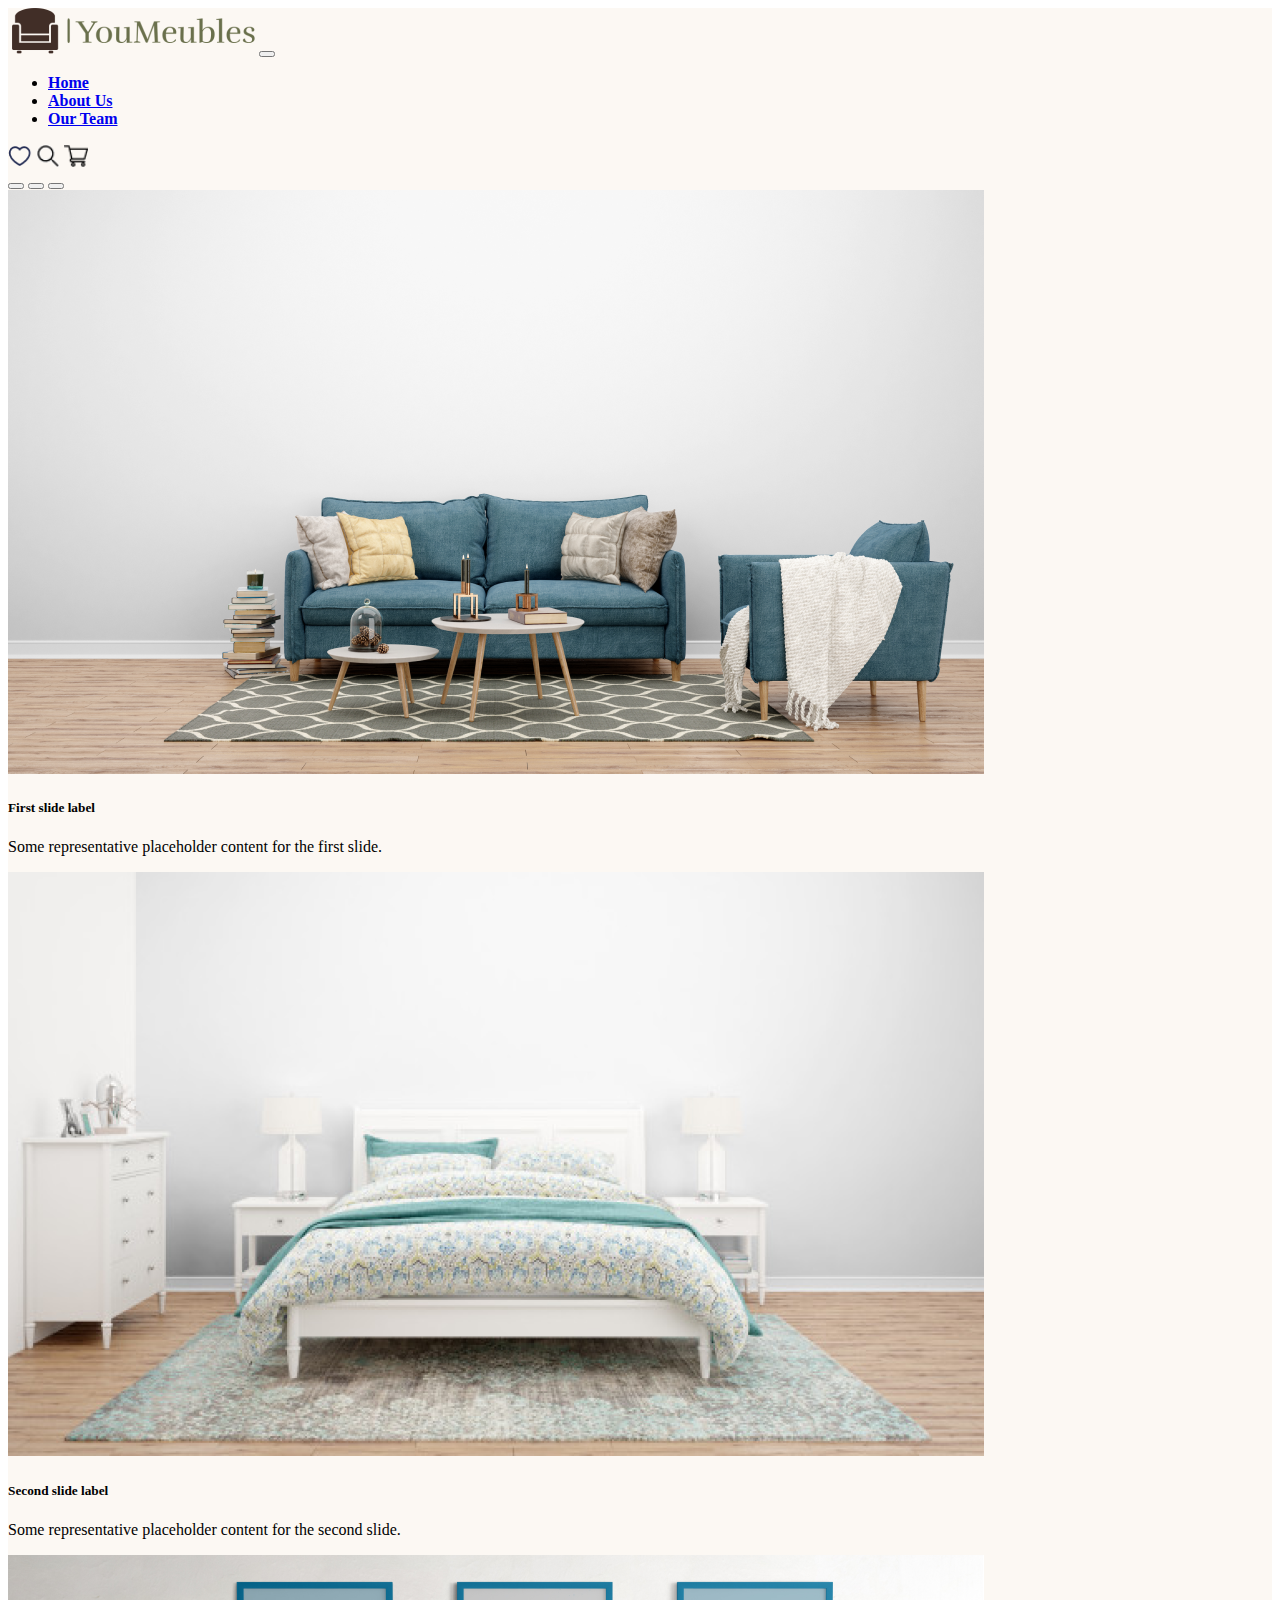
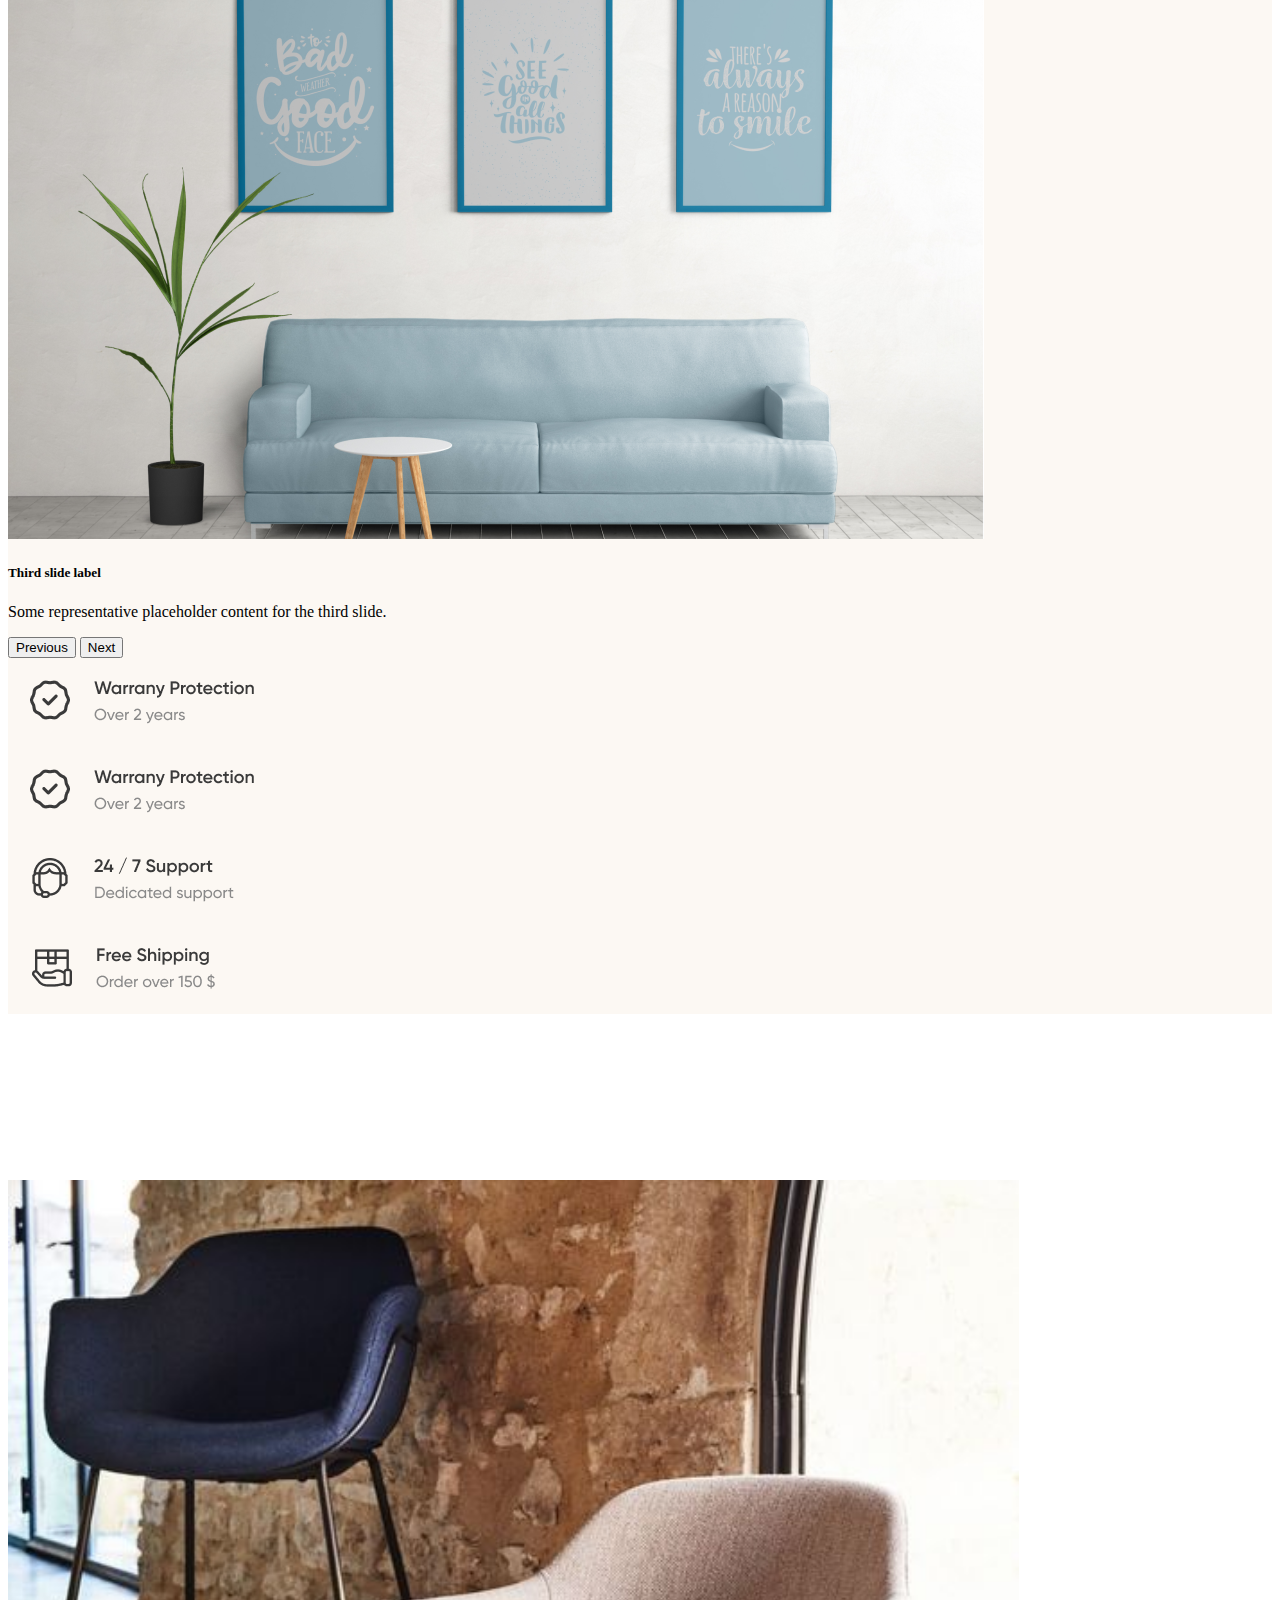
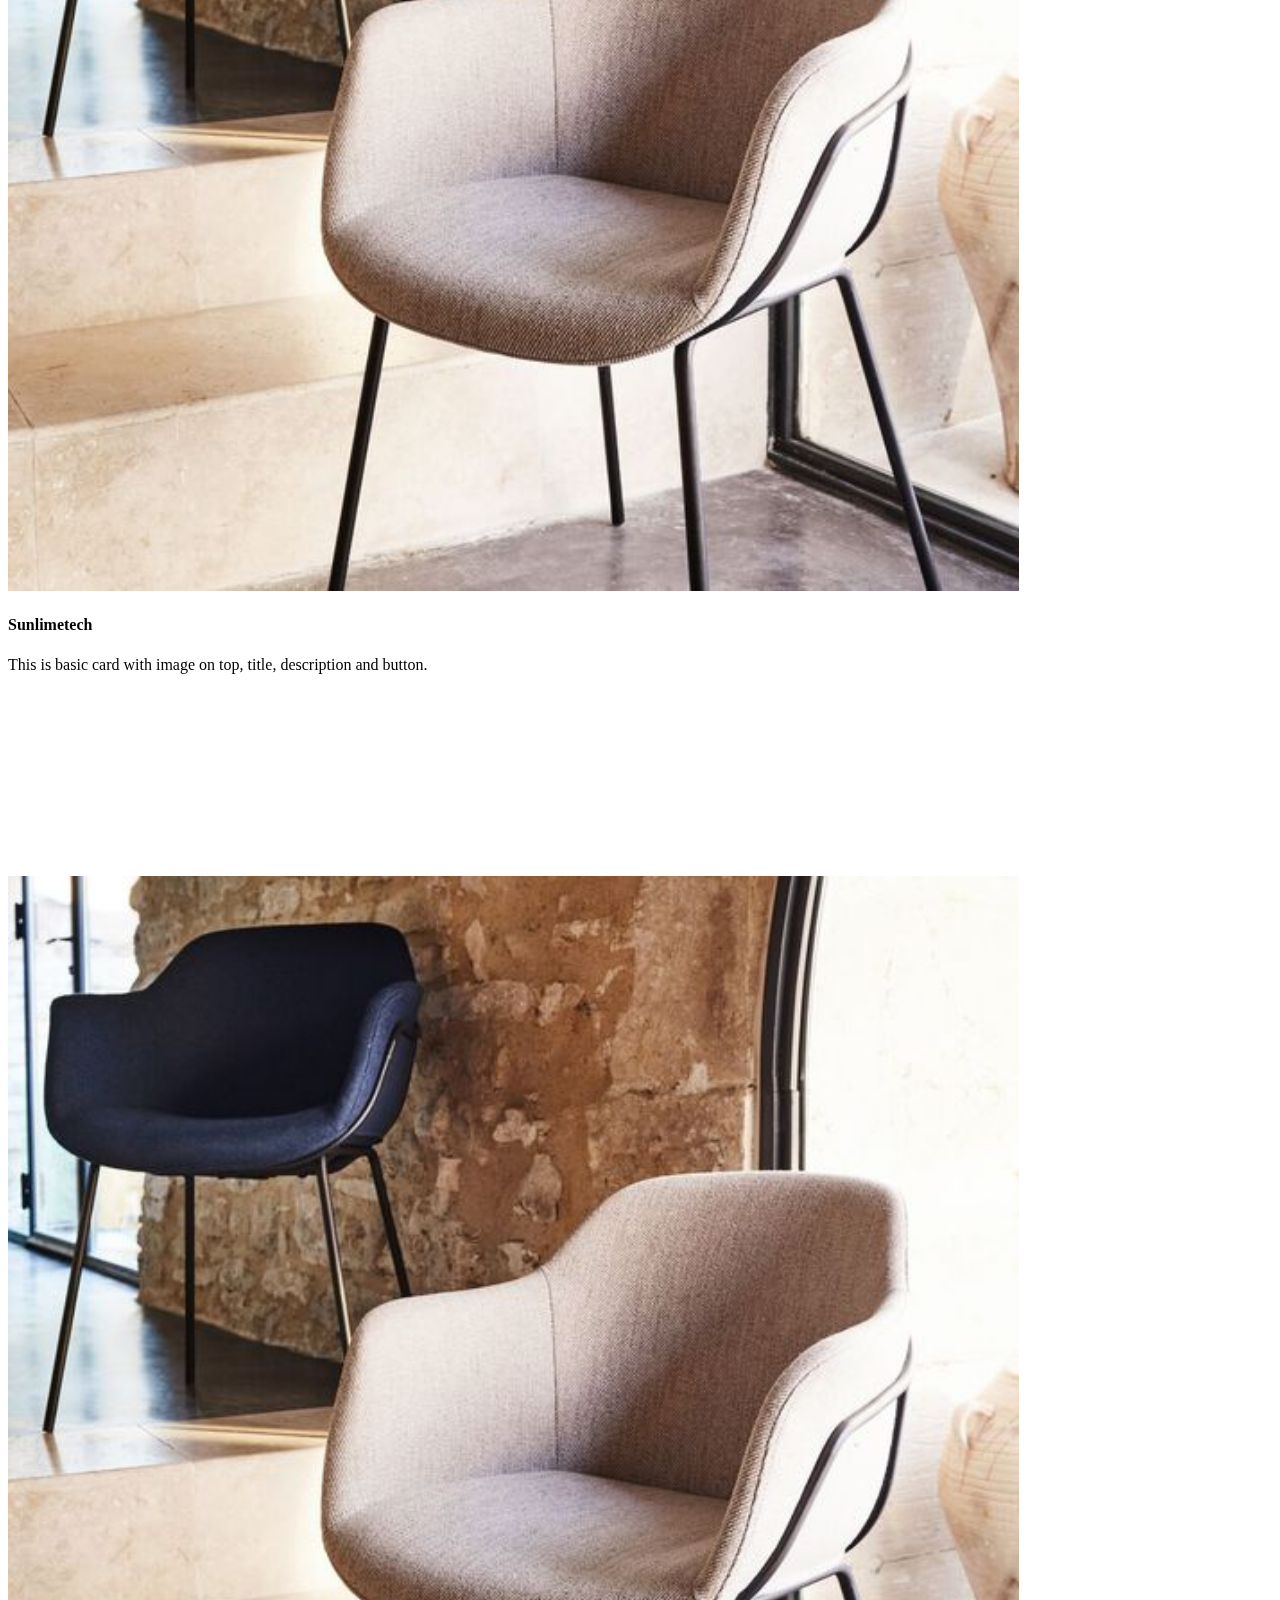
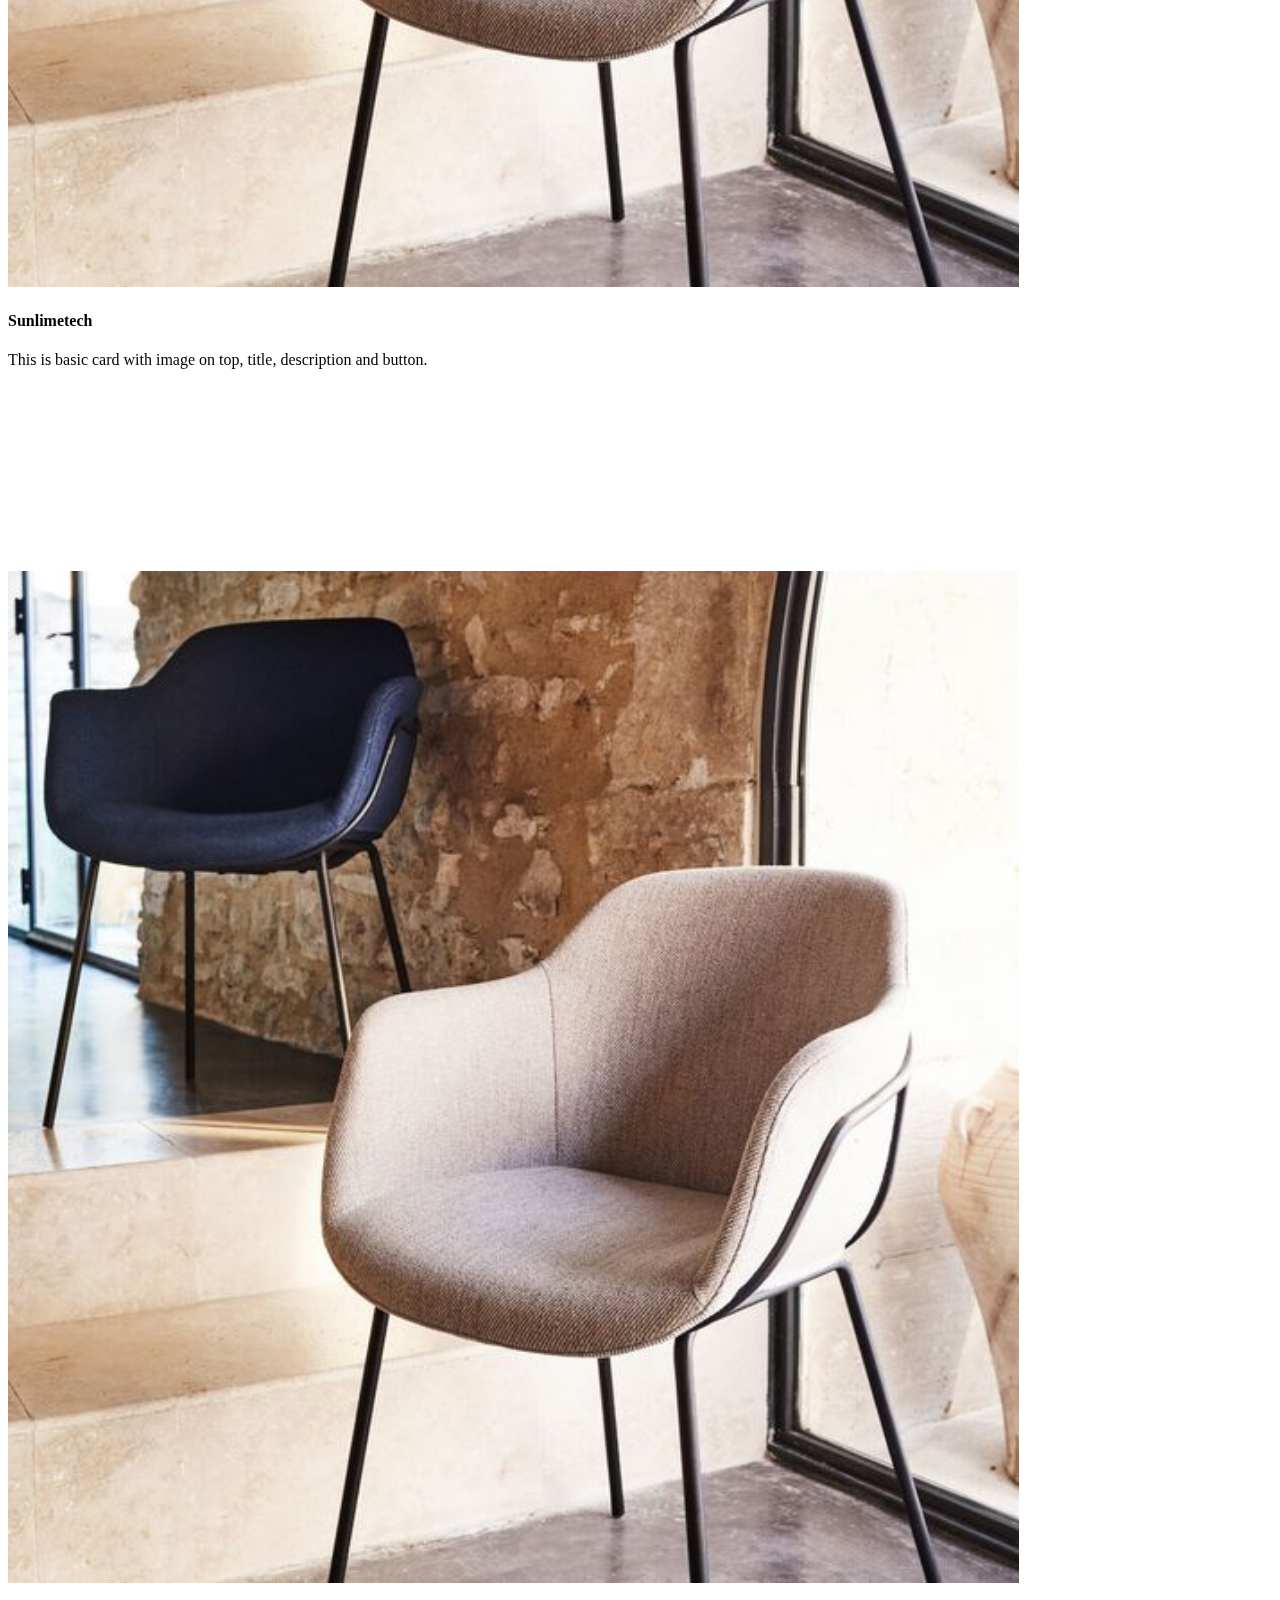
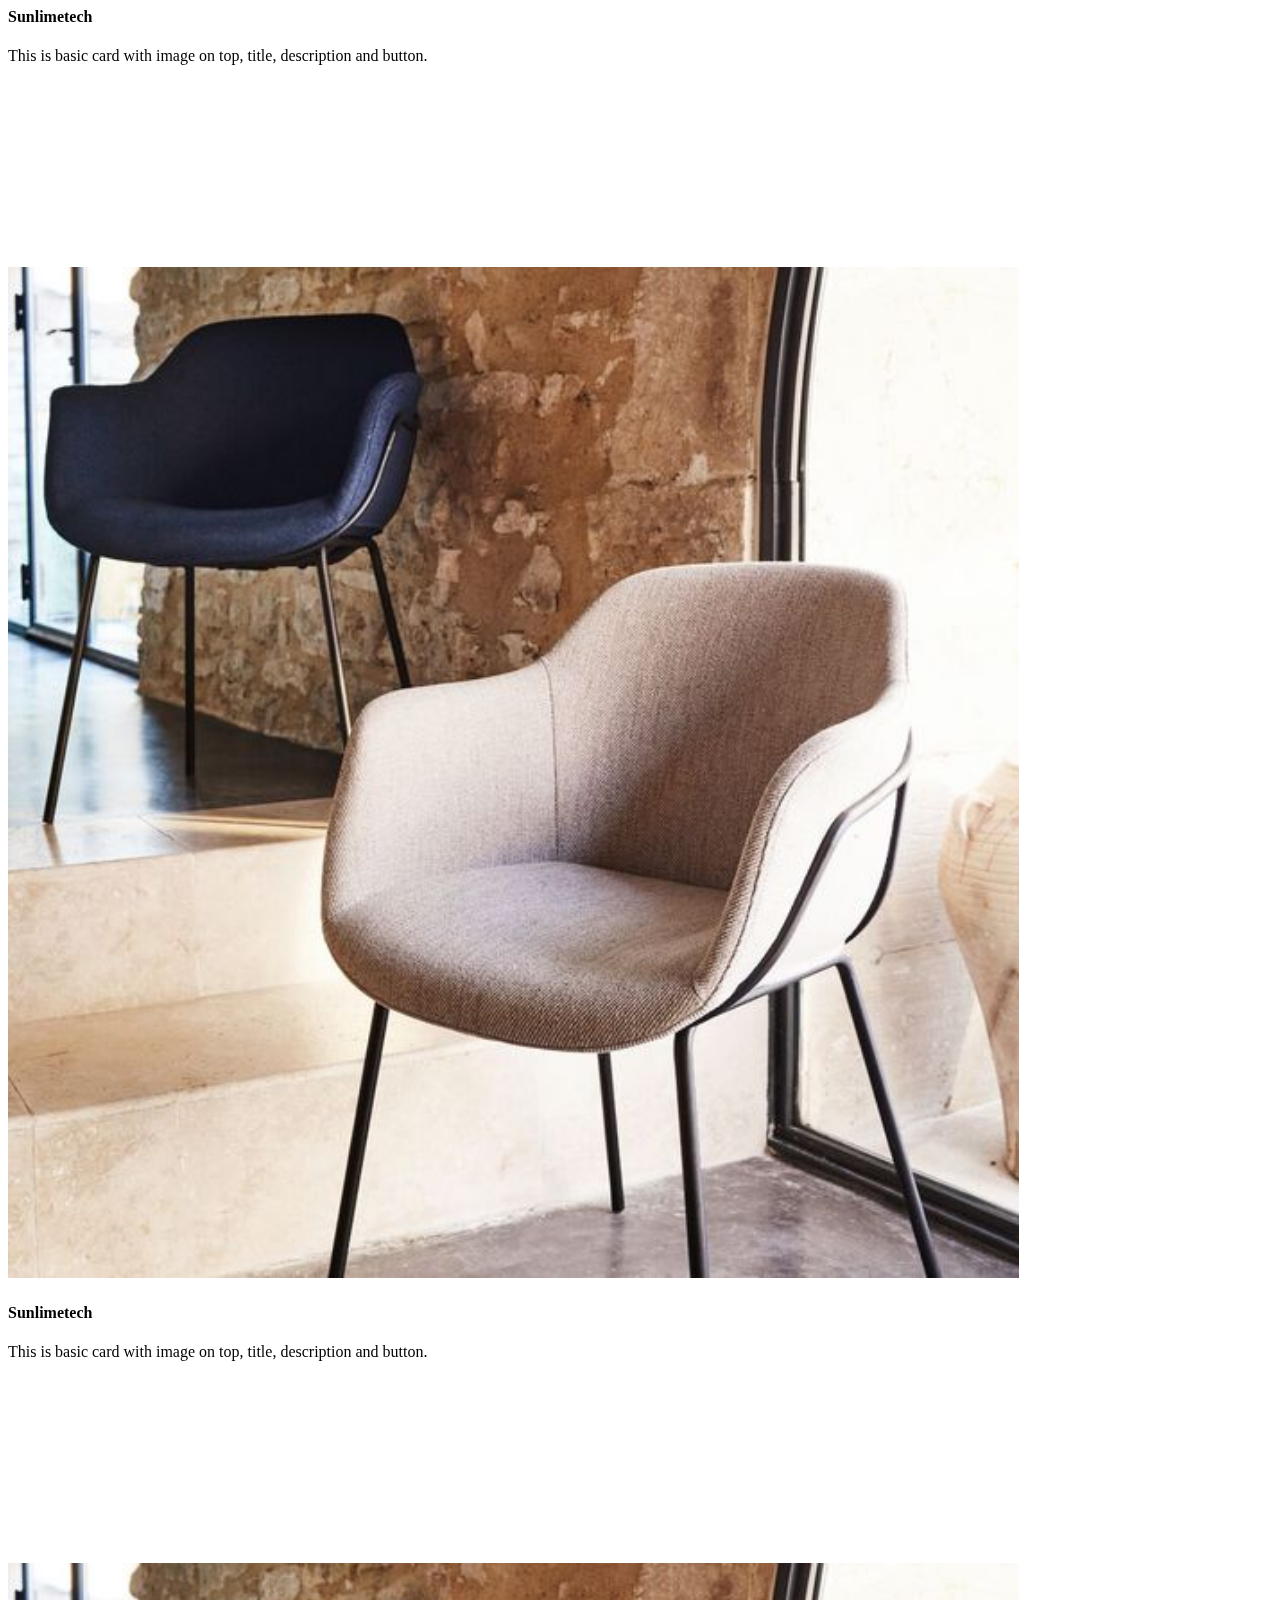
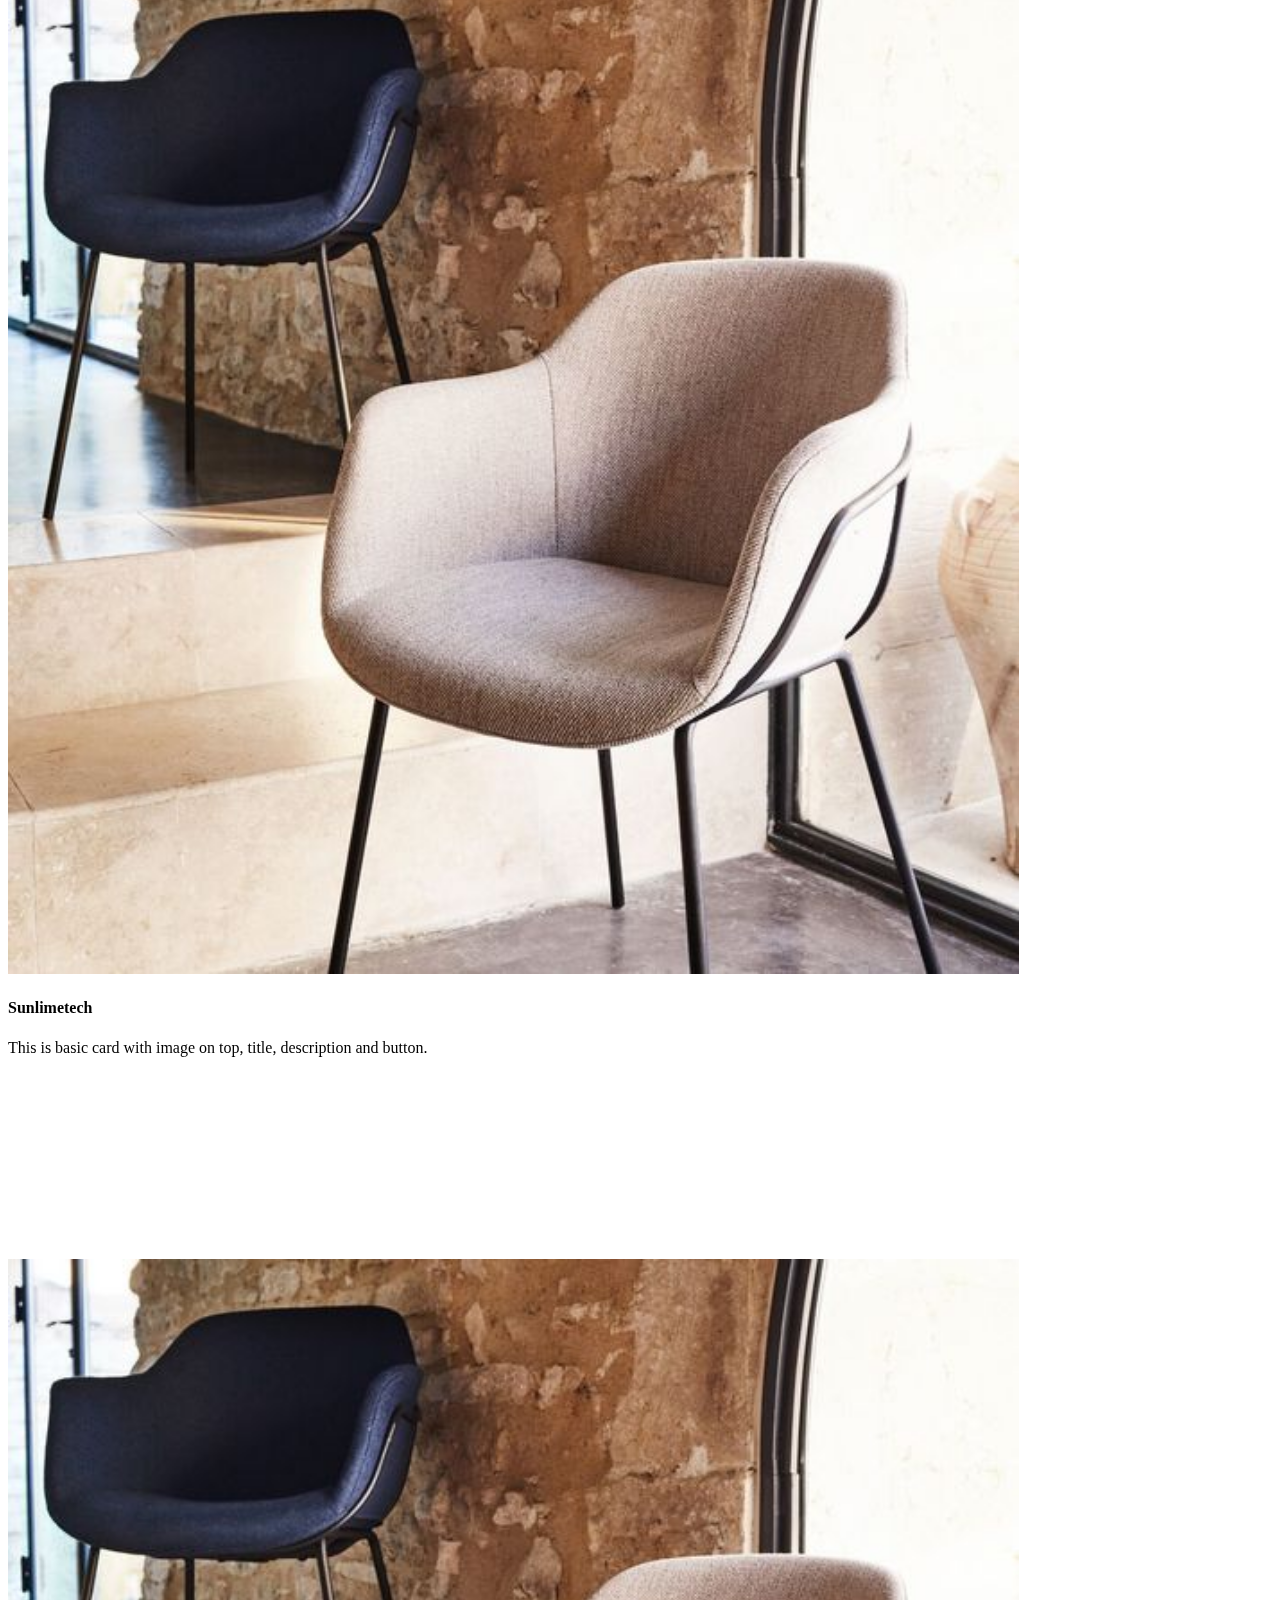
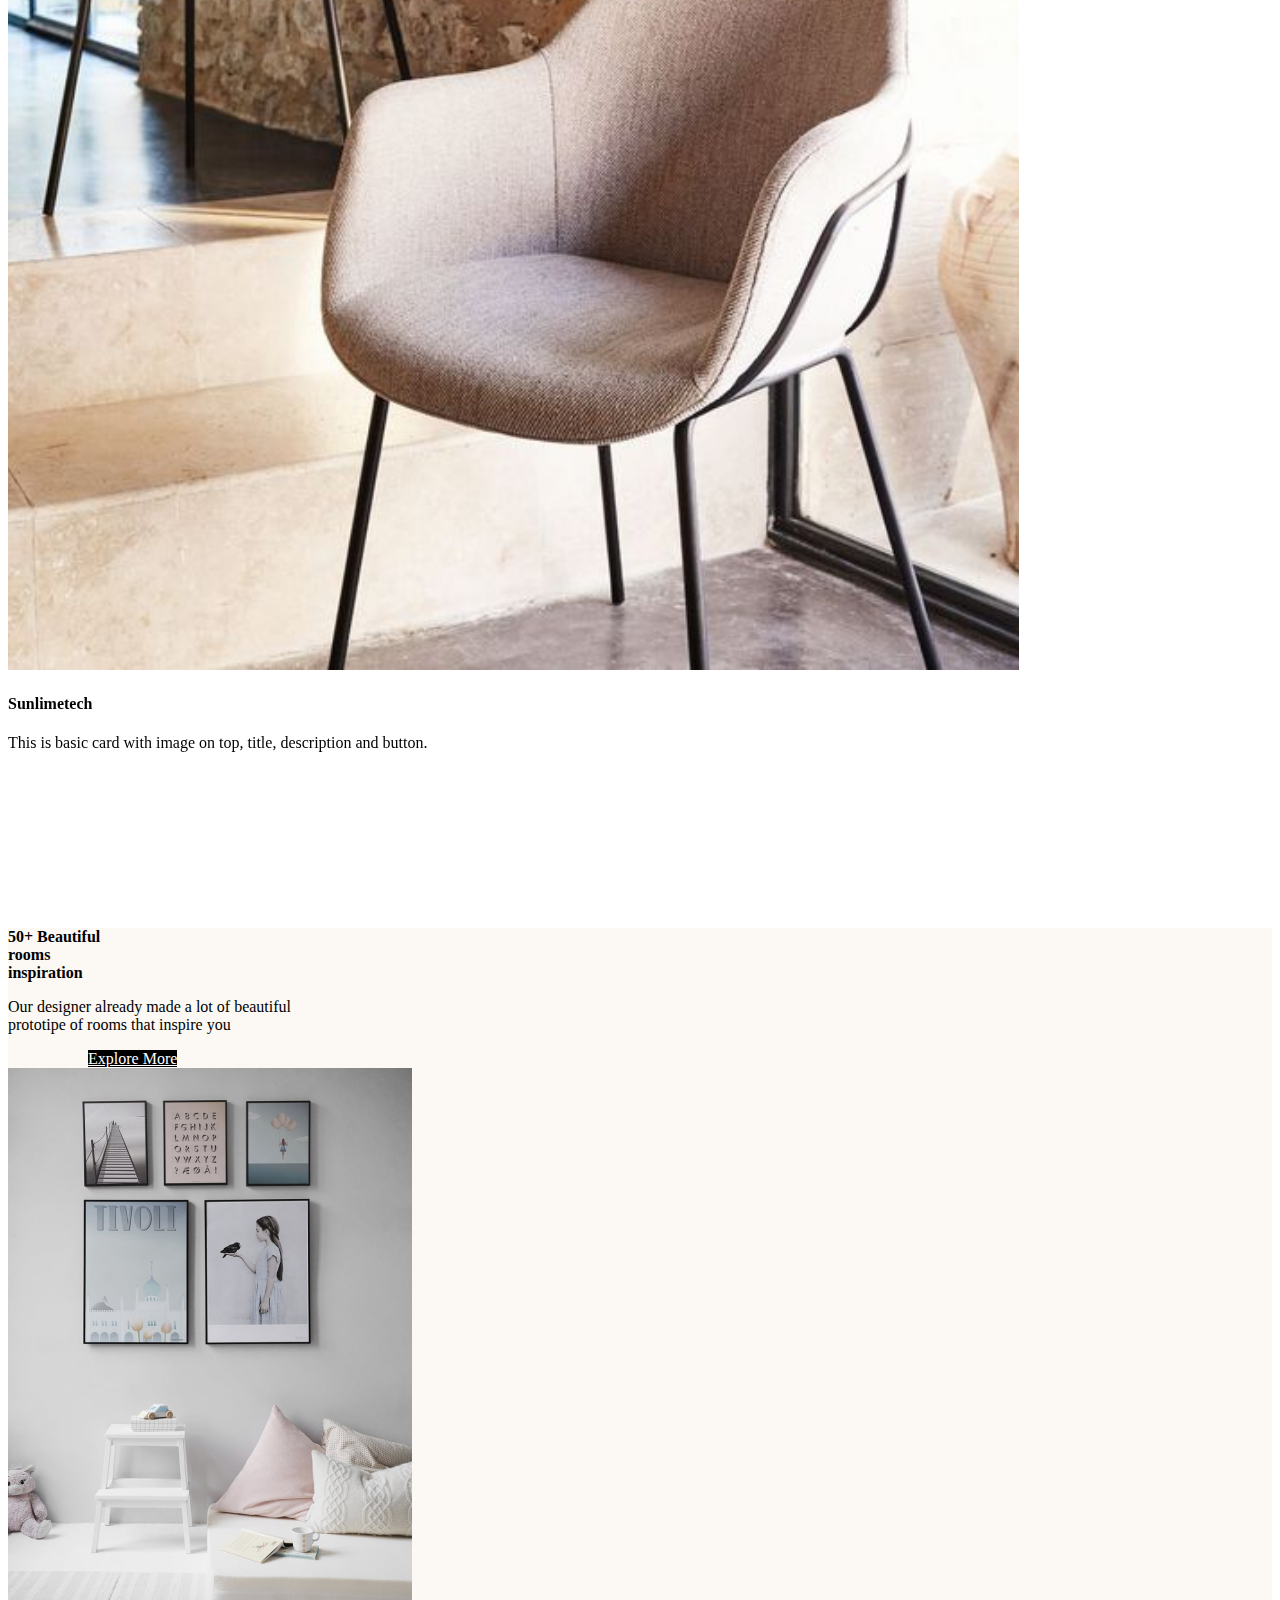
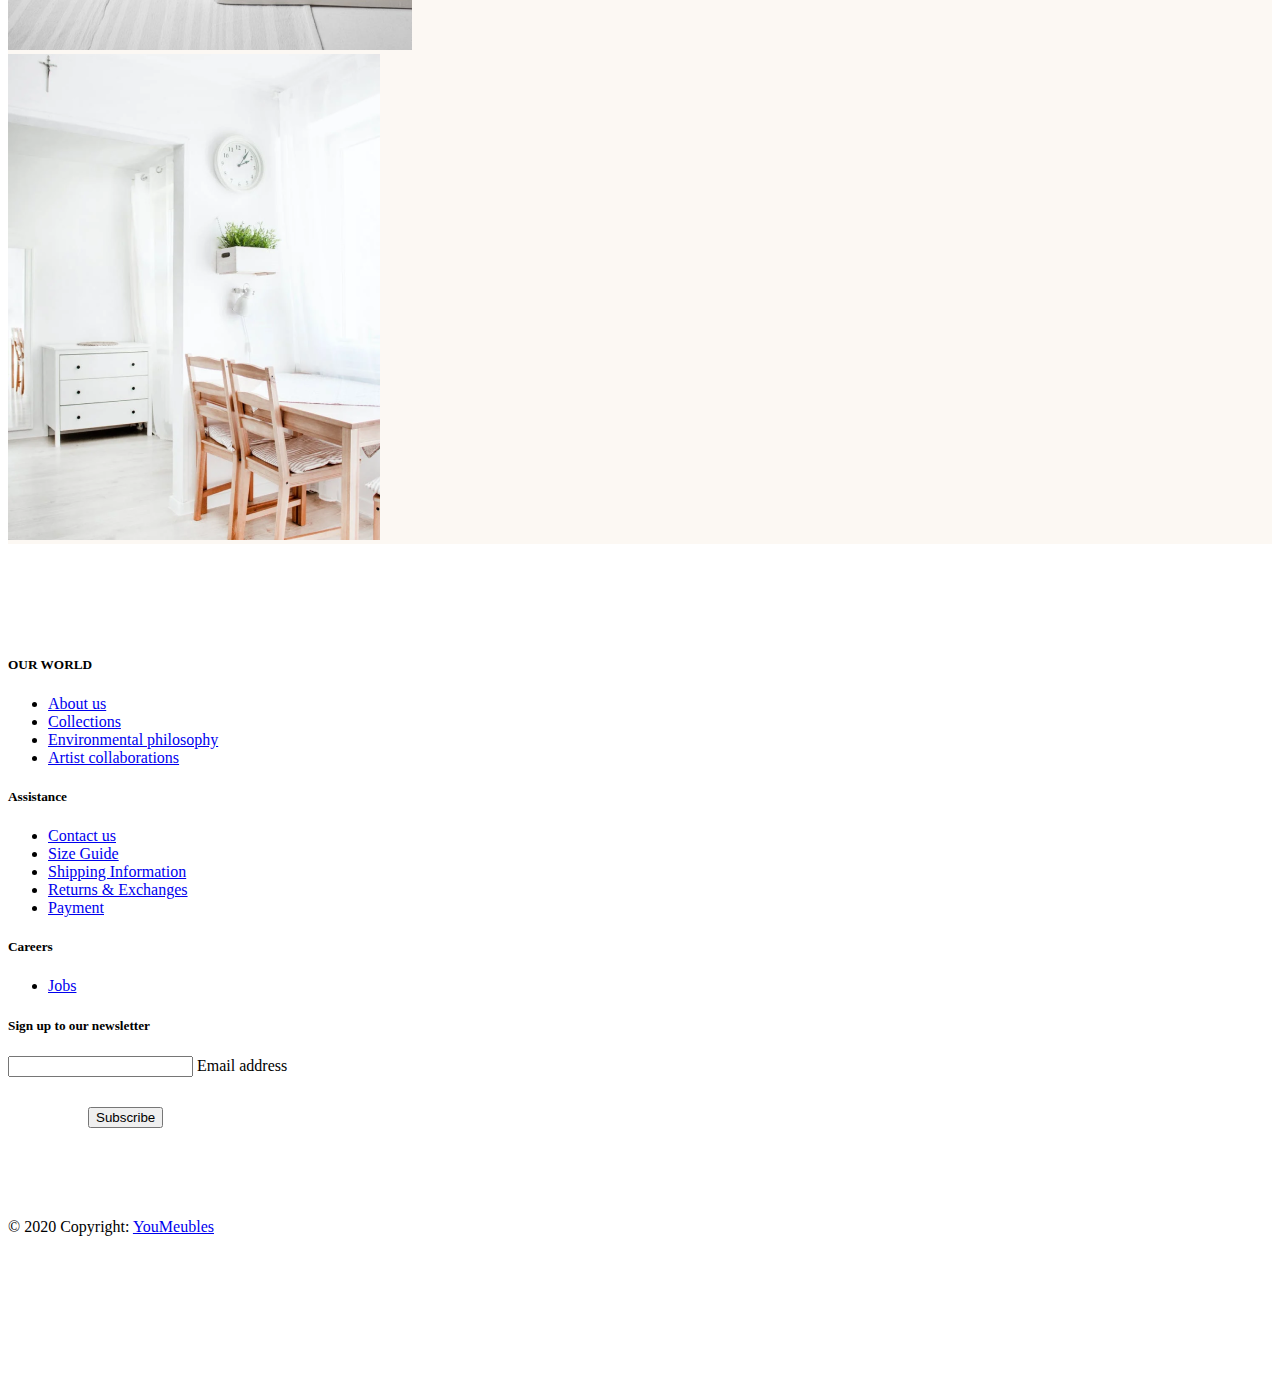
==== index.html @ 914f8bba "add the footer" ====
<!DOCTYPE html>
<html lang="en">

<head>
    <meta charset="UTF-8">
    <meta name="viewport" content="width=device-width, initial-scale=1.0">
    <title>Document</title>
    <link rel="stylesheet" href="Assest/CSS/main.css">
    <link href="https://cdn.jsdelivr.net/npm/bootstrap@5.3.2/dist/css/bootstrap.min.css" rel="stylesheet"
        integrity="sha384-T3c6CoIi6uLrA9TneNEoa7RxnatzjcDSCmG1MXxSR1GAsXEV/Dwwykc2MPK8M2HN" crossorigin="anonymous">

</head>

<body>
    <header>
        <!-- ================navbar================================== -->
        <nav id="navbarcolor" class="navbar navbar-expand-lg bg-body-tertiary">
            <div class="container-fluid ">
                <img class="nav-item p-1 col-md-2  " src="Assest/Images/logo 1.png" alt="Logo">
                <button class="navbar-toggler" type="button" data-bs-toggle="collapse" data-bs-target="#navbarScroll"
                    aria-controls="navbarScroll" aria-expanded="false" aria-label="Toggle navigation">
                    <span class="navbar-toggler-icon"></span>
                </button>
                <div class="collapse navbar-collapse" id="navbarScroll">
                    <ul class="navbar-nav mx-auto  my-lg-0 navbar-nav-scroll" style="--bs-scroll-height: 100px;">
                        <li class="nav-item">
                            <b><a class="nav-link active mx-5 " aria-current="page" href="#">Home</a></b>
                        </li>
                        <li class="nav-item">
                            <b><a class="nav-link active  color-black-1  mx-5" aria-current="page"
                                    href="Assest/Pages/about.html">About Us </a></b>
                        </li>
                        <li class="nav-item">
                            <b><a class="nav-link active  color-black-1 mx-5" aria-current="page"
                                    href="Assest/Pages/team.html">Our Team</a></b>
                        </li>
                    </ul>
                    <spam class="col-md-1  collapse   d-flex justify-content-between ">
                        <img src="Assest/Images/Heart.png" class="nav-item p-1  " alt="Logo " width="24px"
                            height="24px">
                        <img src="Assest/Images/recher.png" class="nav-item p-1" alt="Logo" width="24px" height="24px">
                        <img src="Assest/Images/shopping-cart 1.png" class="nav-item p-1  " alt="Logo" width="24px"
                            height="24px">
                    </spam>
                </div>
            </div>

        </nav>
    </header>
    <main>
        <!-- ====================================;parte de slade=============================================================  -->
        <div id="navbarcolor" style="width:100%"class="d-none d-md-block">
            <div id="carouselExampleDark" class="carousel carousel-dark slide m-auto " style="width: 70% ;">
                <div class="carousel-indicators">
                    <button type="button" data-bs-target="#carouselExampleDark" data-bs-slide-to="0" class="active"
                        aria-current="true" aria-label="Slide 1"></button>
                    <button type="button" data-bs-target="#carouselExampleDark" data-bs-slide-to="1"
                        aria-label="Slide 2"></button>
                    <button type="button" data-bs-target="#carouselExampleDark" data-bs-slide-to="2"
                        aria-label="Slide 3"></button>
                </div>
                <div class="row">
                    <div class="carousel-item active" data-bs-interval="10000">
                        <img src="Assest/Images/slad-3.png" class="d-block w-100" alt="...">
                        <div class="carousel-caption d-none d-md-block">
                            <h5>First slide label</h5>
                            <p>Some representative placeholder content for the first slide.</p>
                        </div>
                    </div>
                    <div class="carousel-item" data-bs-interval="2000">
                        <img src="Assest/Images/slad-1.png" class="d-block w-100" alt="...">
                        <div class="carousel-caption d-none d-md-block">
                            <h5>Second slide label</h5>
                            <p>Some representative placeholder content for the second slide.</p>
                        </div>
                    </div>
                    <div class="carousel-item">
                        <img src="Assest/Images/slad-2.png" class="d-block w-100" alt="...">
                        <div class="carousel-caption d-none d-md-block">
                            <h5>Third slide label</h5>
                            <p>Some representative placeholder content for the third slide.</p>
                        </div>
                    </div>
                </div>
                <button class="carousel-control-prev" type="button" data-bs-target="#carouselExampleDark"
                    data-bs-slide="prev">
                    <span class="carousel-control-prev-icon" aria-hidden="true"></span>
                    <span class="visually-hidden">Previous</span>
                </button>
                <button class="carousel-control-next" type="button" data-bs-target="#carouselExampleDark"
                    data-bs-slide="next">
                    <span class="carousel-control-next-icon" aria-hidden="true"></span>
                    <span class="visually-hidden">Next</span>
                </button>
            </div>
            <div class="row justify-content-evenly">
                <div class="col-2  ">
                    <img src="Assest/Images/warrany_protection.png" class=" py-5" alt="">
                </div>
                <div class=" col-2">
                    <img src="Assest/Images/warrany_protection.png" class=" py-5" alt="">
                </div>
                <div class=" col-2">
                    <img src="Assest/Images/support_24_7.png" class=" py-5" alt="">
                </div>
                <div class=" col-2">
                    <img src="Assest/Images/Free_shipping.png" class=" py-5" alt="">

                </div>

            </div>
        </div>
        </div>
        </div>

        </div>
        <!-- ====================================parte de info=============================================================  -->
        <section class="pb-5 ">
            <div class="container w-100">
                <div class="row justify-content-between w-100 ">
                    <!-- =============================prduit=========================================== -->

                    <!-- ======= produit==================== -->
                    <div class="col-xs-12 col-sm-4 col-md-4">
                        <div class="image-flip">
                            <div class="mainflip flip-0">
                                <div class="frontside">
                                    <div class="card">
                                        <div class="card-body text-center">
                                            <p><img class=" img-fluid" src="Assest/Images/chaise1.jpg" alt="card image"
                                                    style=" width: 80%; height: auto;"></p>
                                            <h4 class="fs-3">Sunlimetech</h4>
                                            <p class="fs-6">This is basic card with image on top, title,
                                                description and button.</p>
                                        </div>
                                    </div>
                                </div>
                                <div class="backside">
                                    <div class="card ">
                                        <div class="card-body text-center mt-4">
                                            <h4 class="fs-3">Sunlimetech</h4>
                                            <p class="fs-6">Type de produit : meubles de repas avec accoudoirs, couleur
                                                : beige alpilles</p>
                                            <a id="acheter" href="Assest/Pages/details.html" class="btn">detail</a>
                                        </div>
                                    </div>
                                </div>
                            </div>
                        </div>
                    </div>
                      <!-- ======= produit==================== -->
                    <div class="col-xs-12 col-sm-4 col-md-4">
                        <div class="image-flip">
                            <div class="mainflip flip-0">
                                <div class="frontside">
                                    <div class="card">
                                        <div class="card-body text-center">
                                            <p><img class=" img-fluid" src="Assest/Images/chaise1.jpg" alt="card image"
                                                    style=" width: 80%; height: auto;"></p>
                                            <h4 class="fs-3">Sunlimetech</h4>
                                            <p class="fs-6">This is basic card with image on top, title,
                                                description and button.</p>
                                        </div>
                                    </div>
                                </div>
                                <div class="backside">
                                    <div class="card ">
                                        <div class="card-body text-center mt-4">
                                            <h4 class="fs-3">Sunlimetech</h4>
                                            <p class="fs-6">This is basic card with image on top, title,
                                                description and button.This is basic card with image on top, title,
                                                description and button.This is basic card with image on top, title,
                                                description and button.</p>
                                            <a id="acheter" href="Assest/Pages/details.html" class="btn">detail</a>
                                        </div>
                                    </div>
                                </div>
                            </div>
                        </div>
                    </div>
                    <!-- ======= produit==================== -->
                    <div class="col-xs-12 col-sm-4 col-md-4">
                        <div class="image-flip">
                            <div class="mainflip flip-0">
                                <div class="frontside">
                                    <div class="card">
                                        <div class="card-body text-center">
                                            <p><img class=" img-fluid" src="Assest/Images/chaise1.jpg" alt="card image"
                                                    style=" width: 80%; height: auto;"></p>
                                            <h4 class="fs-3">Sunlimetech</h4>
                                            <p class="fs-6">This is basic card with image on top, title,
                                                description and button.</p>
                                        </div>
                                    </div>
                                </div>
                                <div class="backside">
                                    <div class="card">
                                        <div class="card-body text-center mt-4">
                                            <h4 class="fs-3">Sunlimetech</h4>
                                            <p class="fs-6">This is basic card with image on top, title,
                                                description and button.This is basic card with image on top, title,
                                                description and button.This is basic card with image on top, title,
                                                description and button.</p>
                                            <a id="acheter" href="Assest/Pages/details.html" class="btn">detail</a>
                                        </div>
                                    </div>
                                </div>
                            </div>
                        </div>
                    </div>
                    <!-- ======= produit==================== -->
                    <div class="col-xs-12 col-sm-4 col-md-4">
                        <div class="image-flip">
                            <div class="mainflip flip-0">
                                <div class="frontside">
                                    <div class="card">
                                        <div class="card-body text-center">
                                            <p><img class=" img-fluid" src="Assest/Images/chaise1.jpg" alt="card image"
                                                    style=" width: 80%; height: auto;"></p>
                                            <h4 class="fs-3">Sunlimetech</h4>
                                            <p class="fs-6">This is basic card with image on top, title,
                                                description and button.</p>
                                        </div>
                                    </div>
                                </div>
                                <div class="backside">
                                    <div class="card ">
                                        <div class="card-body text-center mt-4">
                                            <h4 class="fs-3">Sunlimetech</h4>
                                            <p class="fs-6">This is basic card with image on top, title,
                                                description and button.This is basic card with image on top, title,
                                                description and button.This is basic card with image on top, title,
                                                description and button.</p>
                                            <a id="acheter" href="Assest/Pages/details.html" class="btn">detail</a>
                                        </div>
                                    </div>
                                </div>
                            </div>
                        </div>
                    </div>
                    <!-- ======= produit==================== -->
                    <div class="col-xs-12 col-sm-4 col-md-4">
                        <div class="image-flip">
                            <div class="mainflip flip-0">
                                <div class="frontside">
                                    <div class="card ">
                                        <div class="card-body text-center">
                                            <p><img class=" img-fluid" src="Assest/Images/chaise1.jpg" alt="card image"
                                                    style=" width: 80%; height: auto;"></p>
                                            <h4 class="fs-3">Sunlimetech</h4>
                                            <p class="fs-6">This is basic card with image on top, title,
                                                description and button.</p>
                                        </div>
                                    </div>
                                </div>
                                <div class="backside">
                                    <div class="card ">
                                        <div class="card-body text-center mt-4">
                                            <h4 class="fs-3 text-center">Sunlimetech</h4>
                                            <p class="fs-6">This is basic card with image on top, title,
                                                description and button.This is basic card with image on top, title,
                                                description and button.This is basic card with image on top, title,
                                                description and button.</p>
                                            <a id="acheter" href="#" class="btn">detail</a>
                                        </div>
                                    </div>
                                </div>
                            </div>
                        </div>
                    </div>
                    <!-- ======= produit==================== -->
                    <div class="col-xs-12 col-sm-4 col-md-4">
                        <div class="image-flip">
                            <div class="mainflip flip-0">
                                <div class="frontside">
                                    <div class="card  ">
                                        <div class="card-body text-center">
                                            <p><img class=" img-fluid" src="Assest/Images/chaise1.jpg" alt="card image"
                                                    style=" width: 80%; height: auto;"></p>
                                            <h4 class="fs-3">Sunlimetech</h4>
                                            <p class="fs-6">This is basic card with image on top, title,
                                                description and button.</p>
                                        </div>
                                    </div>
                                </div>
                                <div class="backside">
                                    <div class="card ">
                                        <div class="card-body text-center mt-4">
                                            <h4 class="fs-3">Sunlimetech</h4>
                                            <p class="fs-6">This is basic card with image on top, title,
                                                description and button.This is basic card with image on top, title,
                                                description and button.This is basic card with image on top, title,
                                                description and button.</p>
                                            <a id="acheter" href="#" class="btn">detail</a>
                                        </div>
                                    </div>
                                </div>
                            </div>
                        </div>
                    </div>
                </div>
            </div>
        </section>
        <!-- ==========================slader 1===================================================== -->
        <div id="navbarcolor" class="row ">
            <div class="col  w-100">
                <div class="  p-5 ">
                    <b class="fs-3 text-start">50+ Beautiful<br>rooms<br>inspiration</b>
                    <p class="fs-6 text-start">Our designer already made a lot of beautiful <br>prototipe of rooms that
                        inspire you</p>
                    <a href="#" class="btn btn-primary btn-lg">Explore More</a>
                </div>
            </div>
            <div class=" col">
                <img src="Assest/Images/Rectangle 24.png" class=" py-5" alt="">
            </div>
            <div class=" col">
                <img src="Assest/Images/Rectangle 25.png" class=" py-5" alt="">
            </div>
        </div>
        </div>
        </div>
        </div>
    </main>
    <footer class="text-center text-lg-start border border-white mt-xl-5 pt-4">
        <!-- Grid container -->
        <div class="container p-4">
            <!--Grid row-->
            <div class="row">
                <!--Grid column-->
                <div class="col-lg-3 col-md-6 mb-4 mb-lg-0">
                    <h5 class="text-uppercase mb-4">OUR WORLD</h5>

                    <ul class="list-unstyled mb-4">
                        <li>
                            <a href="#!" class="text-black">About us</a>
                        </li>
                        <li>
                            <a href="#!" class="text-black">Collections</a>
                        </li>
                        <li>
                            <a href="#!" class="text-black">Environmental philosophy</a>
                        </li>
                        <li>
                            <a href="#!" class="text-black">Artist collaborations</a>
                        </li>
                    </ul>
                </div>
                <!--Grid column-->

                <!--Grid column-->
                <div class="col-lg-3 col-md-6 mb-4 mb-lg-0">
                    <h5 class="text-uppercase mb-4">Assistance</h5>

                    <ul class="list-unstyled">
                        <li>
                            <a href="#!" class="text-black">Contact us</a>
                        </li>
                        <li>
                            <a href="#!" class="text-black">Size Guide</a>
                        </li>
                        <li>
                            <a href="#!" class="text-black">Shipping Information</a>
                        </li>
                        <li>
                            <a href="#!" class="text-black">Returns & Exchanges</a>
                        </li>
                        <li>
                            <a href="#!" class="text-black">Payment</a>
                        </li>
                    </ul>
                </div>
                <!--Grid column-->

                <!--Grid column-->
                <div class="col-lg-3 col-md-6 mb-4 mb-lg-0">
                    <h5 class="text-uppercase mb-4">Careers</h5>

                    <ul class="list-unstyled">
                        <li>
                            <a href="#!" class="text-black">Jobs</a>
                        </li>
                    </ul>
                </div>
                <!--Grid column-->

                <!--Grid column-->
                <div class="col-lg-3 col-md-6 mb-4 mb-lg-0">
                    <h5 class="text-uppercase mb-4">Sign up to our newsletter</h5>

                    <div class="form-outline form-white mb-4">
                        <input type="email" id="form5Example2" class="form-control" />
                        <label class="form-label" for="form5Example2">Email address</label>
                    </div>

                    <button type="submit" class="btn btn-outline-white btn-block">Subscribe</button>
                </div>
                <!--Grid column-->
            </div>
            <!--Grid row-->
        </div>
        <!-- Grid container -->

        <!-- Copyright -->
        <div class="text-center p-3 border-top border-white">
            © 2020 Copyright:
            <a class="text-white" href="/index.html">YouMeubles</a>
        </div>
        <!-- Copyright -->
    </footer>
    <script src="JS/main.js"></script>
    <script src="https://cdn.jsdelivr.net/npm/bootstrap@5.3.2/dist/js/bootstrap.bundle.min.js"
        integrity="sha384-C6RzsynM9kWDrMNeT87bh95OGNyZPhcTNXj1NW7RuBCsyN/o0jlpcV8Qyq46cDfL"
        crossorigin="anonymous"></script>
</body>

</html>
---- Assest/CSS/main.css ----
/* Remove the up/down buttons inside the number input on Firefox */
input[type="number"] {
    -moz-appearance:textfield;
  text-align:center;
}

input[type="number"]:focus, 
input[type="number"]:hover {
    appearance: textfield;
  
}

/* Remove the up/down buttons inside the number input for Safari */
input[type=number]::-webkit-outer-spin-button,
input[type=number]::-webkit-inner-spin-button {
    -webkit-appearance: none;
    margin: 0;
}

/* Make number input look like a regular text input */
.input {
  border:1px solid gray;
  border-radius:3px;
  padding:4px 4px;
  text-align:center;
  width:calc(100px - 2em);

}
 .reviews-counter {
    font-size: 13px;
} 
.reviews-counter span {
	vertical-align: -2px;
} 

.rate {
    float: left;
    padding: 0 10px 0 0;

}
.rate:not(:checked) > input {
    position:absolute;
    top:-9999px;
}
.rate:not(:checked) > label {
    float: right;
    width: 15px;
    overflow: hidden;
    white-space: nowrap;
    cursor: pointer;
    font-size: 21px;
    color:#f3f2f2;
	margin-bottom: 0;
	line-height: 21px;
}
.rate:not(:checked) > label:before {
    content: '\2605';
}
.rate > input:checked ~ label {
    color: #ffc700;    
}
.rate:not(:checked) > label:hover,
.rate:not(:checked) > label:hover ~ label {
    color: #deb217;  
}
.rate > input:checked + label:hover,
.rate > input:checked + label:hover ~ label,
.rate > input:checked ~ label:hover,
.rate > input:checked ~ label:hover ~ label,
.rate > label:hover ~ input:checked ~ label {
    color: #c59b08;
}

/* .product-count {
	margin-top: 15px; 
} */
.product-count .qtyminus,
.product-count .qtyplus {
	width: 34px;
    height: 34px;
    text-align: center;
    font-size: 19px;
    line-height: 36px;
    color: #070707;
    cursor: pointer;
}
.product-count .qtyminus {
	border-radius: 3px 0 0 3px; 
}
.product-count .qtyplus {
	border-radius: 0 3px 3px 0; 
}
.product-count .qty {
	width: 60px;
	text-align: center;
}

.round-black-btn {
	border-radius: 4px;
    background: #212529;
    color: #fff;
    padding: 7px 45px;
    display: inline-block;
    margin-top: 20px;
    border: solid 2px #212529; 
    transition: all 0.5s ease-in-out 0s;
}
.description{
    font-size: medium;
   line-height: 40px;
}
#acheter{
    background: #E89F71 ;
}
#acheter1{
    background: #E89F71;
}
#navbarcolor{
    background-color: #FCF8F3 !important;
   
    }


.btn-primary:hover,
.btn-primary:focus {
    background-color: #000000;
    border-color: #000000;
    box-shadow: none;
    outline: none;
}

.btn-primary {
    color: #fff;
    background-color: #000000;
    border-color: #000000;
}

section {
    padding: 60px 0;
}

section .section-title {
    text-align: center;
    color: #000000;
    margin-bottom: 50px;
    text-transform: uppercase;
}

#team .card {
    border: none;
    background: #ffffff;
    border-radius: 50px;
}

.image-flip:hover .backside,
.image-flip.hover .backside {
    -webkit-transform: rotateY(0deg);
    -moz-transform: rotateY(0deg);
    -o-transform: rotateY(0deg);
    -ms-transform: rotateY(0deg);
    transform: rotateY(0deg);
    border-radius: .25rem;
}

.image-flip:hover .frontside,
.image-flip.hover .frontside {
    -webkit-transform: rotateY(180deg);
    -moz-transform: rotateY(180deg);
    -o-transform: rotateY(180deg);
    transform: rotateY(180deg);
}

.mainflip {
    -webkit-transition: 1s;
    -webkit-transform-style: preserve-3d;
    -ms-transition: 1s;
    -moz-transition: 1s;
    -moz-transform-style: preserve-3d;
    -ms-transform-style: preserve-3d;
    transition: 1s;
    transform-style: preserve-3d;
    position: relative;
}

.frontside {
    position: relative;
    z-index: 2;
    margin-bottom: 30px;
}

.backside {
    position: absolute;
    top: 0;
    left: 0;
    background: white;
    -webkit-transform: rotateY(-180deg);
    -moz-transform: rotateY(-180deg);
    -o-transform: rotateY(-180deg);
    -ms-transform: rotateY(-180deg);
    transform: rotateY(-180deg);
    -webkit-box-shadow: 5px 7px 9px -4px rgb(159, 0, 0);
    -moz-box-shadow: 5px 7px 9px -4px rgb(158, 158, 158);
    box-shadow: 5px 7px 9px -4px rgb(158, 158, 158);
}

.frontside,
.backside {
    -webkit-backface-visibility: hidden;
    -moz-backface-visibility: hidden;
    -ms-backface-visibility: hidden;
    backface-visibility: hidden;
    -webkit-transition: 1s;
    -webkit-transform-style: preserve-3d;
    -moz-transition: 1s;
    -moz-transform-style: preserve-3d;
    -o-transition: 1s;
    -o-transform-style: preserve-3d;
    -ms-transition: 1s;
    -ms-transform-style: preserve-3d;
    transition: 1s;
    transform-style: preserve-3d;
}

.frontside .card,
.backside .card {
    min-height: 312px;
}

.backside .card a {
    font-size: 18px;
    color: #0e0e0e !important;
}

.frontside .card .card-title,
.backside .card .card-title {
    color: #000000 !important;
}

.frontside .card .card-body img {
    width: 120px;
    height: 120px;

}
.text-center{
    margin-top: 20px;
    padding-top: 70px;
    padding-bottom:70px;
}

.btn {
    margin-top: 30px;
    margin-left: 80px;
}
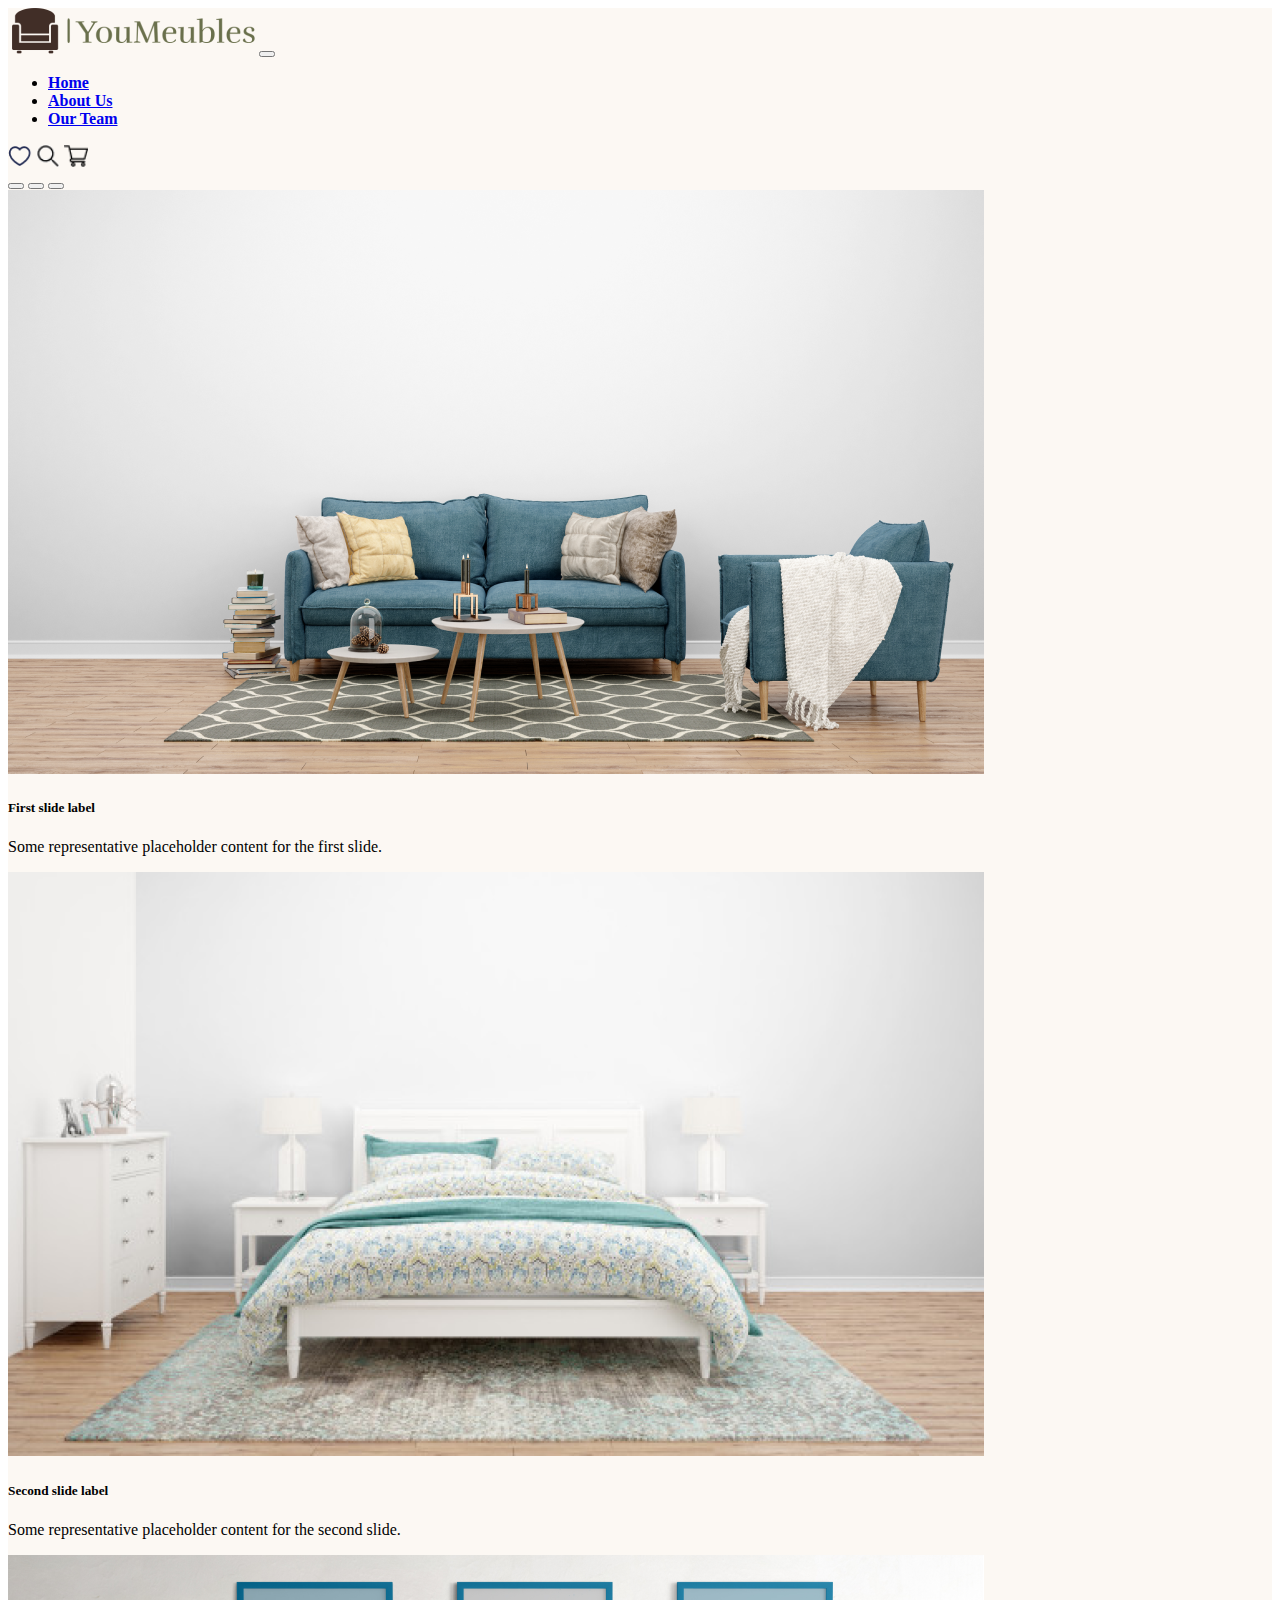
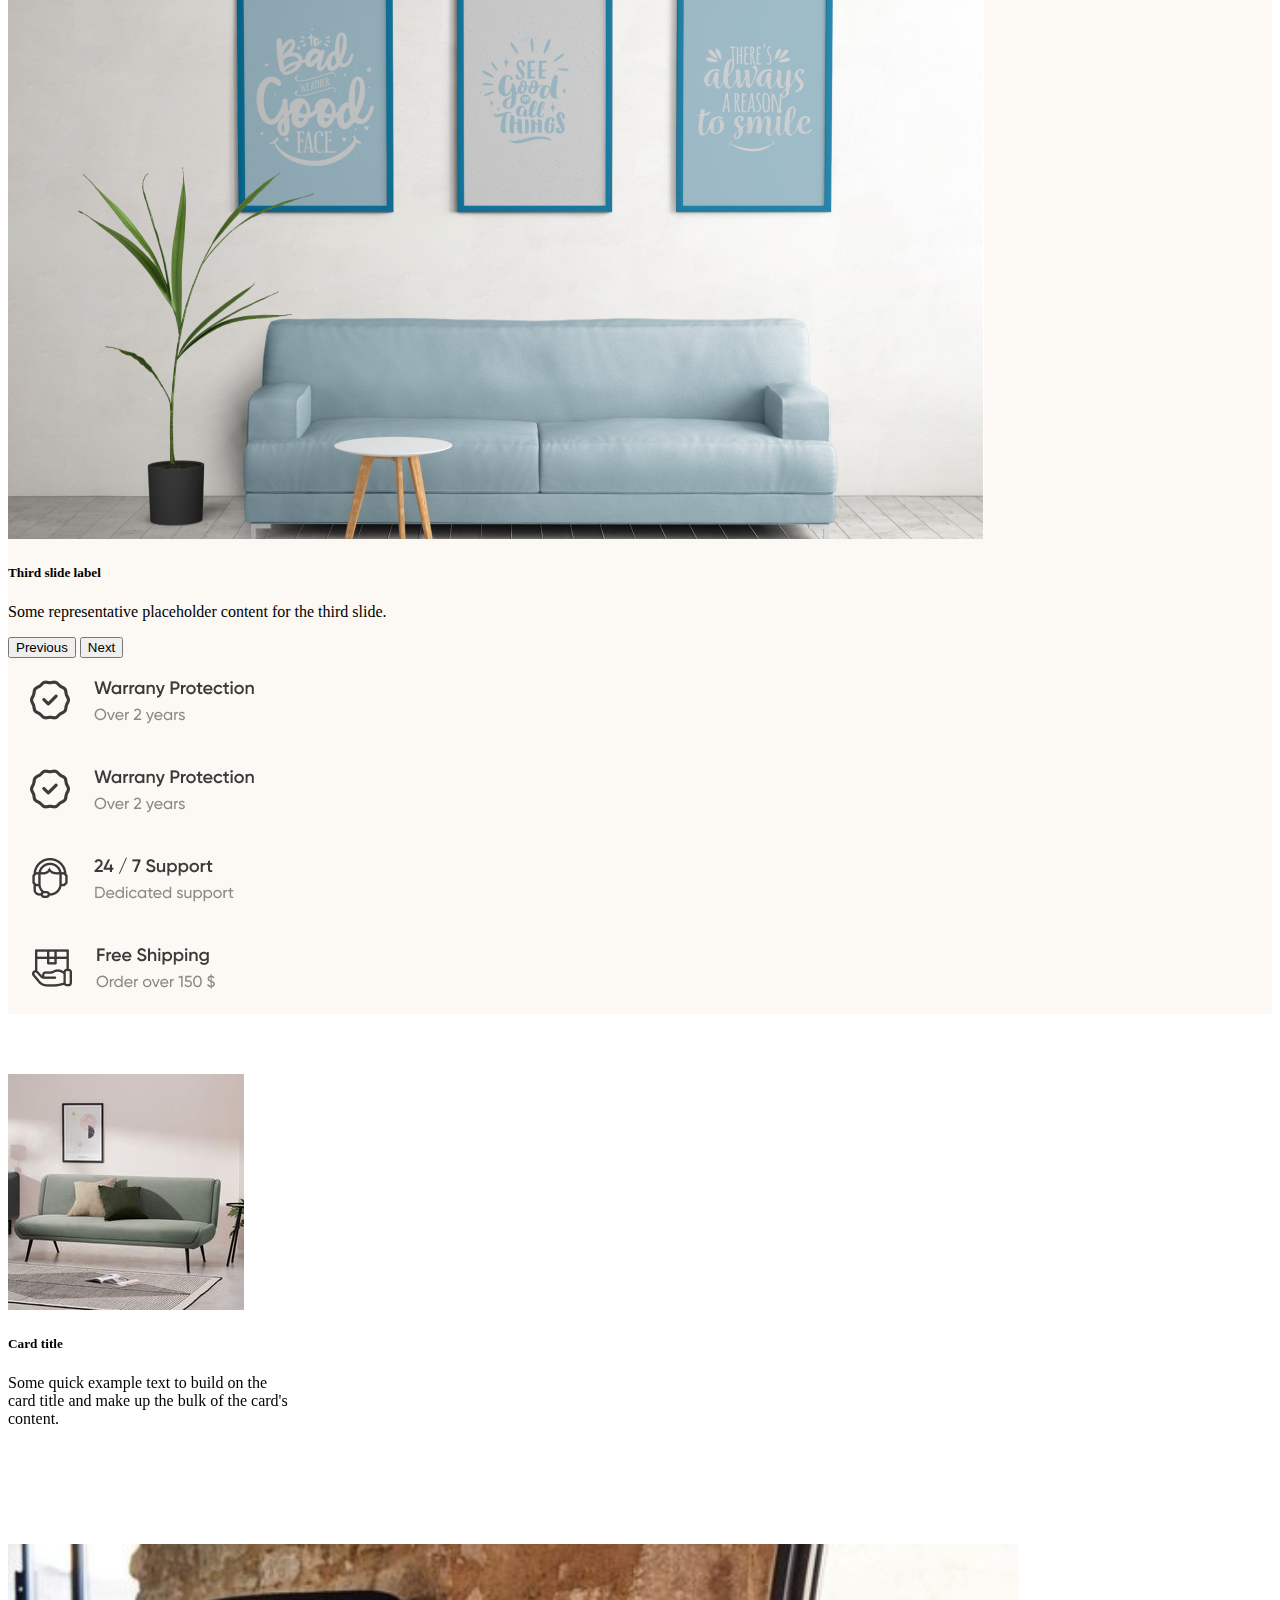
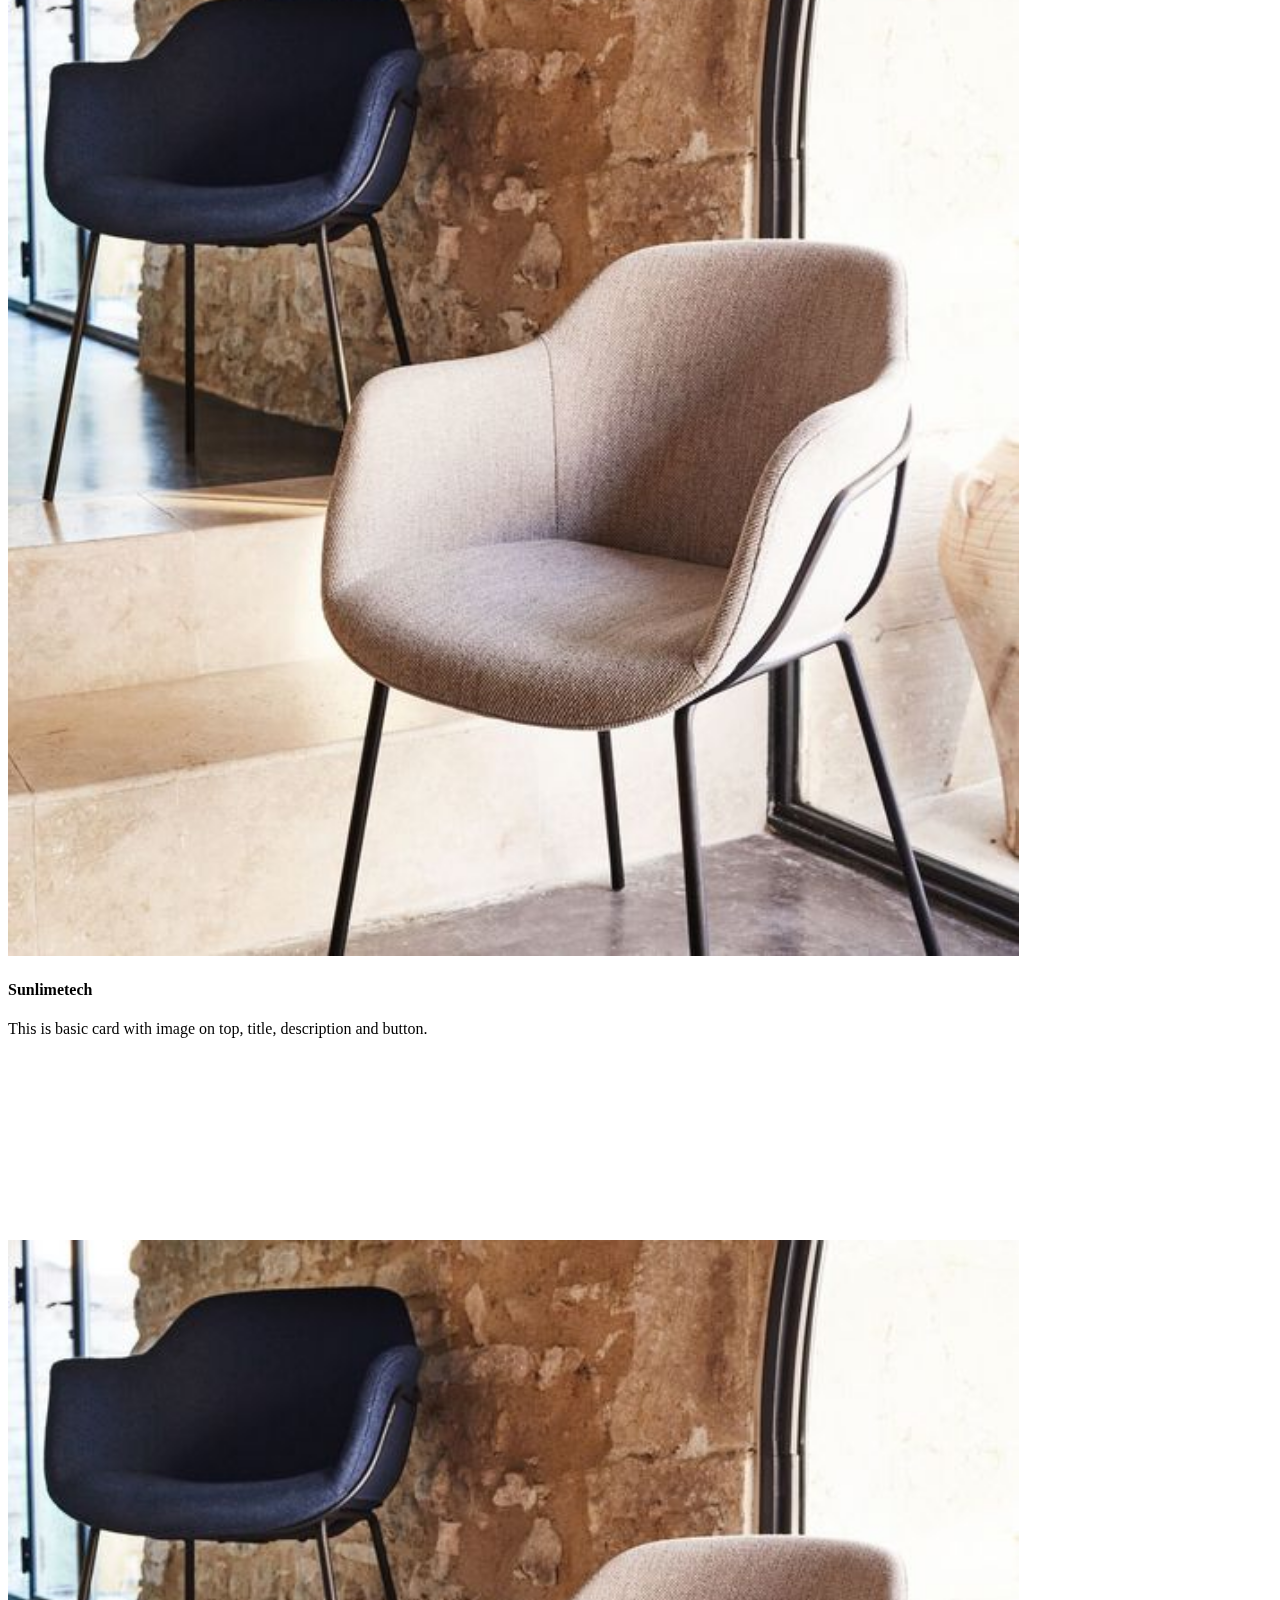
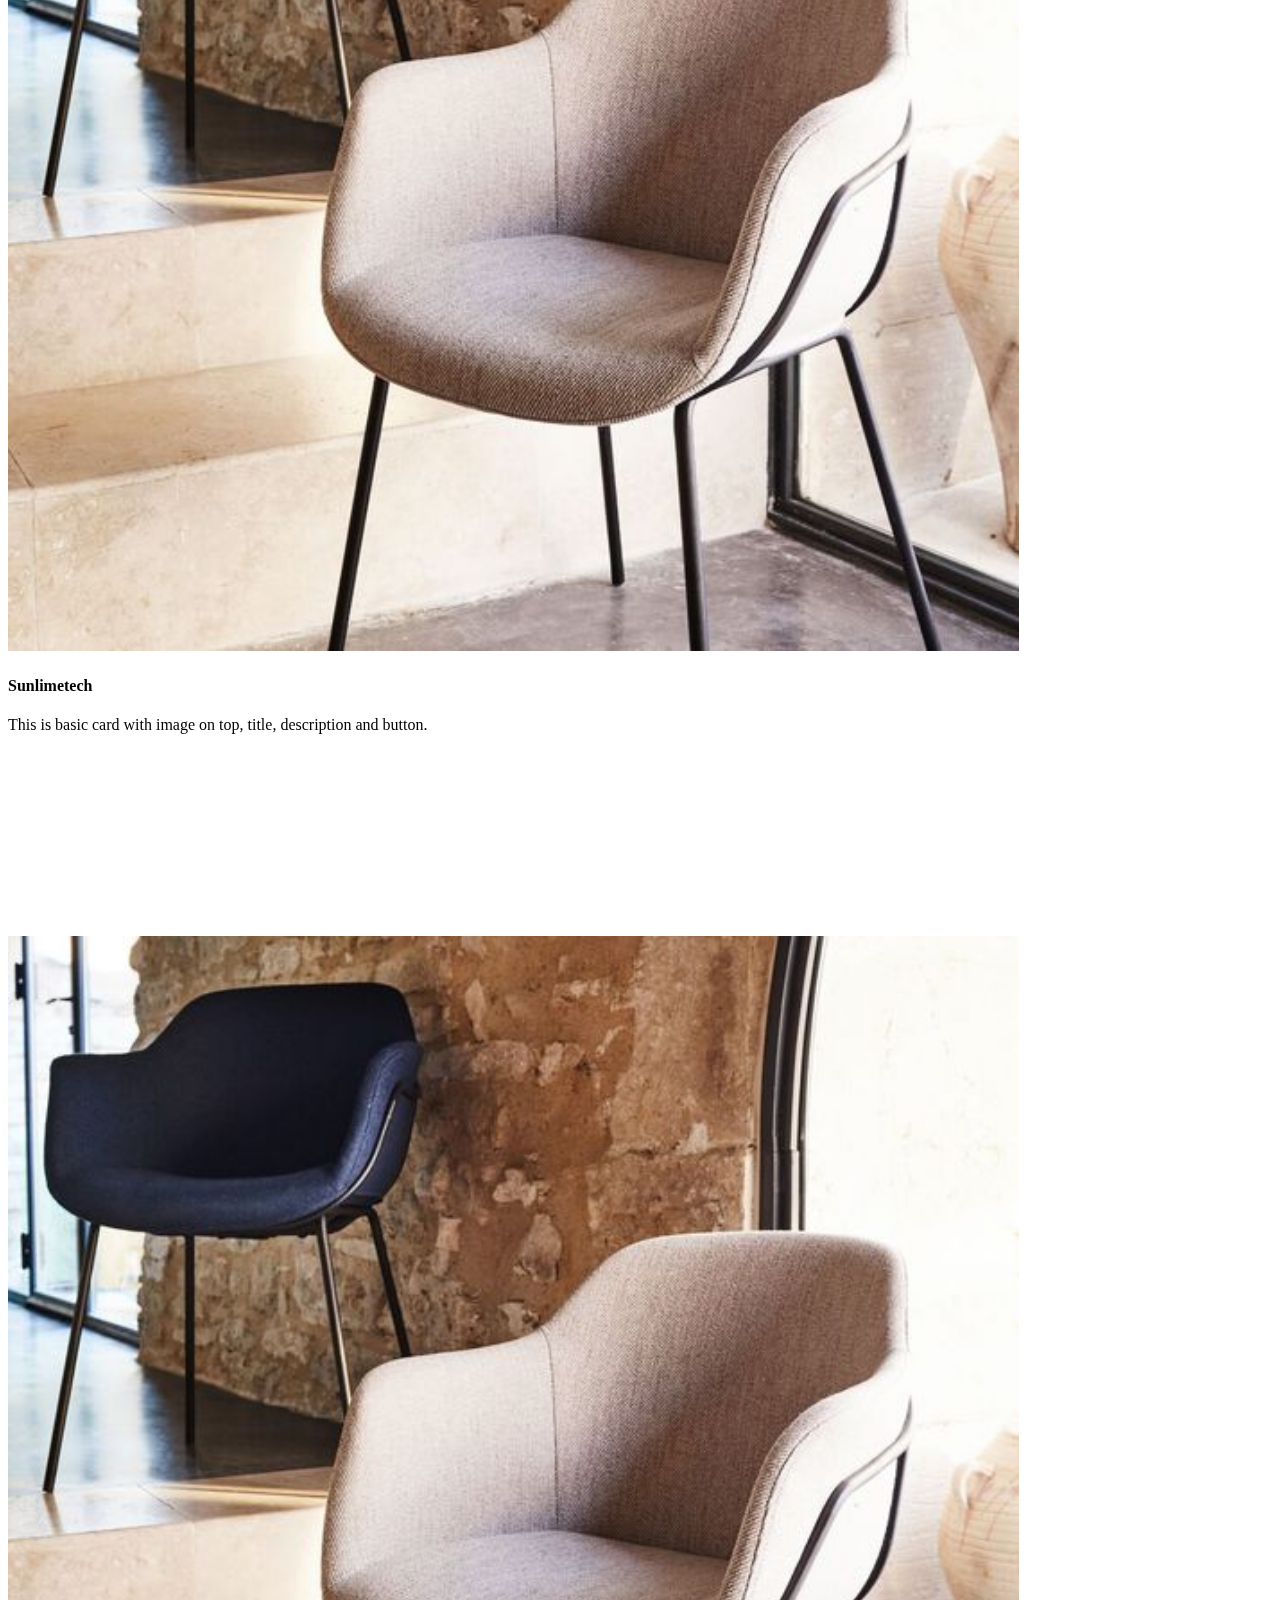
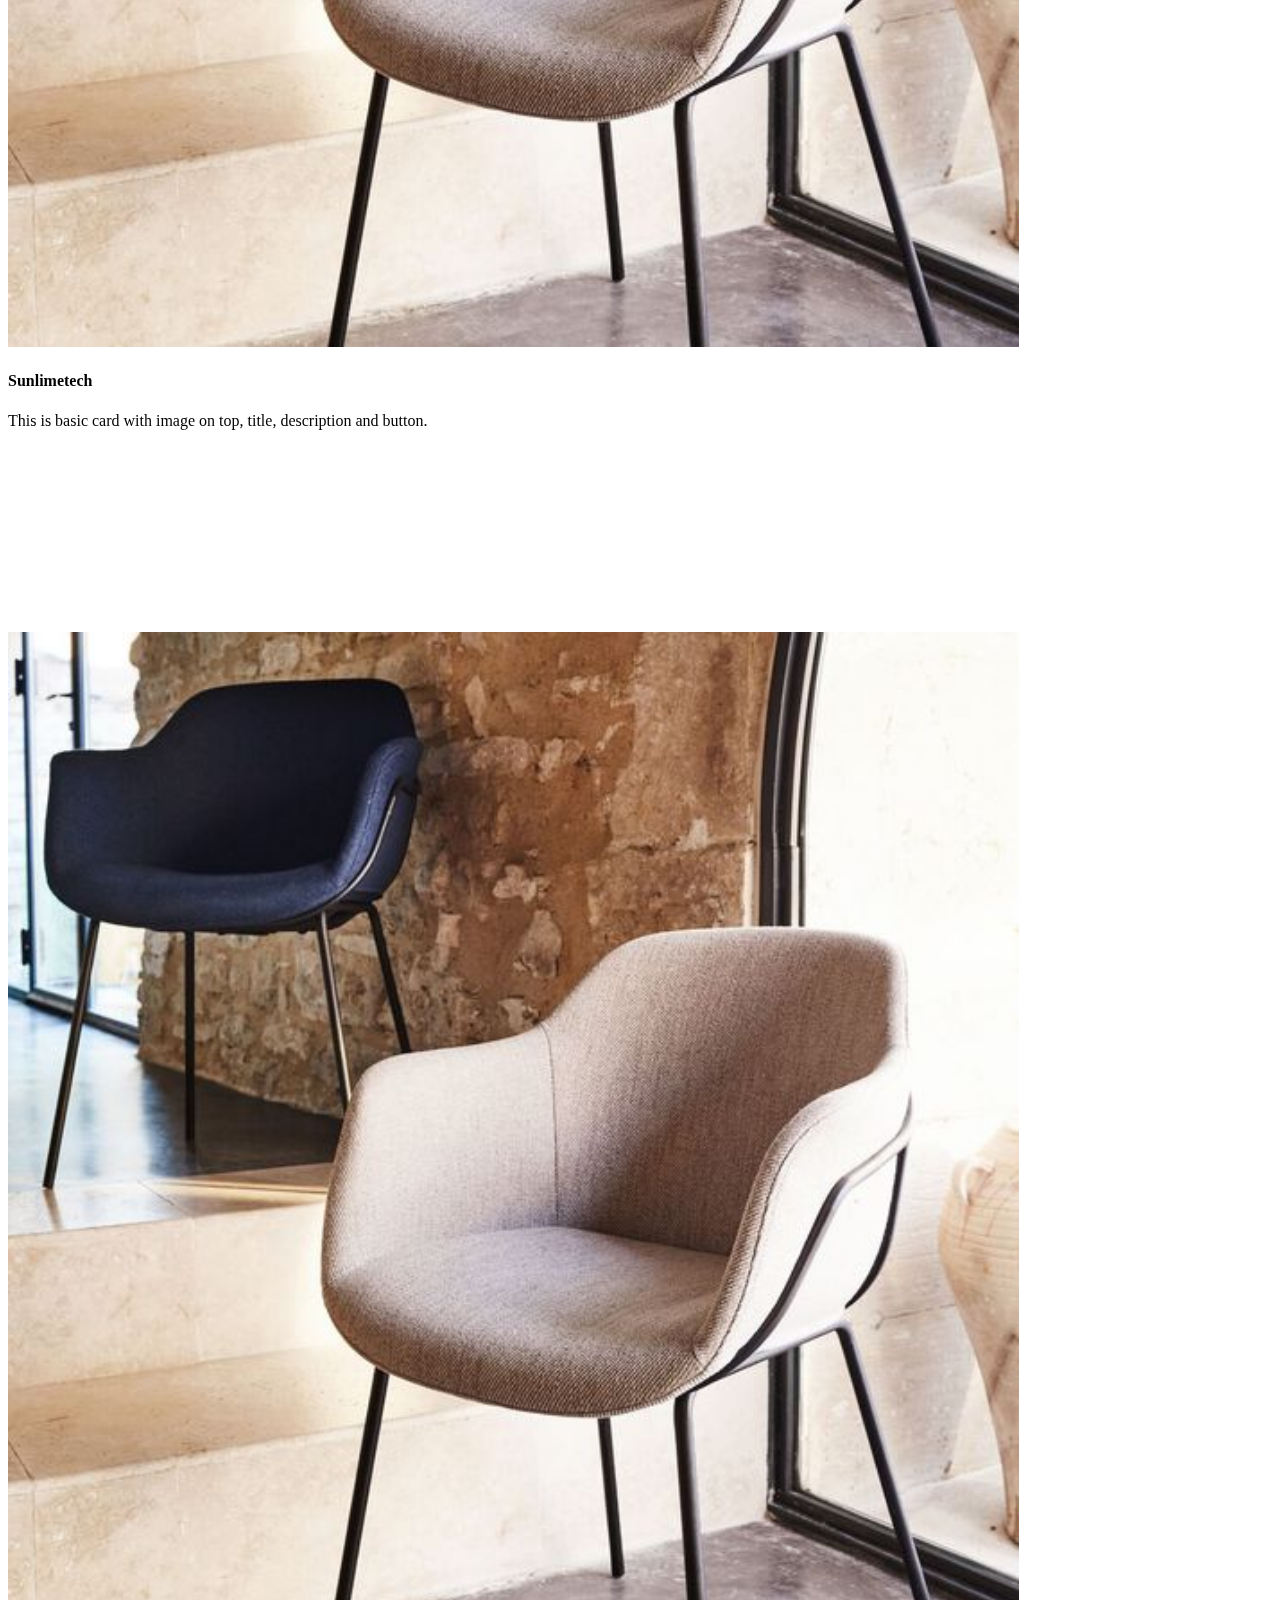
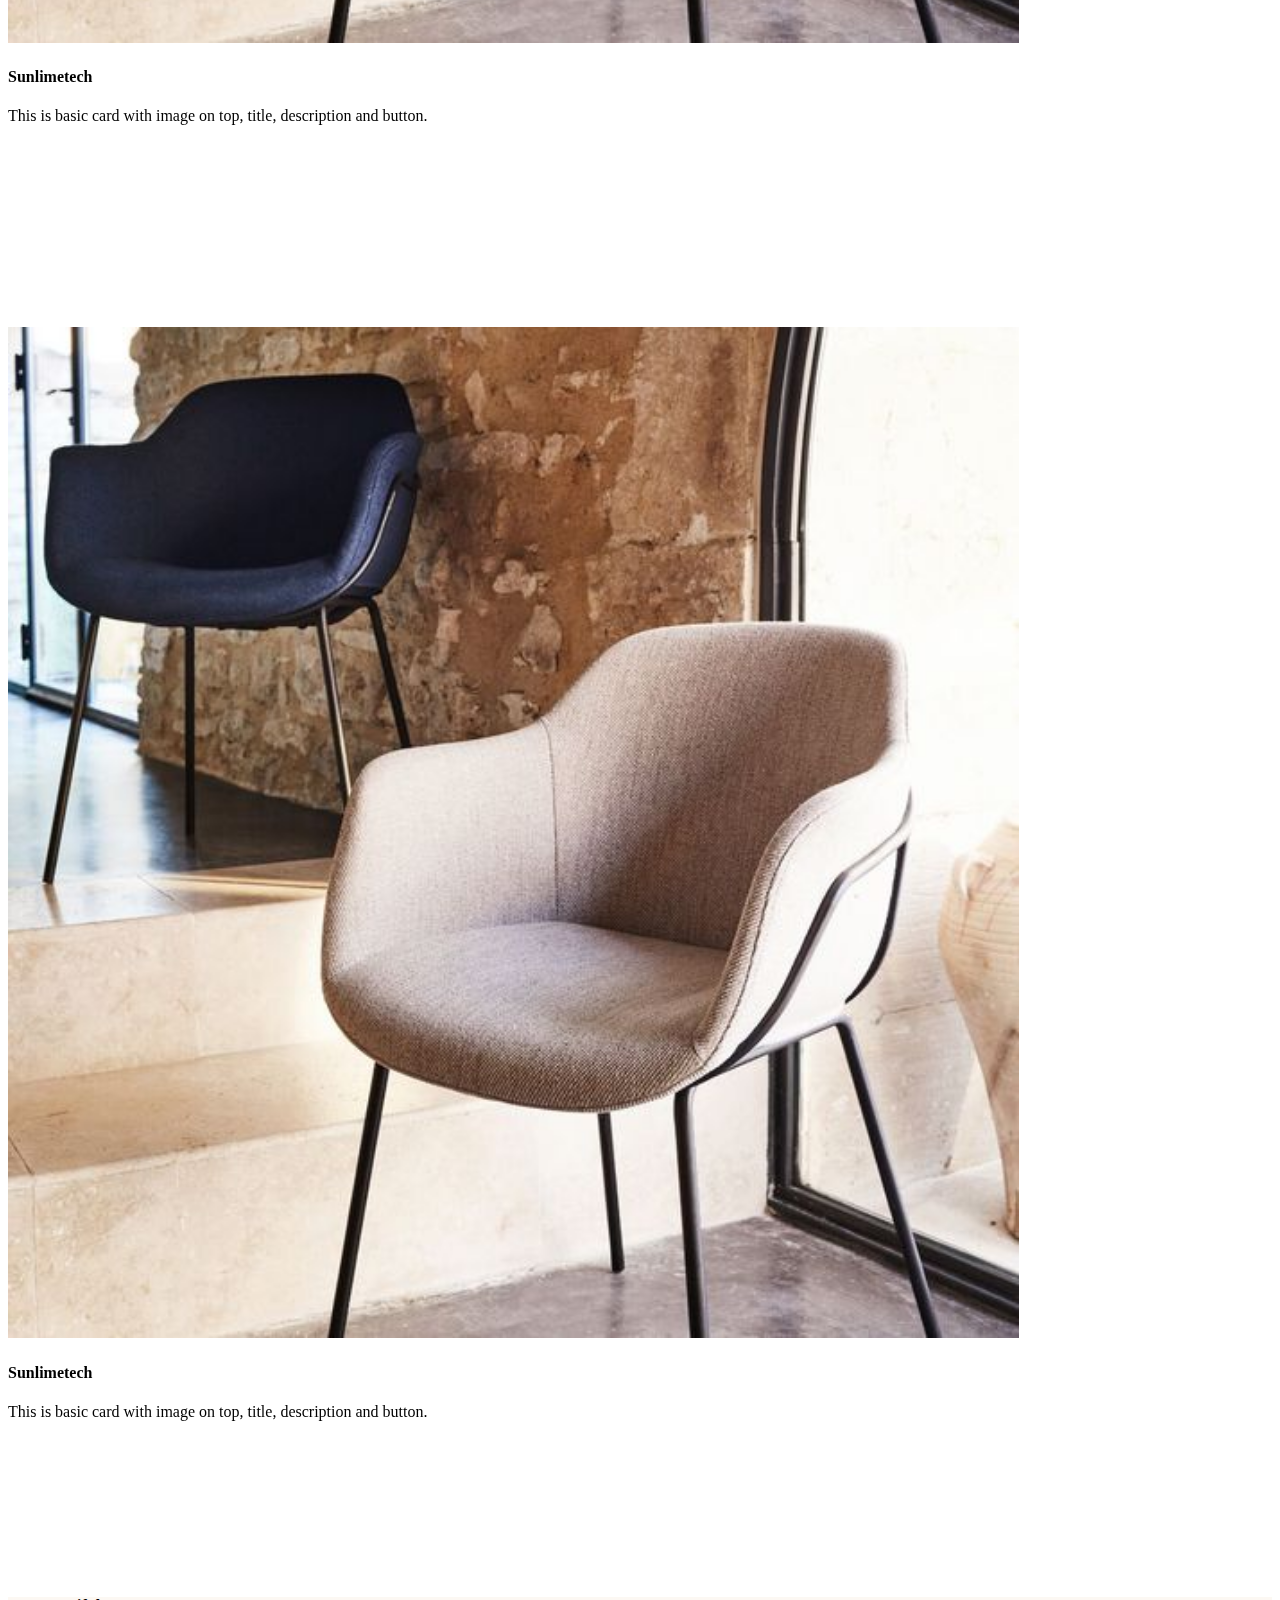
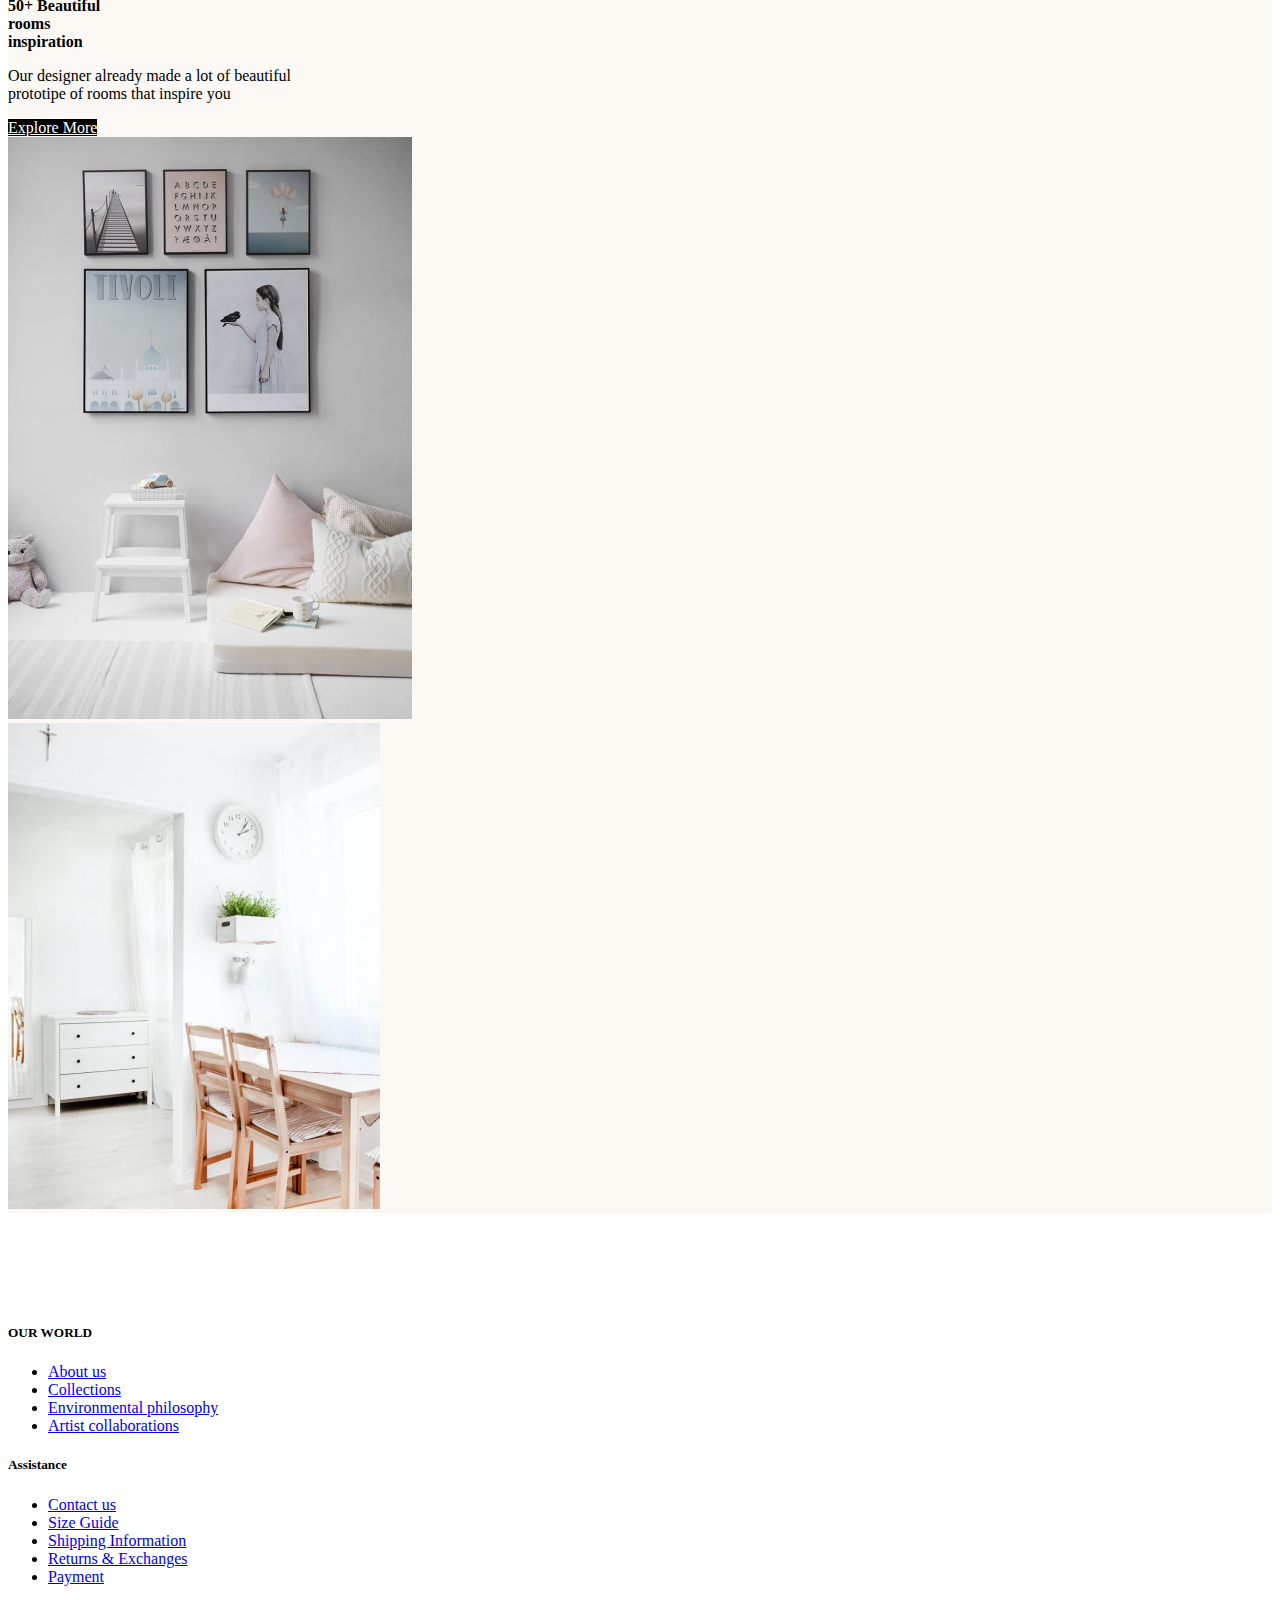
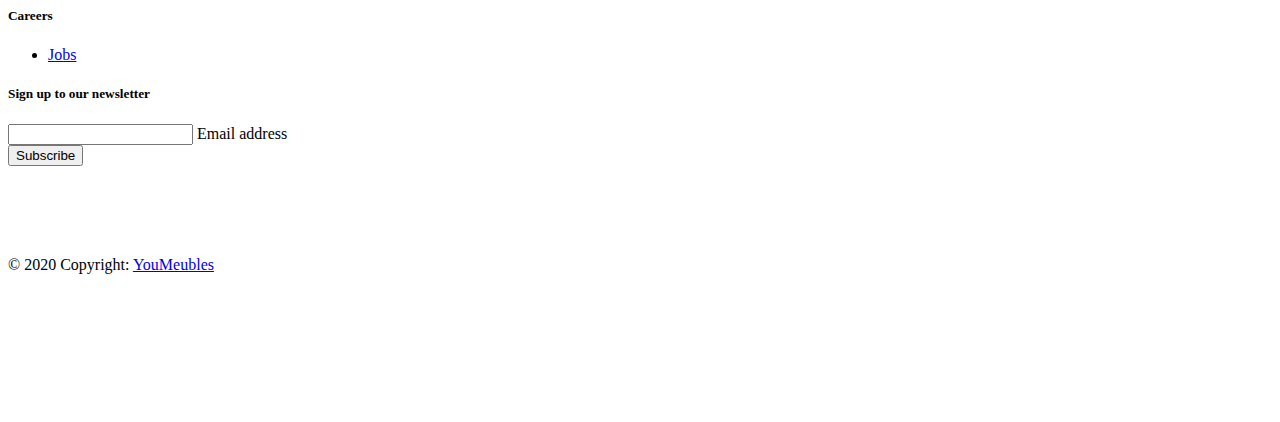
==== commit a67fba51: "page details fini" ====
--- a/index.html
+++ b/index.html
@@ -125,15 +125,26 @@
                         <div class="image-flip">
                             <div class="mainflip flip-0">
                                 <div class="frontside">
-                                    <div class="card">
-                                        <div class="card-body text-center">
-                                            <p><img class=" img-fluid" src="Assest/Images/chaise1.jpg" alt="card image"
-                                                    style=" width: 80%; height: auto;"></p>
-                                            <h4 class="fs-3">Sunlimetech</h4>
-                                            <p class="fs-6">This is basic card with image on top, title,
-                                                description and button.</p>
-                                        </div>
-                                    </div>
+                                    <div class="card" style="width:18rem ; border: 0px solid">
+                                        <img src="Assest/Images/canapé.jpg" class="card-img" alt="..." >
+                                        <div class="card-body">
+                                          <h5 class="card-title">Card title</h5>
+                                          <p class="card-text">Some quick example text to build on the card title and make up the bulk of the card's content.</p>
+                                          <div class="row justify-content-between">
+                                          <!-- <a href="#" id="acheter1"  class="col-5 btn ">Detail</a>
+                                          <a href="#" id="acheter1"  class="col-5 btn ">Acheter</a> -->
+                                        </div>
+                                        </div>
+                                      </div>
+                                    <!-- <div class="card">
+                                        <div class="card-body text-center">
+                                            <p><img class=" img-fluid" src="Assest/Images/chaise1.jpg" alt="card image"
+                                                    style=" width: 80%; height: auto;"></p>
+                                            <h4 class="fs-3">Sunlimetech</h4>
+                                            <p class="fs-6">This is basic card with image on top, title,
+                                                description and button.</p>
+                                        </div>
+                                    </div> -->
                                 </div>
                                 <div class="backside">
                                     <div class="card ">
@@ -141,7 +152,10 @@
                                             <h4 class="fs-3">Sunlimetech</h4>
                                             <p class="fs-6">Type de produit : meubles de repas avec accoudoirs, couleur
                                                 : beige alpilles</p>
-                                            <a id="acheter" href="Assest/Pages/details.html" class="btn">detail</a>
+                                                <div class="row justify-content-between">
+                                                    <a href="#" id="acheter1"  class="col-5 btn ">Detail</a>
+                                                    <a href="#" id="acheter1"  class="col-5 btn ">Acheter</a>
+                                                  </div>
                                         </div>
                                     </div>
                                 </div>
--- a/Assest/CSS/main.css
+++ b/Assest/CSS/main.css
@@ -1,5 +1,5 @@
 
-
+.link-grey { color: #aaa; } .link-grey:hover { color: #00913b; }
 
 /* Remove the up/down buttons inside the number input on Firefox */
 input[type="number"] {
@@ -117,6 +117,8 @@
 }
 #acheter1{
     background: #E89F71;
+    color: #f3f2f2;
+    
 }
 #navbarcolor{
     background-color: #FCF8F3 !important;
@@ -250,8 +252,8 @@
     padding-bottom:70px;
 }
 
-.btn {
+/* .btn {
     margin-top: 30px;
     margin-left: 80px;
-}
-
+} */
+
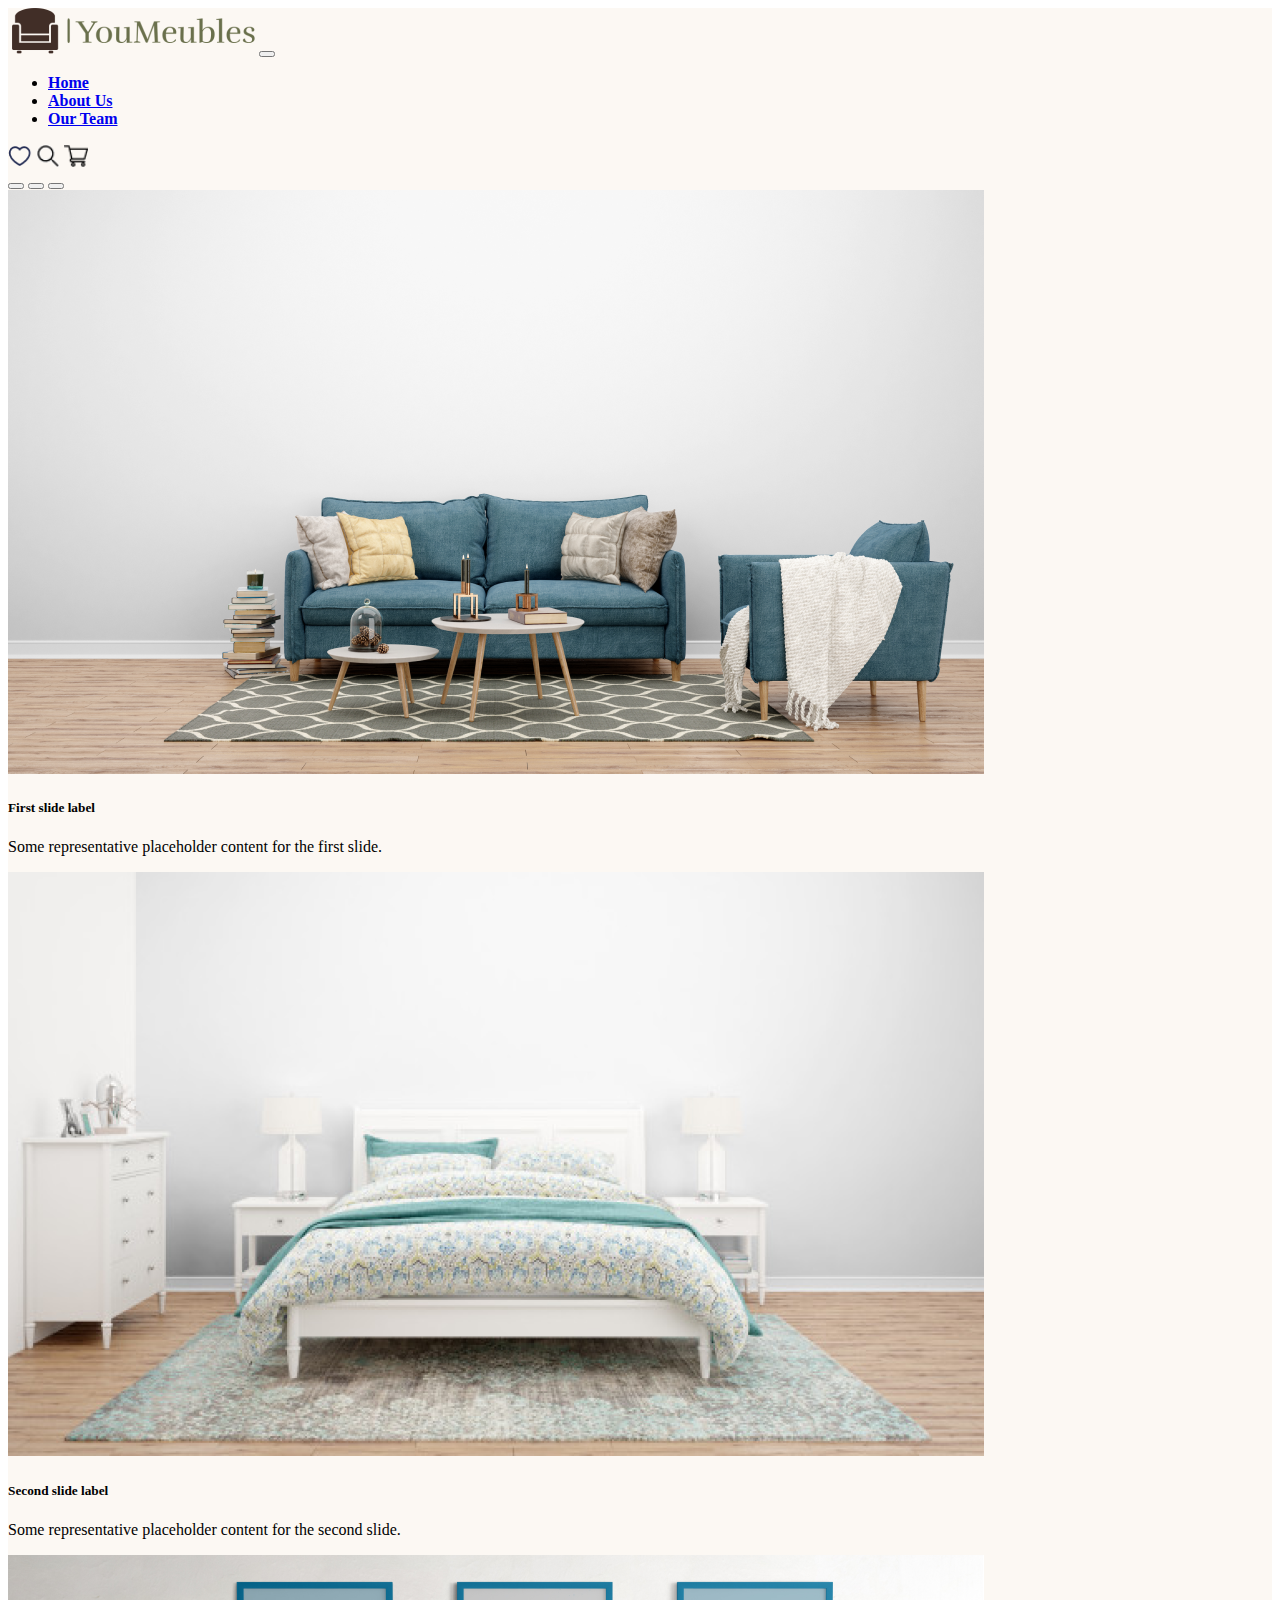
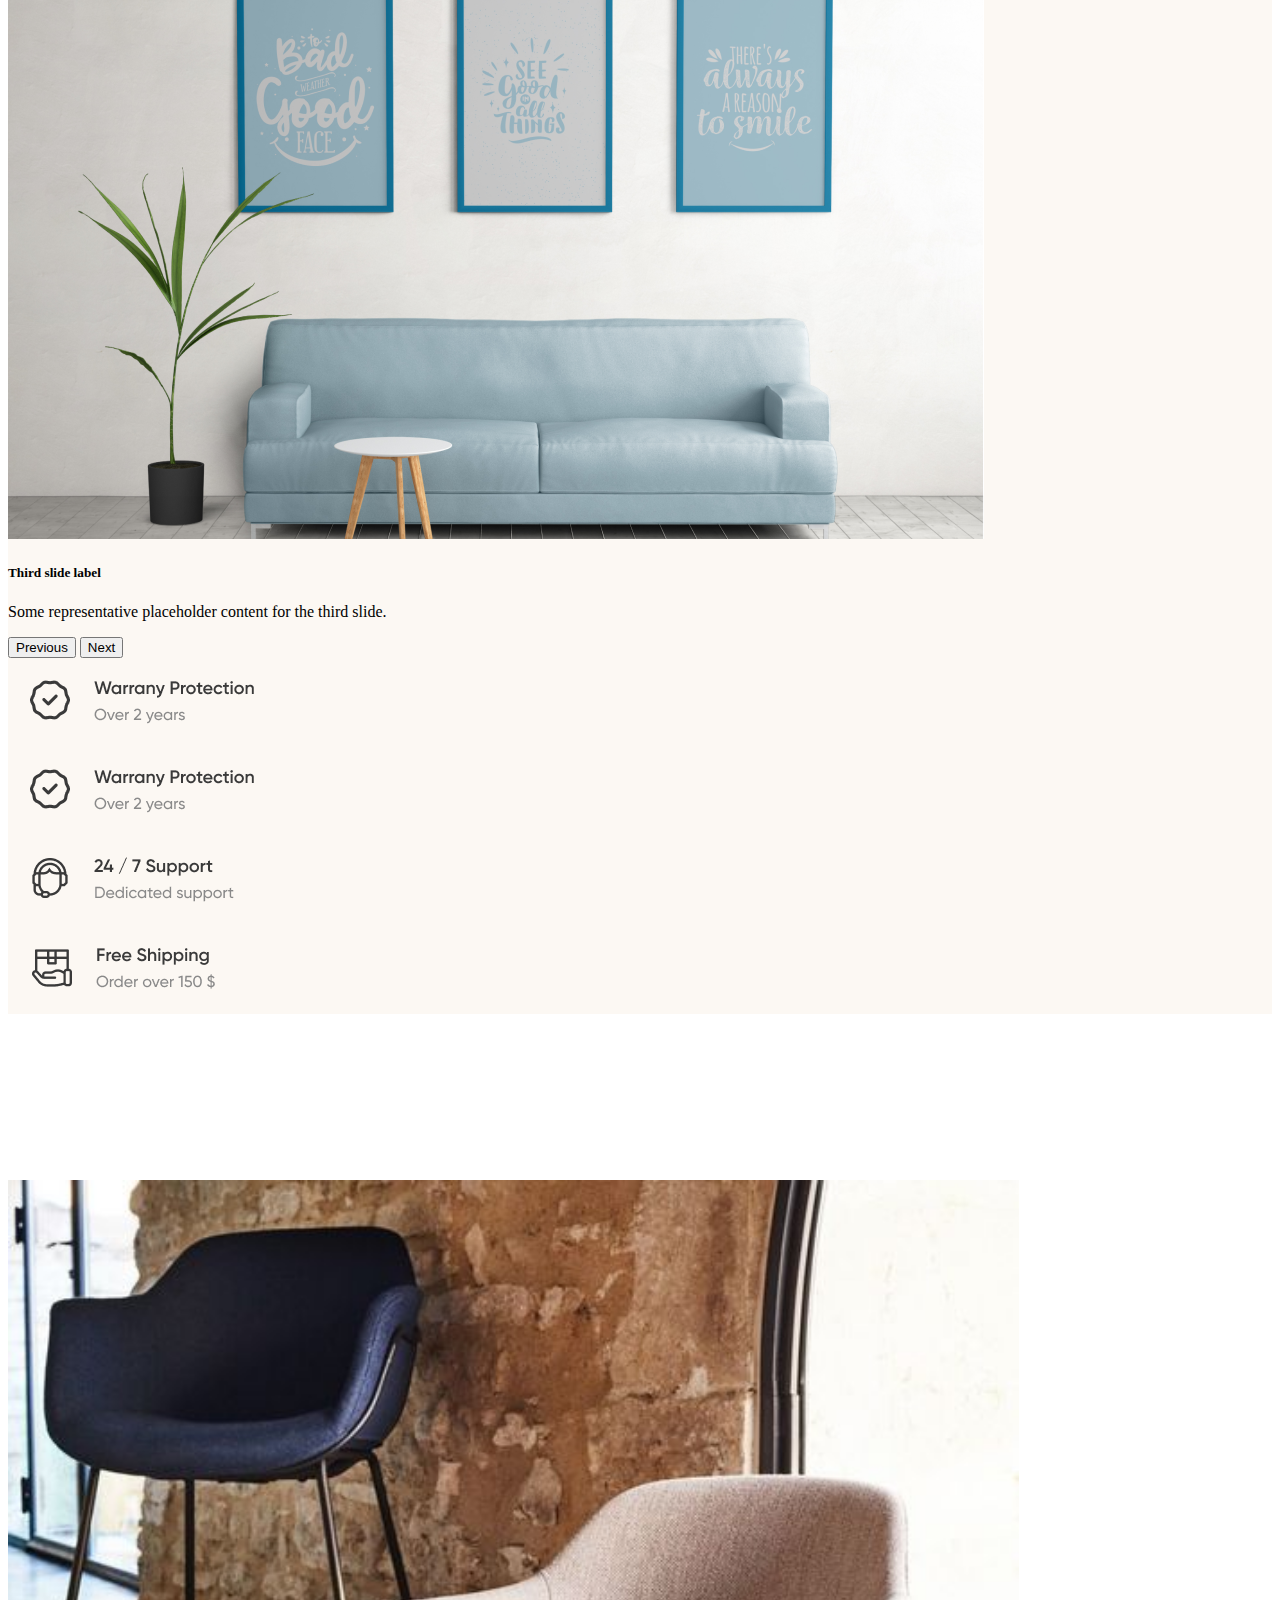
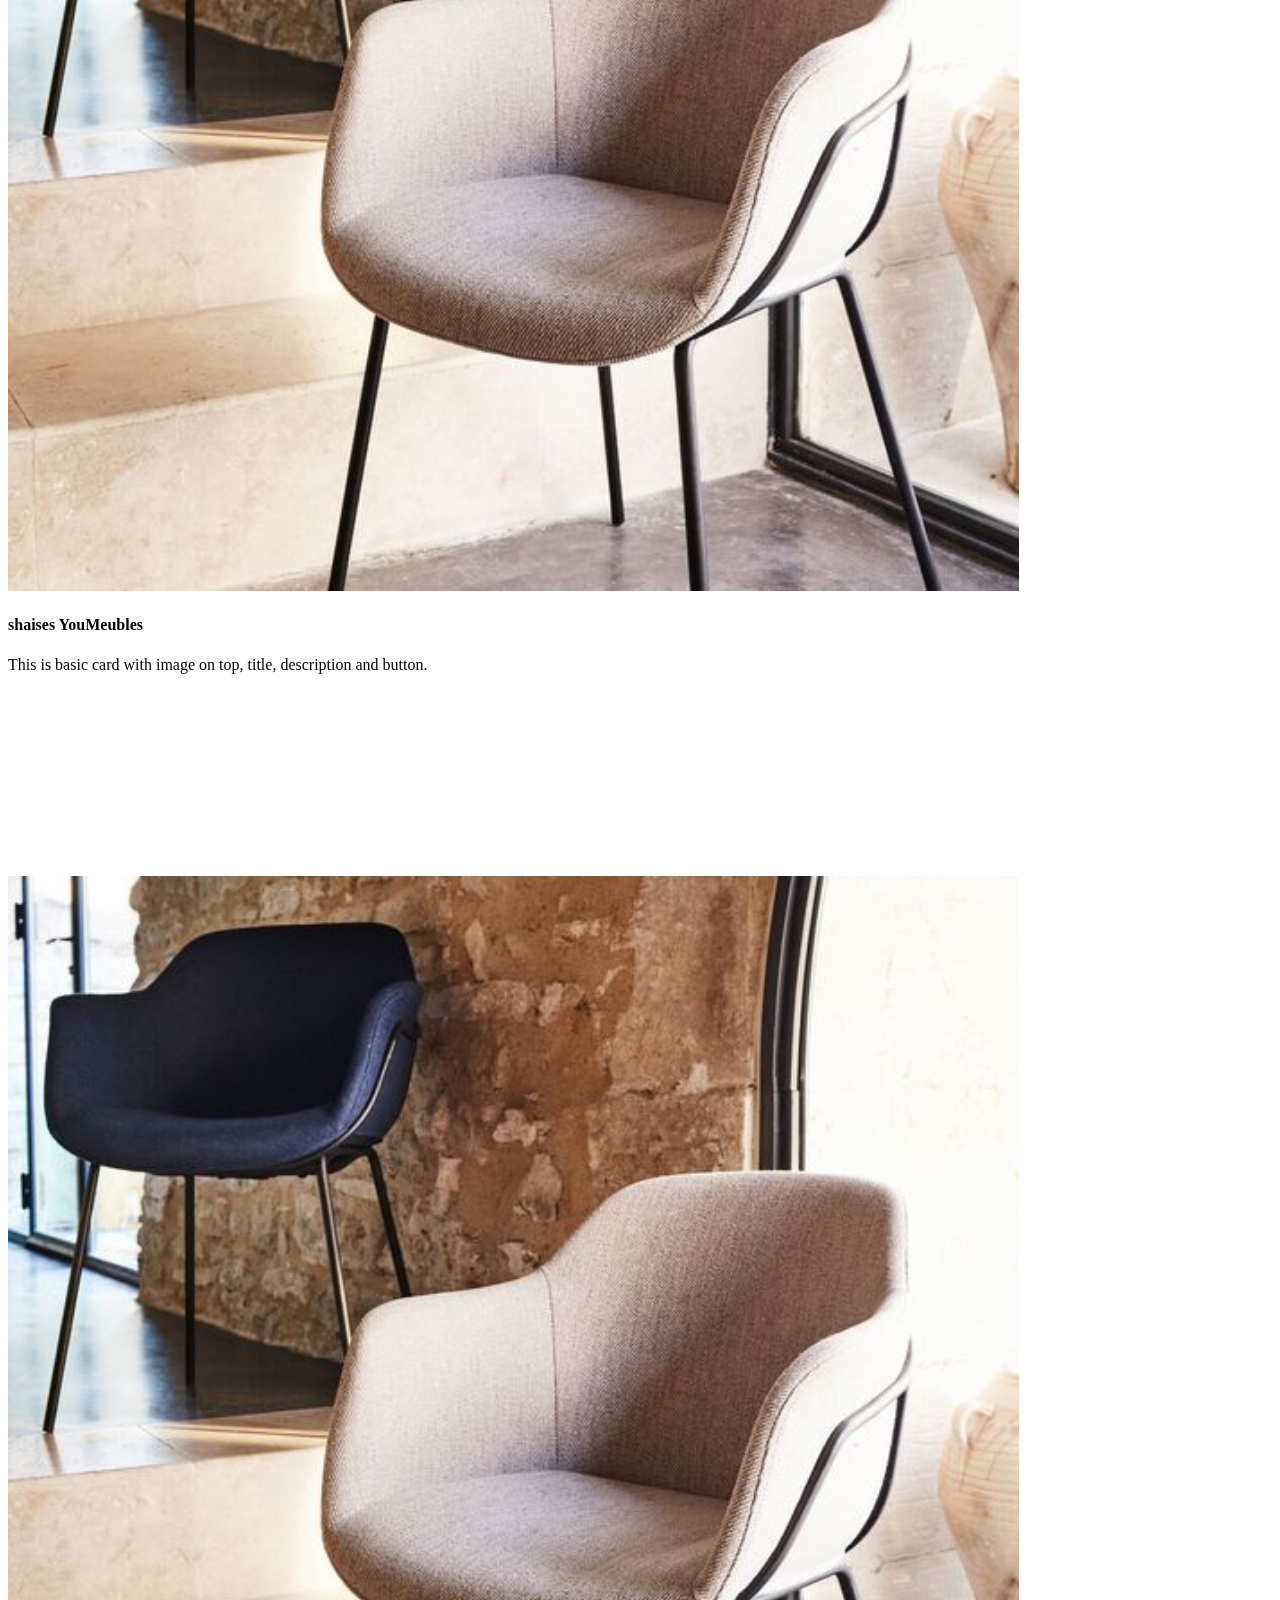
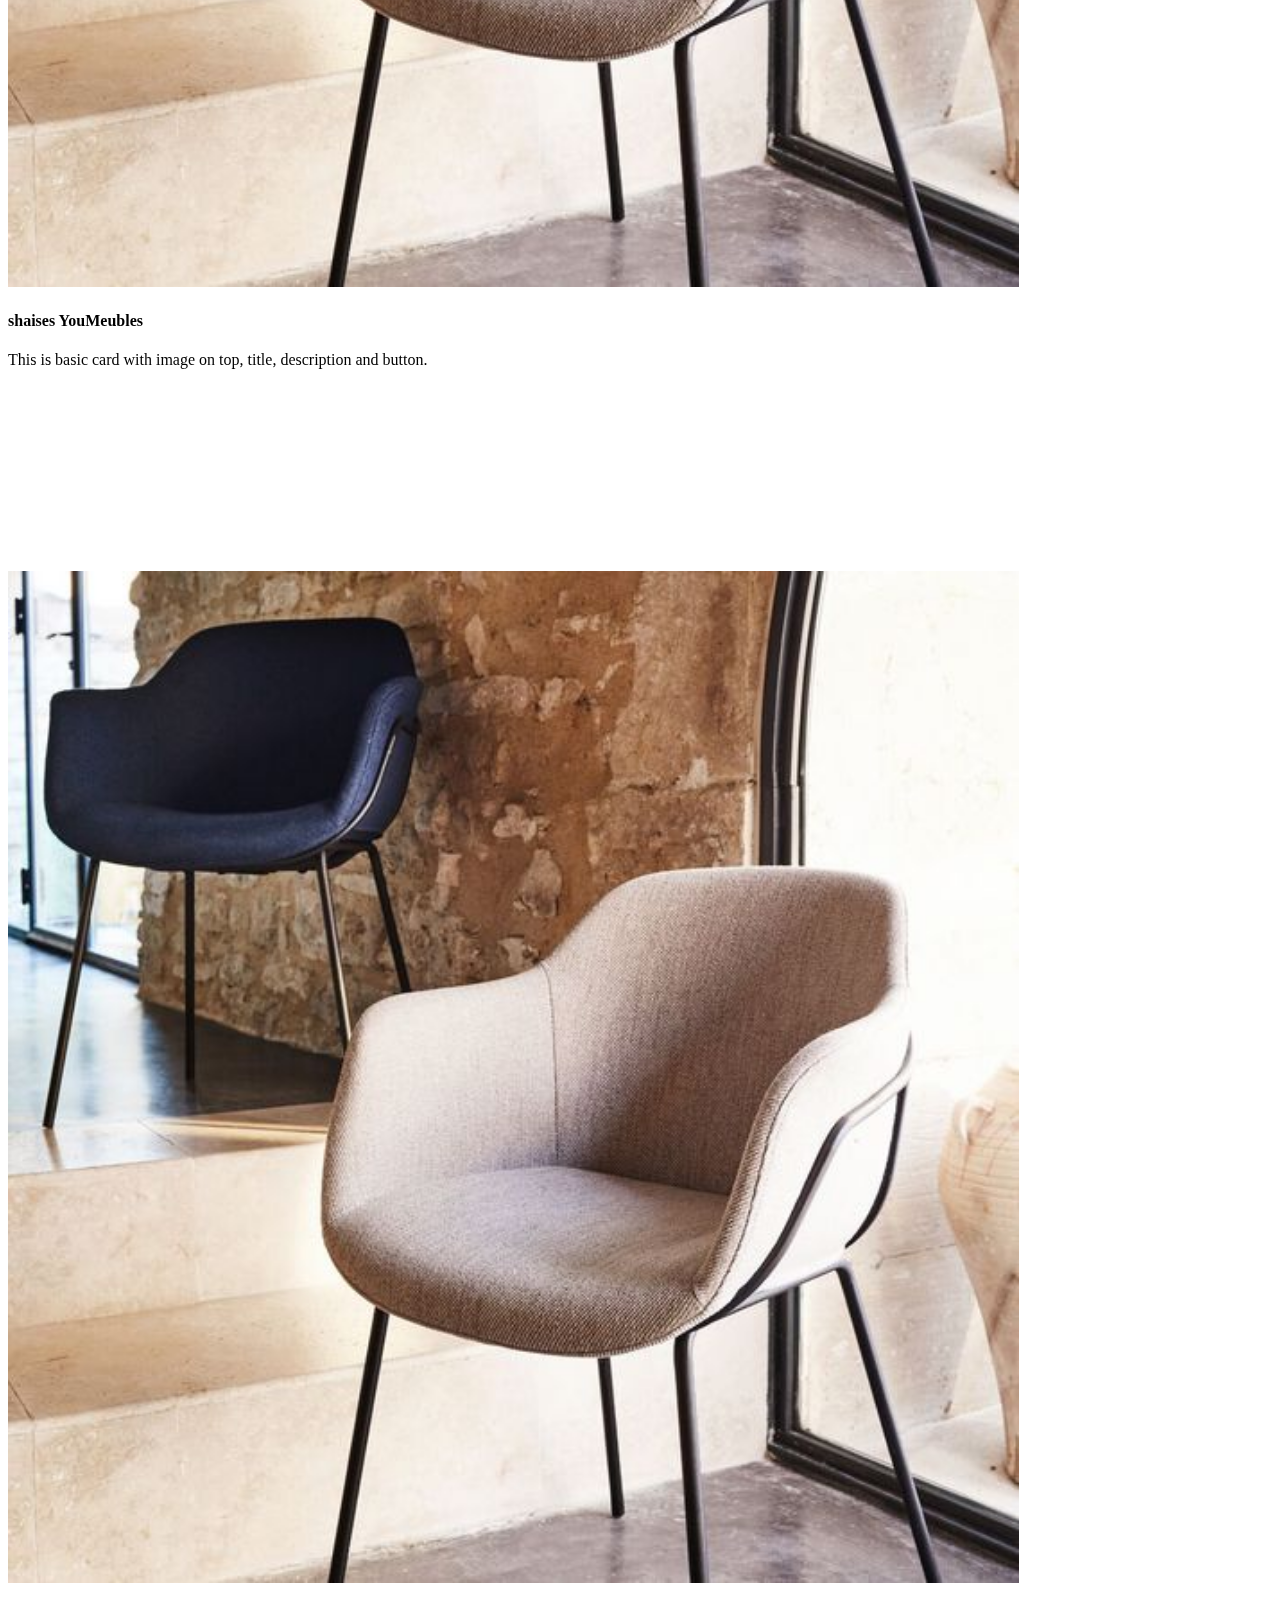
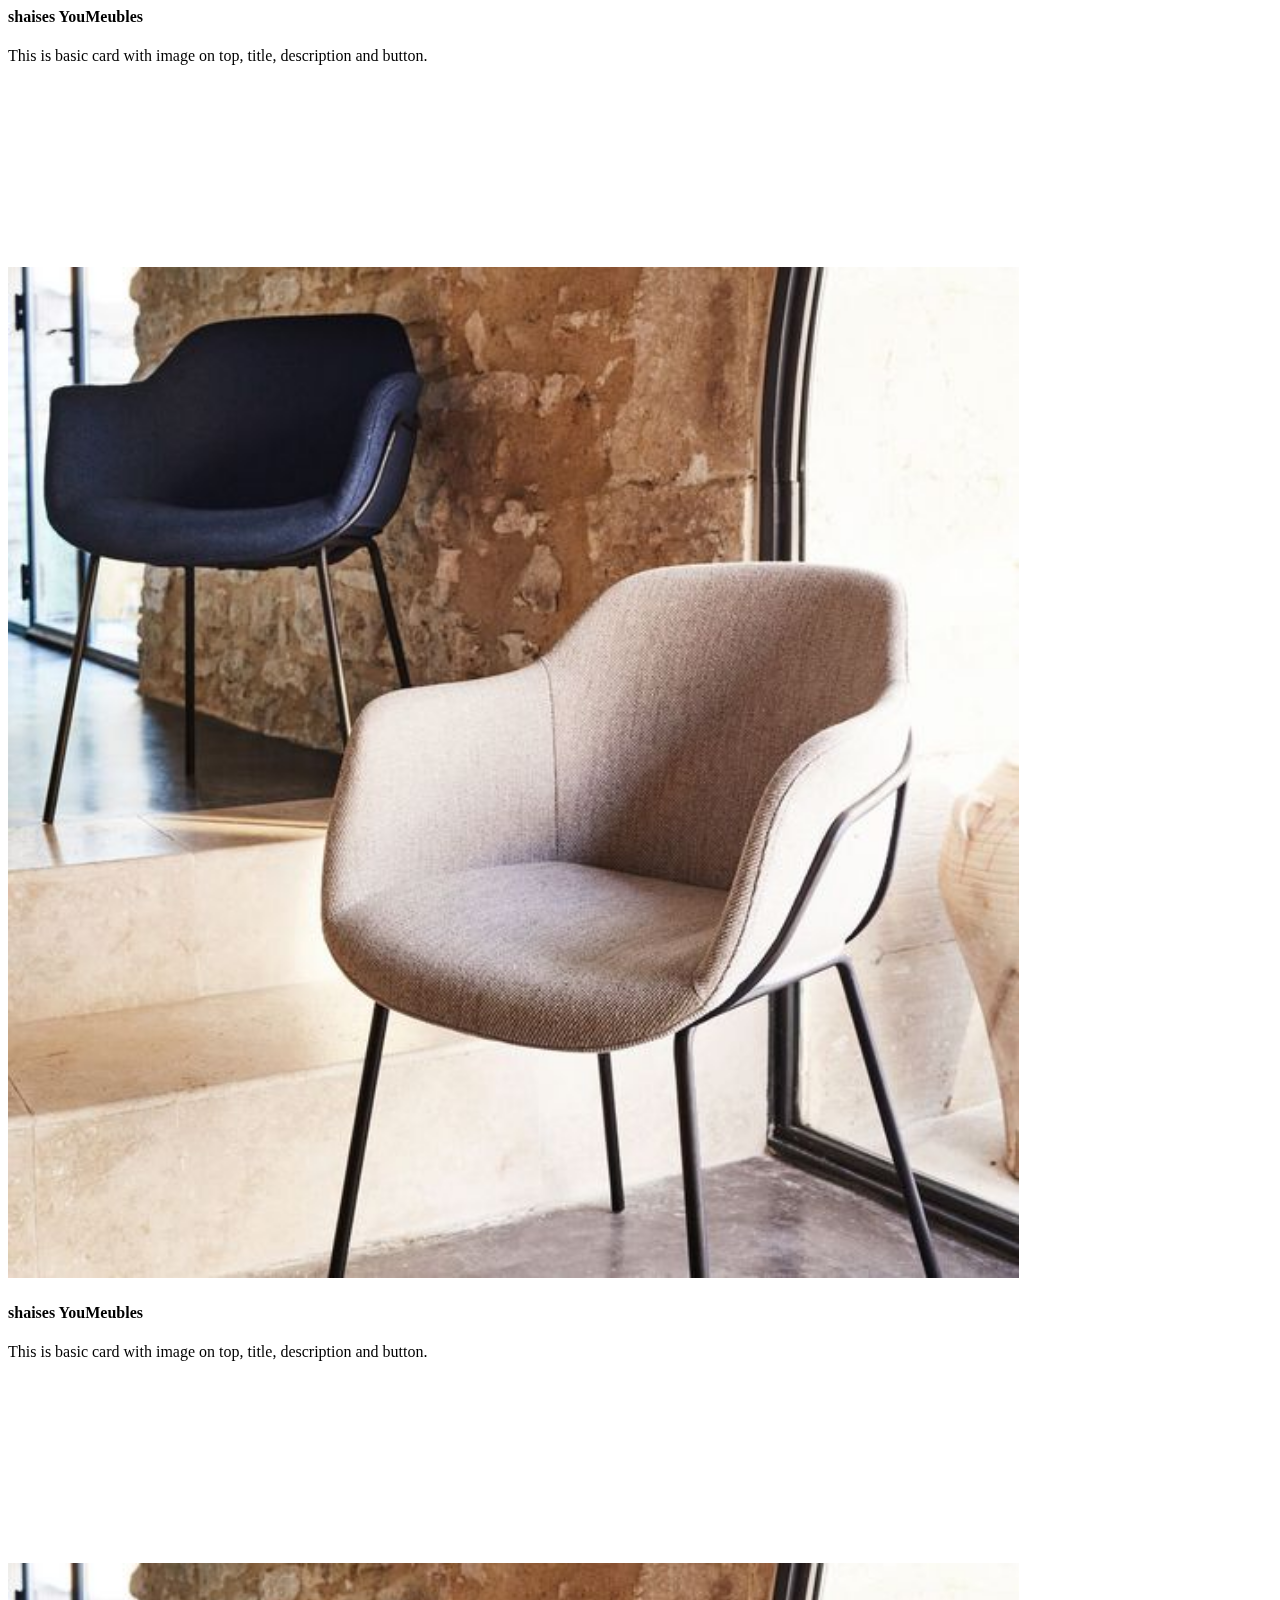
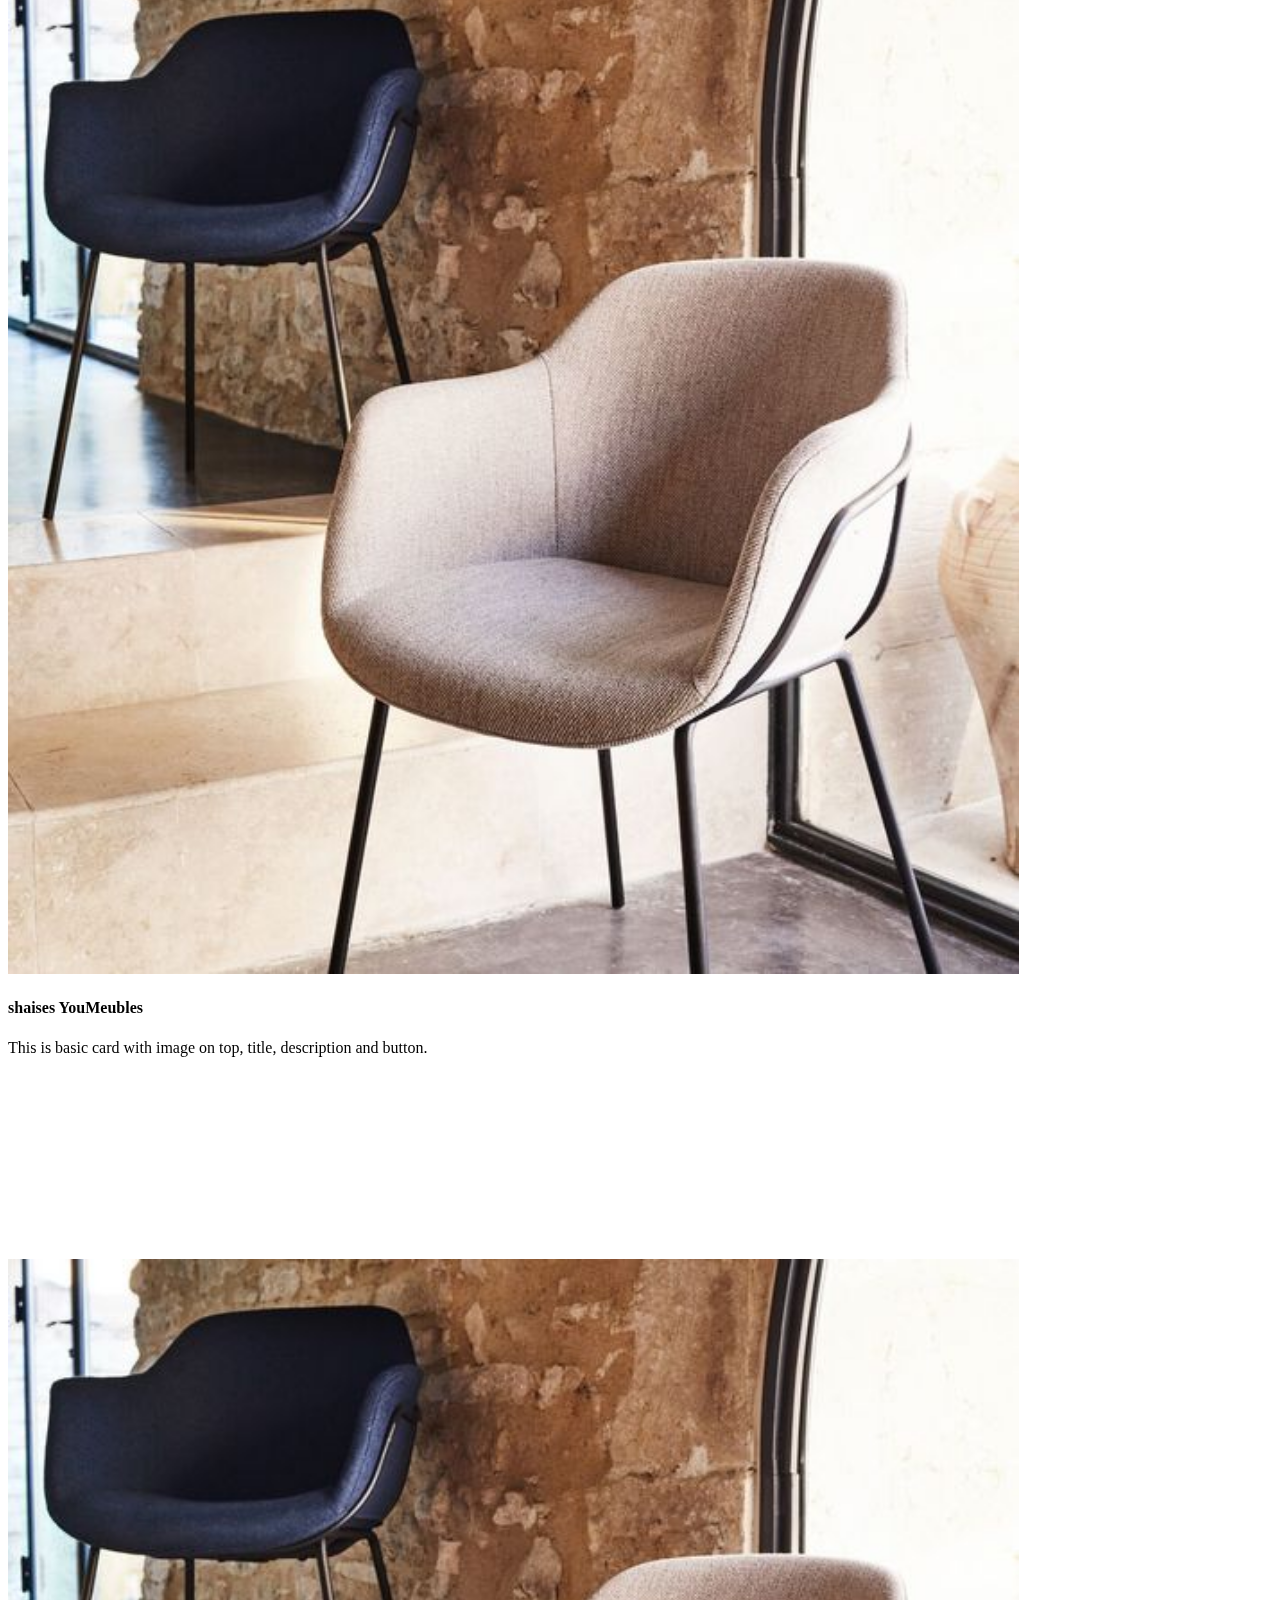
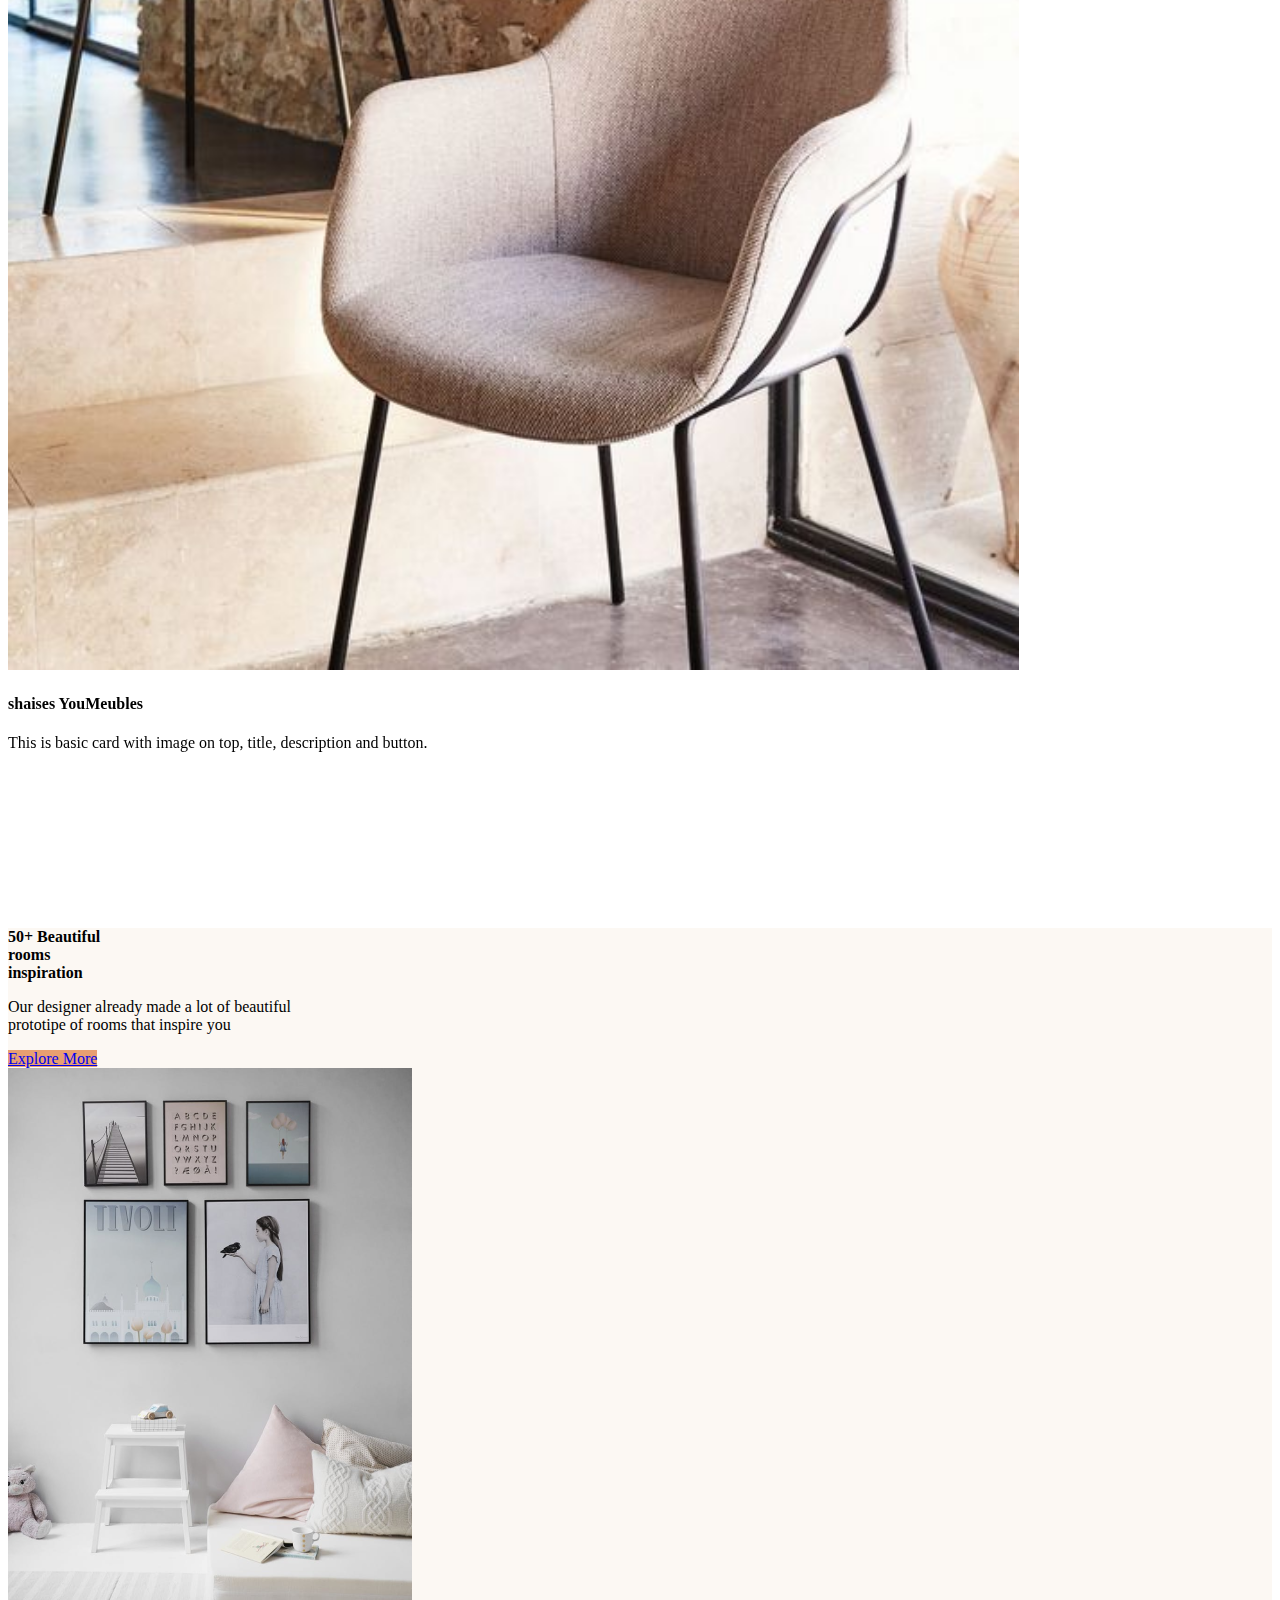
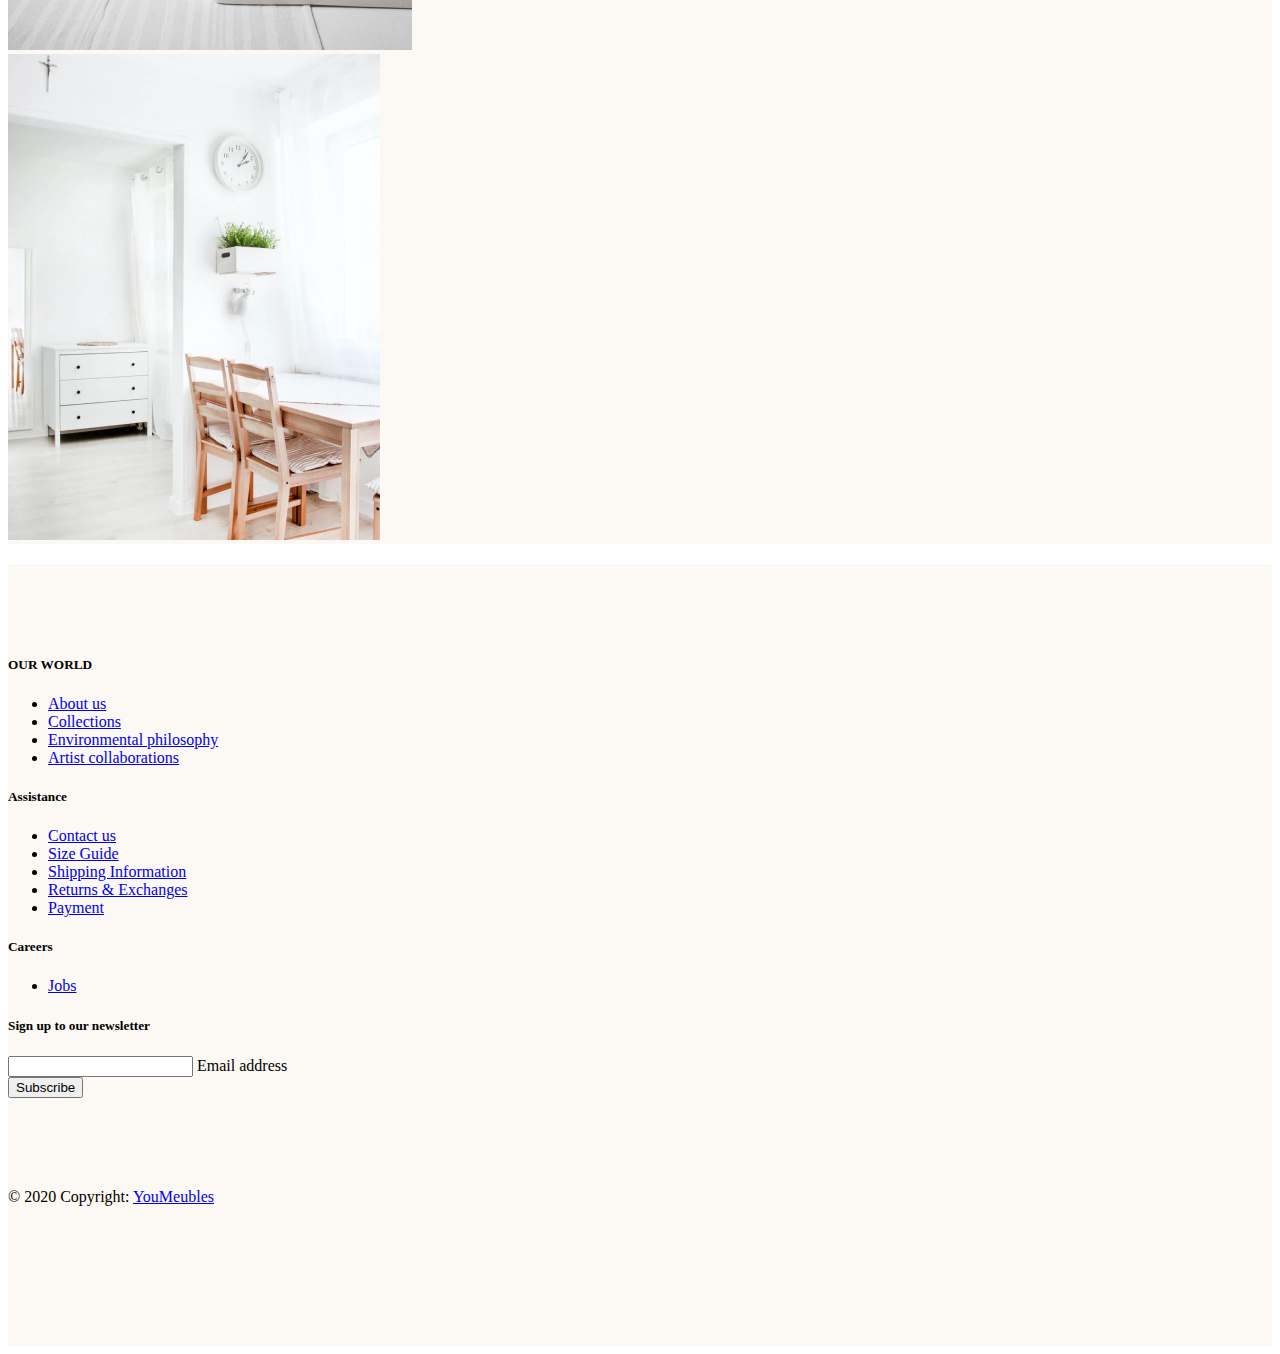
==== commit 25775ee5: "add the footer" ====
--- a/index.html
+++ b/index.html
@@ -125,37 +125,23 @@
                         <div class="image-flip">
                             <div class="mainflip flip-0">
                                 <div class="frontside">
-                                    <div class="card" style="width:18rem ; border: 0px solid">
-                                        <img src="Assest/Images/canapé.jpg" class="card-img" alt="..." >
-                                        <div class="card-body">
-                                          <h5 class="card-title">Card title</h5>
-                                          <p class="card-text">Some quick example text to build on the card title and make up the bulk of the card's content.</p>
-                                          <div class="row justify-content-between">
-                                          <!-- <a href="#" id="acheter1"  class="col-5 btn ">Detail</a>
-                                          <a href="#" id="acheter1"  class="col-5 btn ">Acheter</a> -->
-                                        </div>
-                                        </div>
-                                      </div>
-                                    <!-- <div class="card">
-                                        <div class="card-body text-center">
-                                            <p><img class=" img-fluid" src="Assest/Images/chaise1.jpg" alt="card image"
-                                                    style=" width: 80%; height: auto;"></p>
-                                            <h4 class="fs-3">Sunlimetech</h4>
-                                            <p class="fs-6">This is basic card with image on top, title,
-                                                description and button.</p>
-                                        </div>
-                                    </div> -->
-                                </div>
-                                <div class="backside">
-                                    <div class="card ">
-                                        <div class="card-body text-center mt-4">
-                                            <h4 class="fs-3">Sunlimetech</h4>
+                                    <div class="card">
+                                        <div class="card-body text-center">
+                                            <p><img class=" img-fluid" src="Assest/Images/chaise1.jpg" alt="card image"
+                                                    style=" width: 80%; height: auto;"></p>
+                                            <h4 class="fs-3">shaises YouMeubles</h4>
+                                            <p class="fs-6">This is basic card with image on top, title,
+                                                description and button.</p>
+                                        </div>
+                                    </div>
+                                </div>
+                                <div class="backside">
+                                    <div class="card ">
+                                        <div class="card-body text-center mt-4">
+                                            <h4 class="fs-3">shaises YouMeubles</h4>
                                             <p class="fs-6">Type de produit : meubles de repas avec accoudoirs, couleur
                                                 : beige alpilles</p>
-                                                <div class="row justify-content-between">
-                                                    <a href="#" id="acheter1"  class="col-5 btn ">Detail</a>
-                                                    <a href="#" id="acheter1"  class="col-5 btn ">Acheter</a>
-                                                  </div>
+                                            <a id="acheter" href="Assest/Pages/details.html" class="btn">detail</a>
                                         </div>
                                     </div>
                                 </div>
@@ -171,20 +157,18 @@
                                         <div class="card-body text-center">
                                             <p><img class=" img-fluid" src="Assest/Images/chaise1.jpg" alt="card image"
                                                     style=" width: 80%; height: auto;"></p>
-                                            <h4 class="fs-3">Sunlimetech</h4>
-                                            <p class="fs-6">This is basic card with image on top, title,
-                                                description and button.</p>
-                                        </div>
-                                    </div>
-                                </div>
-                                <div class="backside">
-                                    <div class="card ">
-                                        <div class="card-body text-center mt-4">
-                                            <h4 class="fs-3">Sunlimetech</h4>
-                                            <p class="fs-6">This is basic card with image on top, title,
-                                                description and button.This is basic card with image on top, title,
-                                                description and button.This is basic card with image on top, title,
-                                                description and button.</p>
+                                            <h4 class="fs-3">shaises YouMeubles</h4>
+                                            <p class="fs-6">This is basic card with image on top, title,
+                                                description and button.</p>
+                                        </div>
+                                    </div>
+                                </div>
+                                <div class="backside">
+                                    <div class="card ">
+                                        <div class="card-body text-center mt-4">
+                                            <h4 class="fs-3">shaises YouMeubles</h4>
+                                            <p class="fs-6">Type de produit : meubles de repas avec accoudoirs, couleur
+                                                : beige alpilles</p>
                                             <a id="acheter" href="Assest/Pages/details.html" class="btn">detail</a>
                                         </div>
                                     </div>
@@ -201,7 +185,7 @@
                                         <div class="card-body text-center">
                                             <p><img class=" img-fluid" src="Assest/Images/chaise1.jpg" alt="card image"
                                                     style=" width: 80%; height: auto;"></p>
-                                            <h4 class="fs-3">Sunlimetech</h4>
+                                            <h4 class="fs-3">shaises YouMeubles</h4>
                                             <p class="fs-6">This is basic card with image on top, title,
                                                 description and button.</p>
                                         </div>
@@ -210,11 +194,9 @@
                                 <div class="backside">
                                     <div class="card">
                                         <div class="card-body text-center mt-4">
-                                            <h4 class="fs-3">Sunlimetech</h4>
-                                            <p class="fs-6">This is basic card with image on top, title,
-                                                description and button.This is basic card with image on top, title,
-                                                description and button.This is basic card with image on top, title,
-                                                description and button.</p>
+                                            <h4 class="fs-3">shaises YouMeubles</h4>
+                                            <p class="fs-6">Type de produit : meubles de repas avec accoudoirs, couleur
+                                                : beige alpilles</p>
                                             <a id="acheter" href="Assest/Pages/details.html" class="btn">detail</a>
                                         </div>
                                     </div>
@@ -231,20 +213,18 @@
                                         <div class="card-body text-center">
                                             <p><img class=" img-fluid" src="Assest/Images/chaise1.jpg" alt="card image"
                                                     style=" width: 80%; height: auto;"></p>
-                                            <h4 class="fs-3">Sunlimetech</h4>
-                                            <p class="fs-6">This is basic card with image on top, title,
-                                                description and button.</p>
-                                        </div>
-                                    </div>
-                                </div>
-                                <div class="backside">
-                                    <div class="card ">
-                                        <div class="card-body text-center mt-4">
-                                            <h4 class="fs-3">Sunlimetech</h4>
-                                            <p class="fs-6">This is basic card with image on top, title,
-                                                description and button.This is basic card with image on top, title,
-                                                description and button.This is basic card with image on top, title,
-                                                description and button.</p>
+                                            <h4 class="fs-3">shaises YouMeubles</h4>
+                                            <p class="fs-6">This is basic card with image on top, title,
+                                                description and button.</p>
+                                        </div>
+                                    </div>
+                                </div>
+                                <div class="backside">
+                                    <div class="card ">
+                                        <div class="card-body text-center mt-4">
+                                            <h4 class="fs-3">shaises YouMeubles</h4>
+                                            <p class="fs-6">Type de produit : meubles de repas avec accoudoirs, couleur
+                                                : beige alpilles</p>
                                             <a id="acheter" href="Assest/Pages/details.html" class="btn">detail</a>
                                         </div>
                                     </div>
@@ -261,20 +241,18 @@
                                         <div class="card-body text-center">
                                             <p><img class=" img-fluid" src="Assest/Images/chaise1.jpg" alt="card image"
                                                     style=" width: 80%; height: auto;"></p>
-                                            <h4 class="fs-3">Sunlimetech</h4>
-                                            <p class="fs-6">This is basic card with image on top, title,
-                                                description and button.</p>
-                                        </div>
-                                    </div>
-                                </div>
-                                <div class="backside">
-                                    <div class="card ">
-                                        <div class="card-body text-center mt-4">
-                                            <h4 class="fs-3 text-center">Sunlimetech</h4>
-                                            <p class="fs-6">This is basic card with image on top, title,
-                                                description and button.This is basic card with image on top, title,
-                                                description and button.This is basic card with image on top, title,
-                                                description and button.</p>
+                                            <h4 class="fs-3">shaises YouMeubles</h4>
+                                            <p class="fs-6">This is basic card with image on top, title,
+                                                description and button.</p>
+                                        </div>
+                                    </div>
+                                </div>
+                                <div class="backside">
+                                    <div class="card ">
+                                        <div class="card-body text-center mt-4">
+                                            <h4 class="fs-3 text-center">shaises YouMeubles</h4>
+                                            <p class="fs-6">Type de produit : meubles de repas avec accoudoirs, couleur
+                                                : beige alpilles</p>
                                             <a id="acheter" href="#" class="btn">detail</a>
                                         </div>
                                     </div>
@@ -291,20 +269,18 @@
                                         <div class="card-body text-center">
                                             <p><img class=" img-fluid" src="Assest/Images/chaise1.jpg" alt="card image"
                                                     style=" width: 80%; height: auto;"></p>
-                                            <h4 class="fs-3">Sunlimetech</h4>
-                                            <p class="fs-6">This is basic card with image on top, title,
-                                                description and button.</p>
-                                        </div>
-                                    </div>
-                                </div>
-                                <div class="backside">
-                                    <div class="card ">
-                                        <div class="card-body text-center mt-4">
-                                            <h4 class="fs-3">Sunlimetech</h4>
-                                            <p class="fs-6">This is basic card with image on top, title,
-                                                description and button.This is basic card with image on top, title,
-                                                description and button.This is basic card with image on top, title,
-                                                description and button.</p>
+                                            <h4 class="fs-3">shaises YouMeubles</h4>
+                                            <p class="fs-6">This is basic card with image on top, title,
+                                                description and button.</p>
+                                        </div>
+                                    </div>
+                                </div>
+                                <div class="backside">
+                                    <div class="card ">
+                                        <div class="card-body text-center mt-4">
+                                            <h4 class="fs-3">shaises YouMeubles</h4>
+                                            <p class="fs-6">Type de produit : meubles de repas avec accoudoirs, couleur
+                                                : beige alpilles.</p>
                                             <a id="acheter" href="#" class="btn">detail</a>
                                         </div>
                                     </div>
@@ -322,7 +298,7 @@
                     <b class="fs-3 text-start">50+ Beautiful<br>rooms<br>inspiration</b>
                     <p class="fs-6 text-start">Our designer already made a lot of beautiful <br>prototipe of rooms that
                         inspire you</p>
-                    <a href="#" class="btn btn-primary btn-lg">Explore More</a>
+                    <a href="#" class="btn  btn-lg" id="acheter">Explore More</a>
                 </div>
             </div>
             <div class=" col">
@@ -336,7 +312,8 @@
         </div>
         </div>
     </main>
-    <footer class="text-center text-lg-start border border-white mt-xl-5 pt-4">
+
+    <footer class="text-center text-lg-start border border-white mt-xl-5 pt-4"  style="background-color: #FCF8F3;">
         <!-- Grid container -->
         <div class="container p-4">
             <!--Grid row-->
@@ -422,6 +399,7 @@
         </div>
         <!-- Copyright -->
     </footer>
+    
     <script src="JS/main.js"></script>
     <script src="https://cdn.jsdelivr.net/npm/bootstrap@5.3.2/dist/js/bootstrap.bundle.min.js"
         integrity="sha384-C6RzsynM9kWDrMNeT87bh95OGNyZPhcTNXj1NW7RuBCsyN/o0jlpcV8Qyq46cDfL"
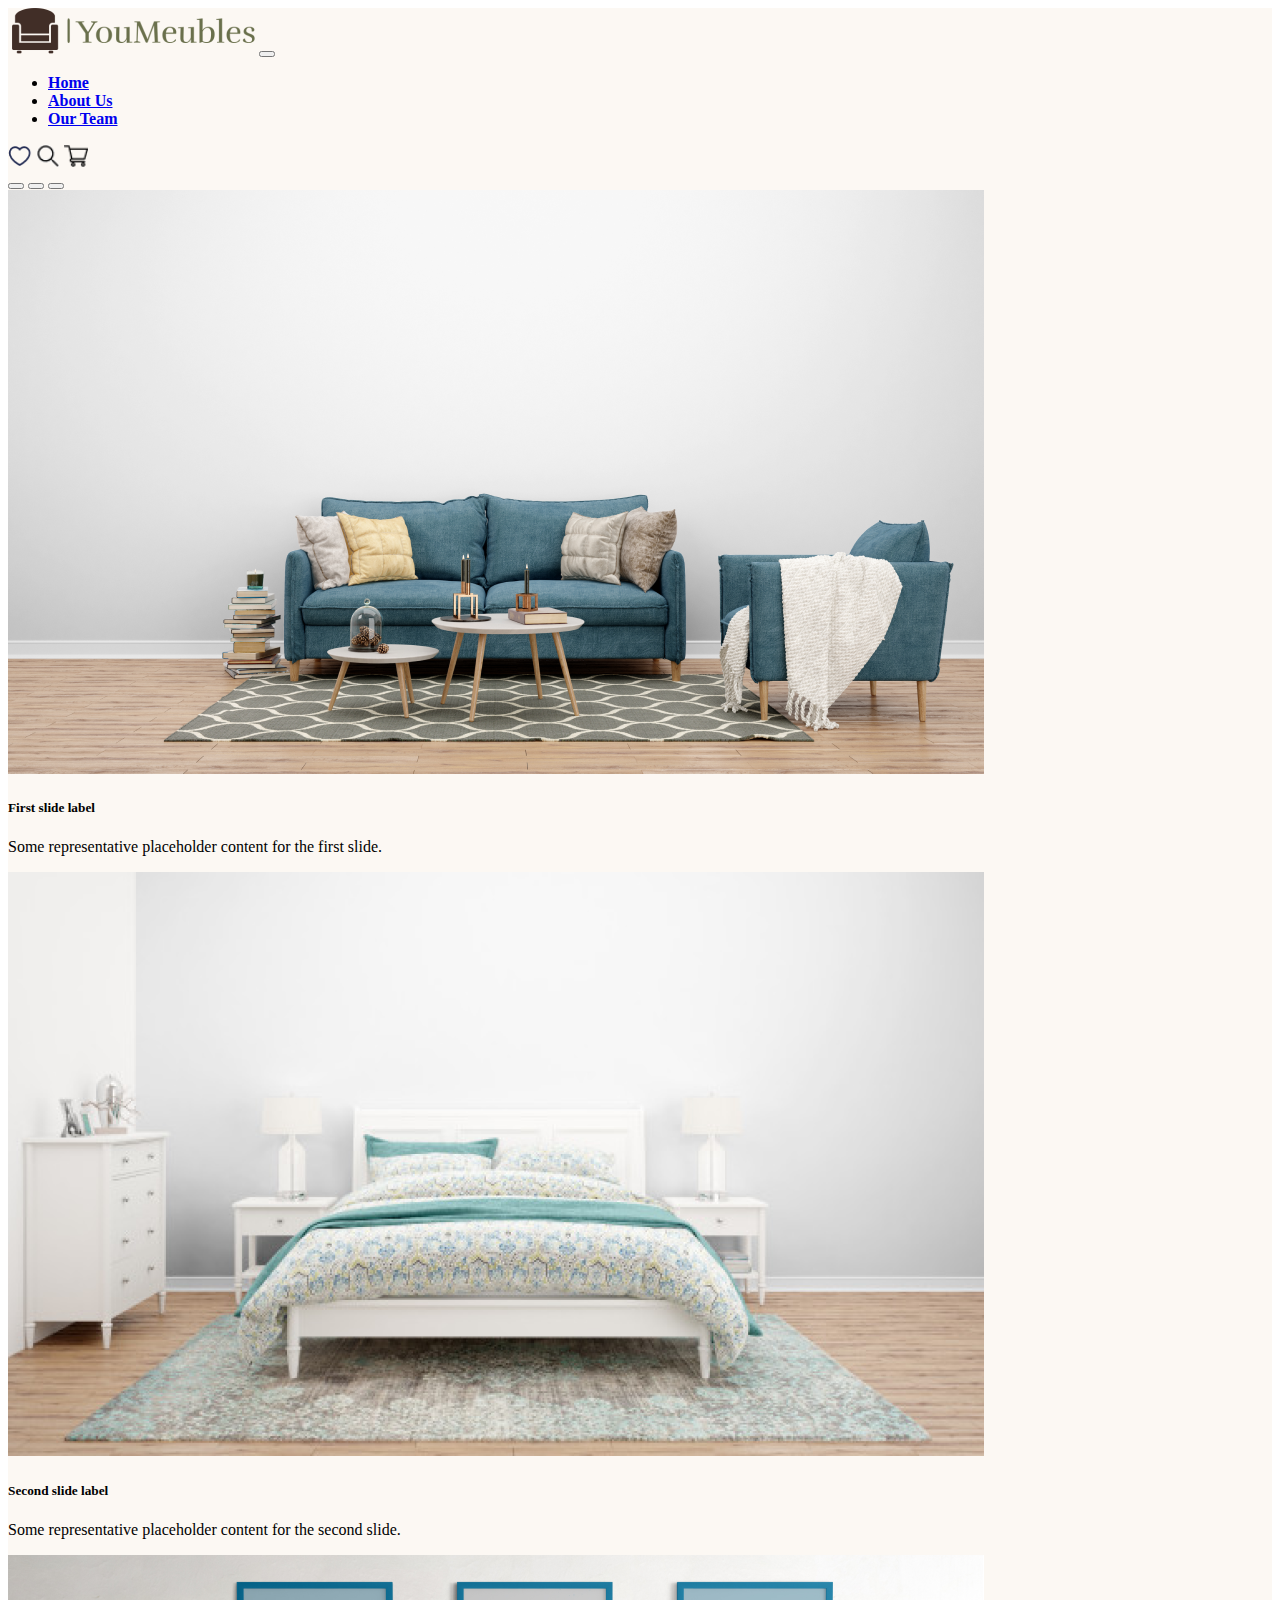
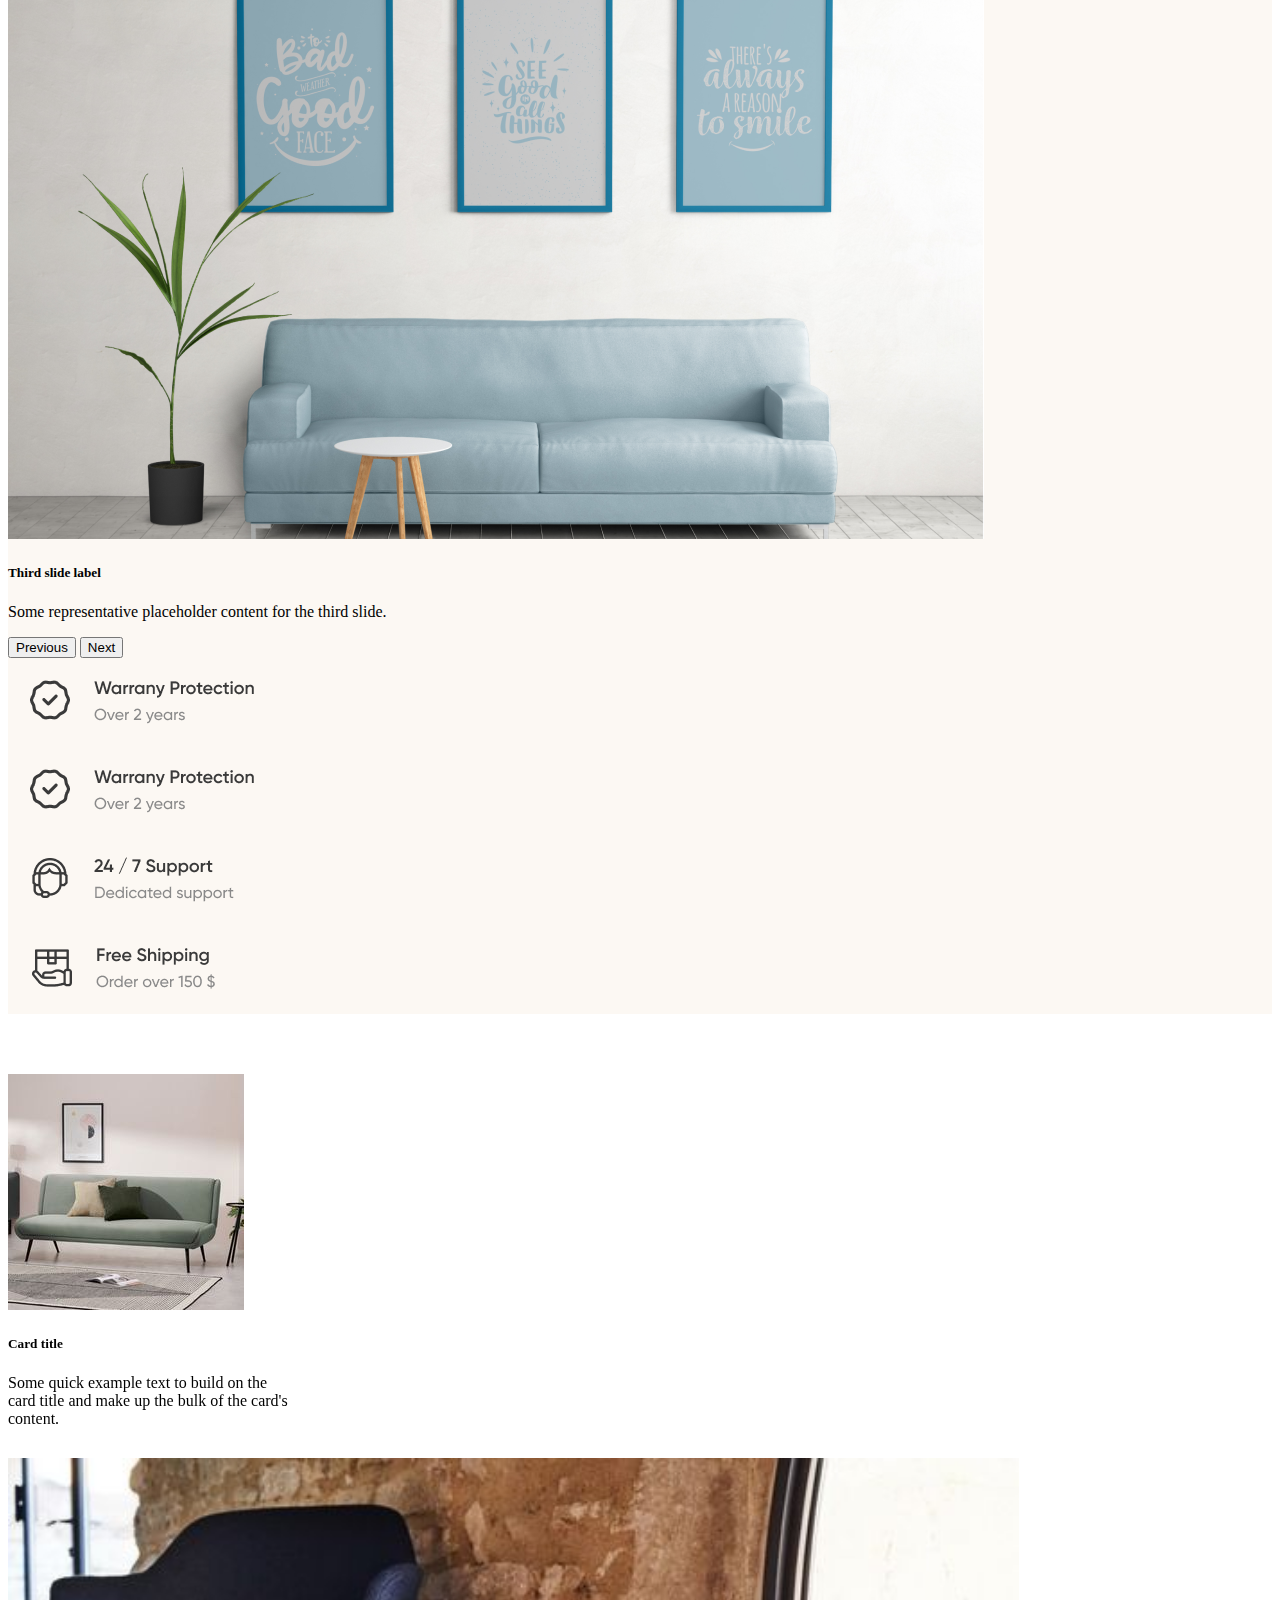
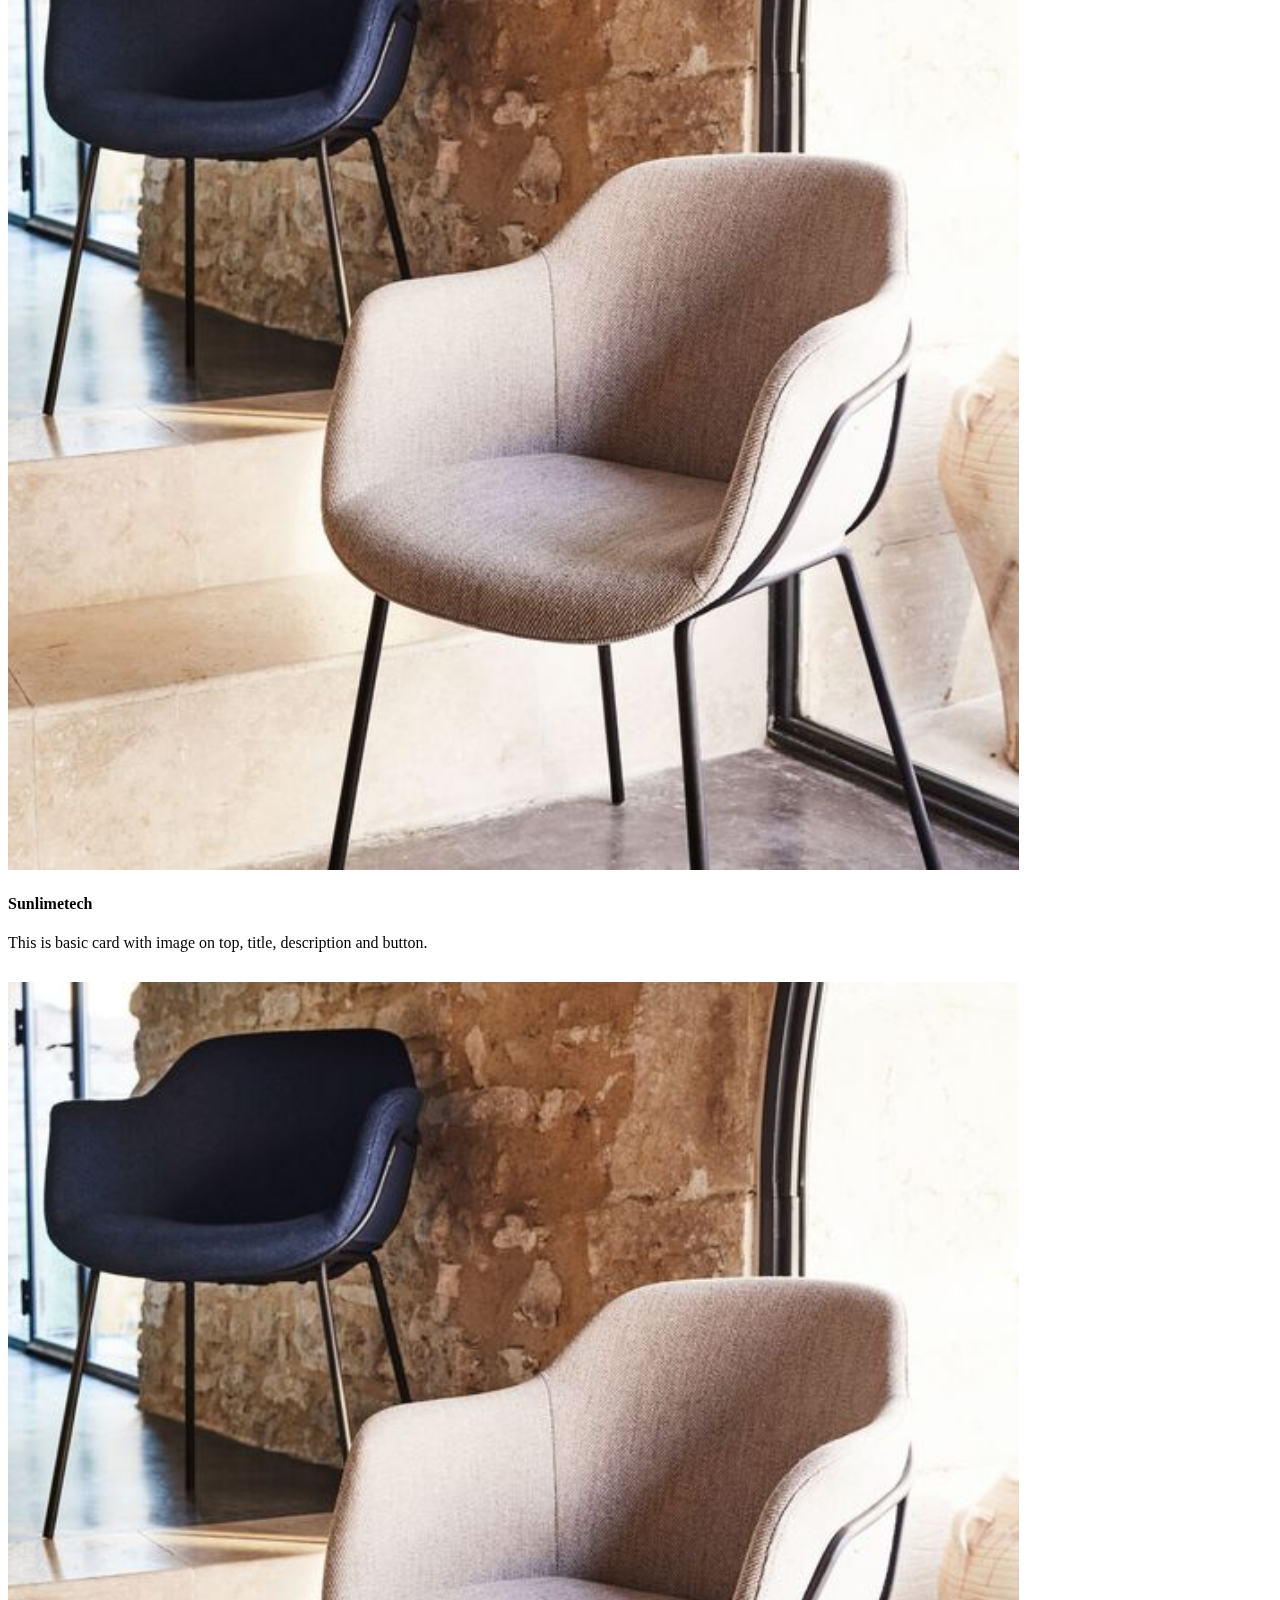
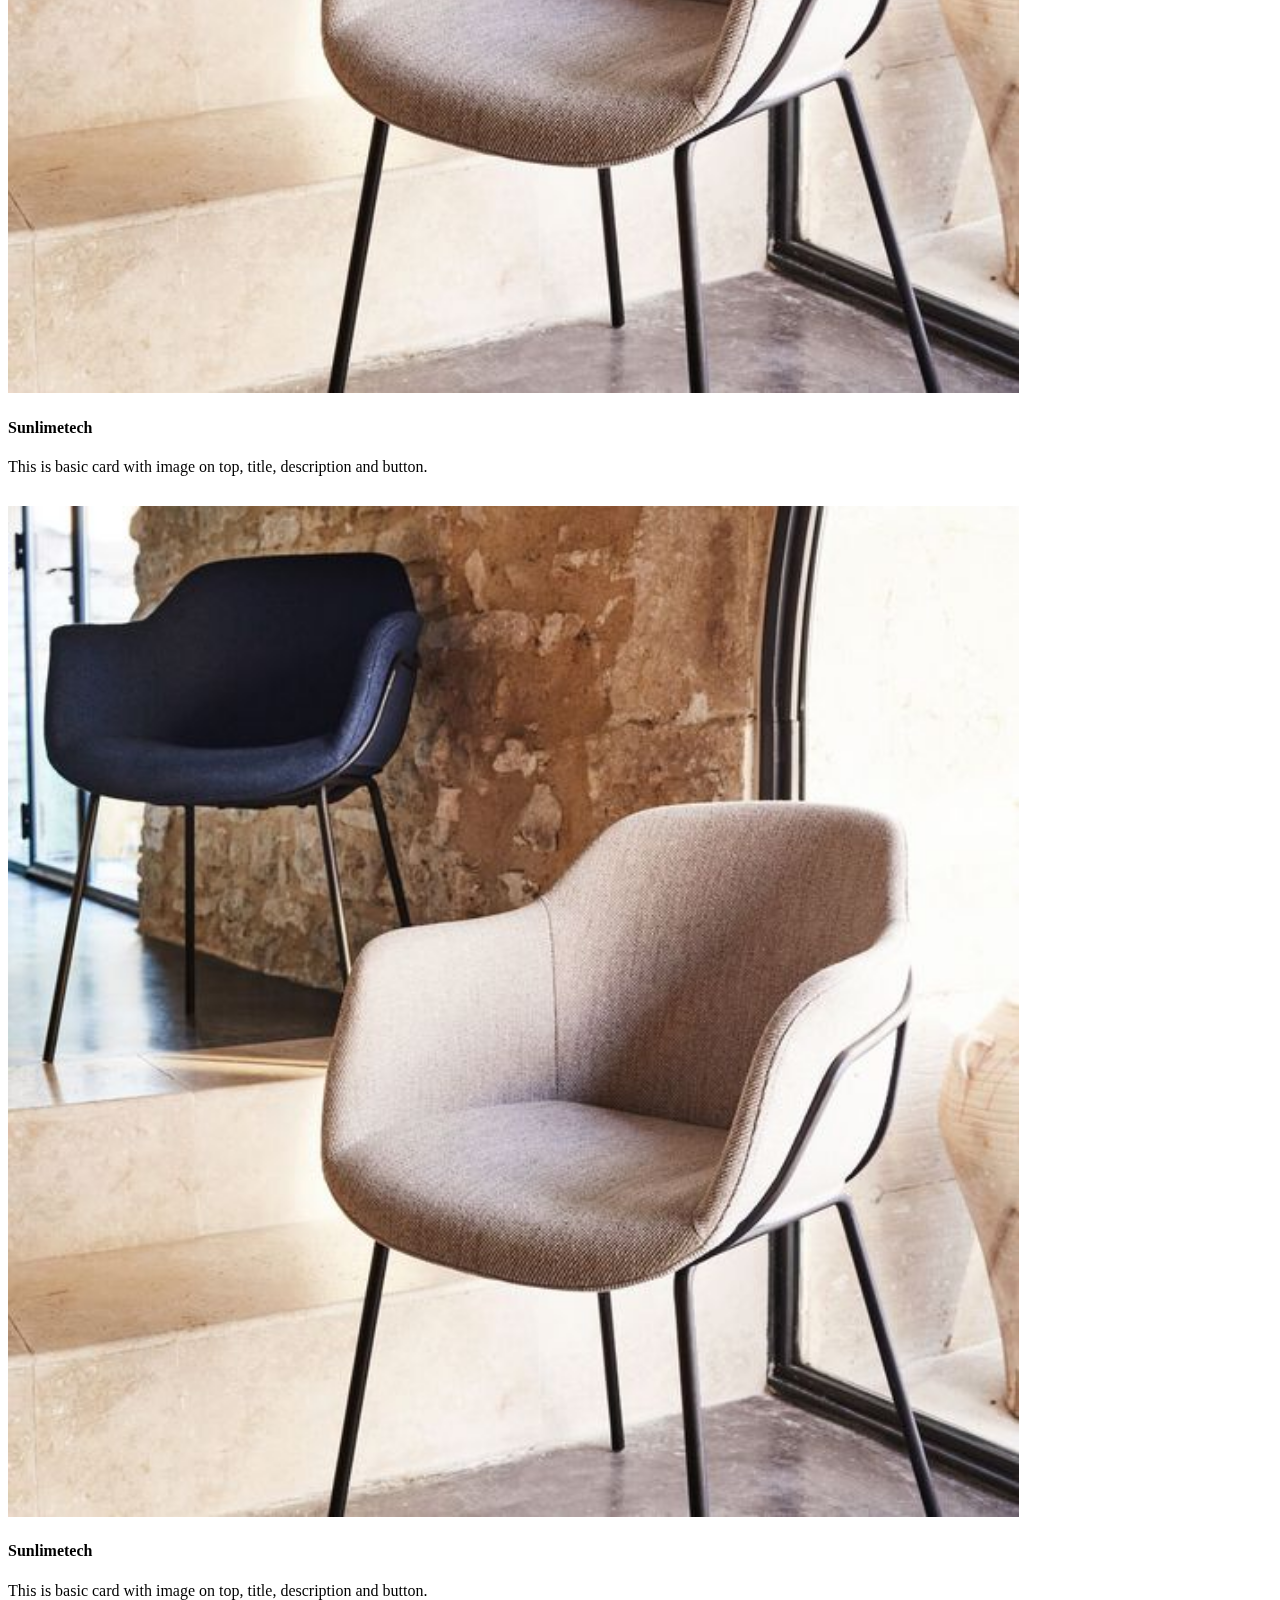
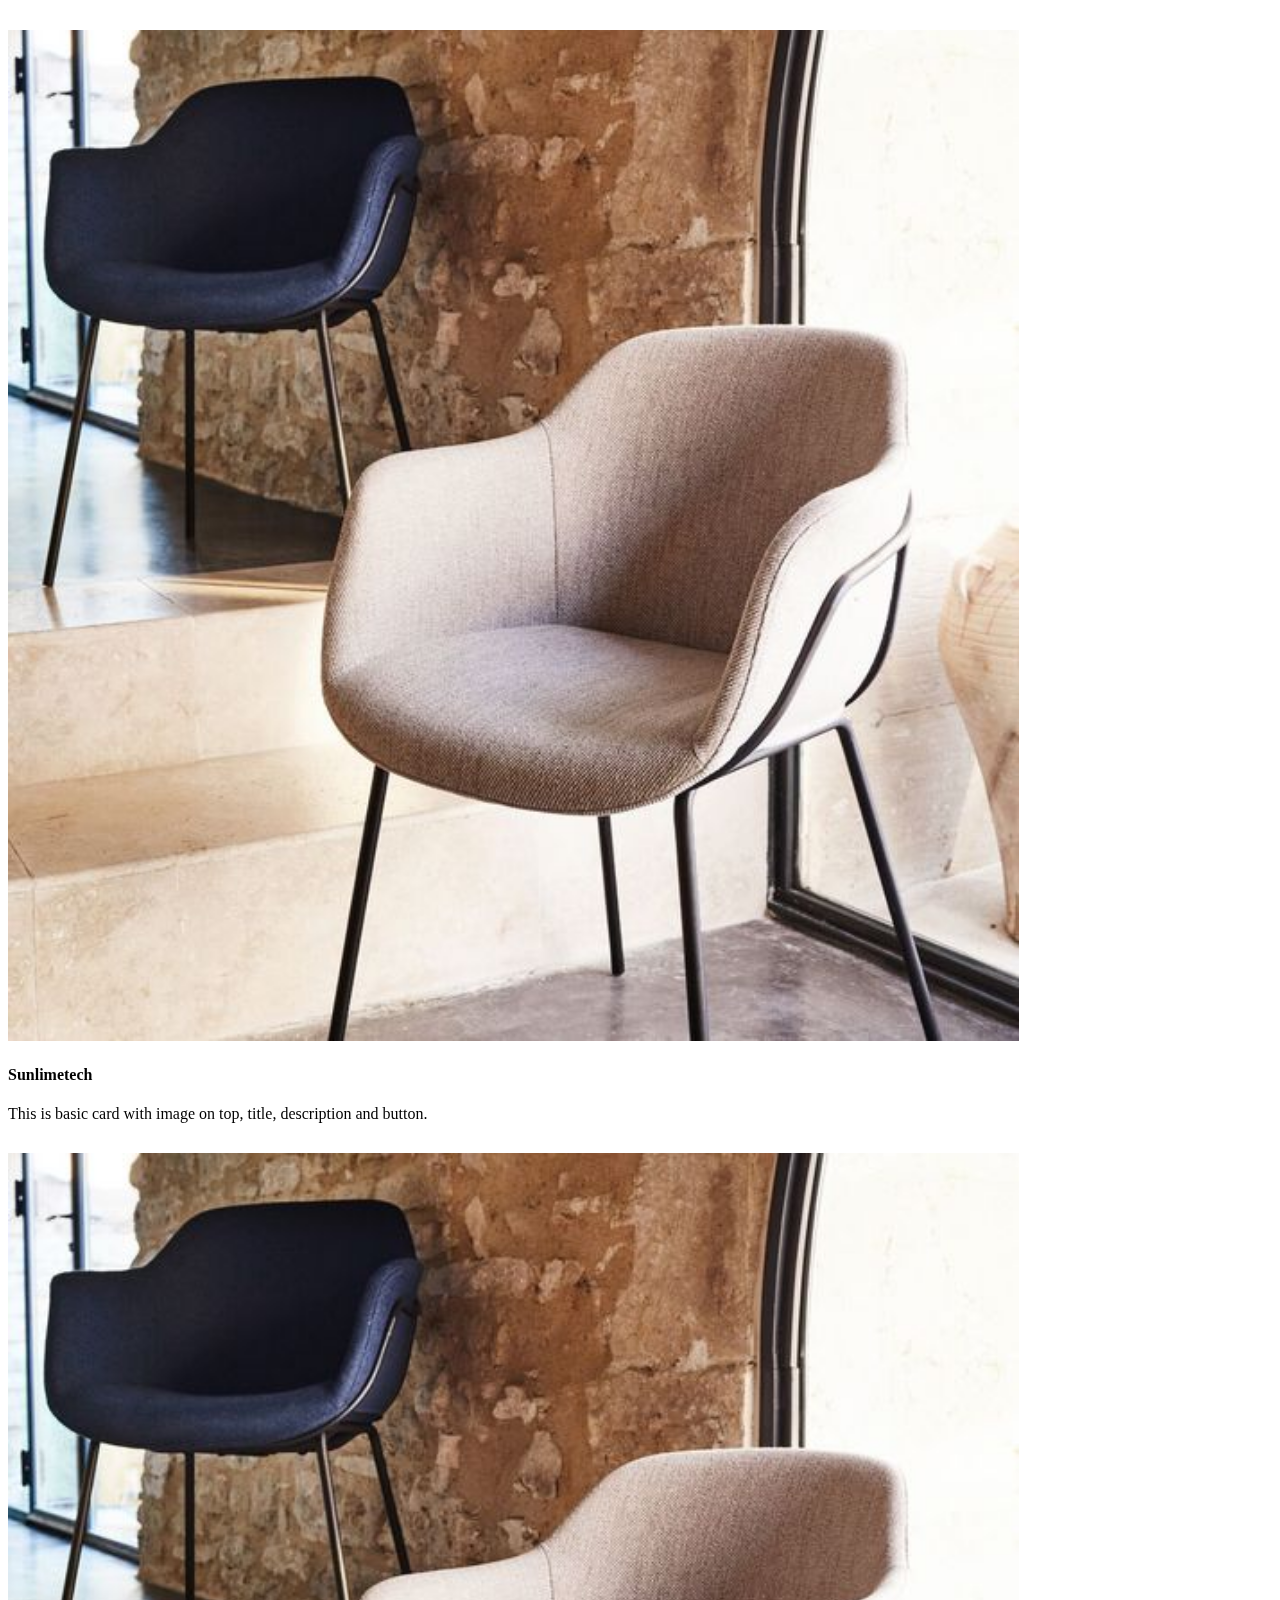
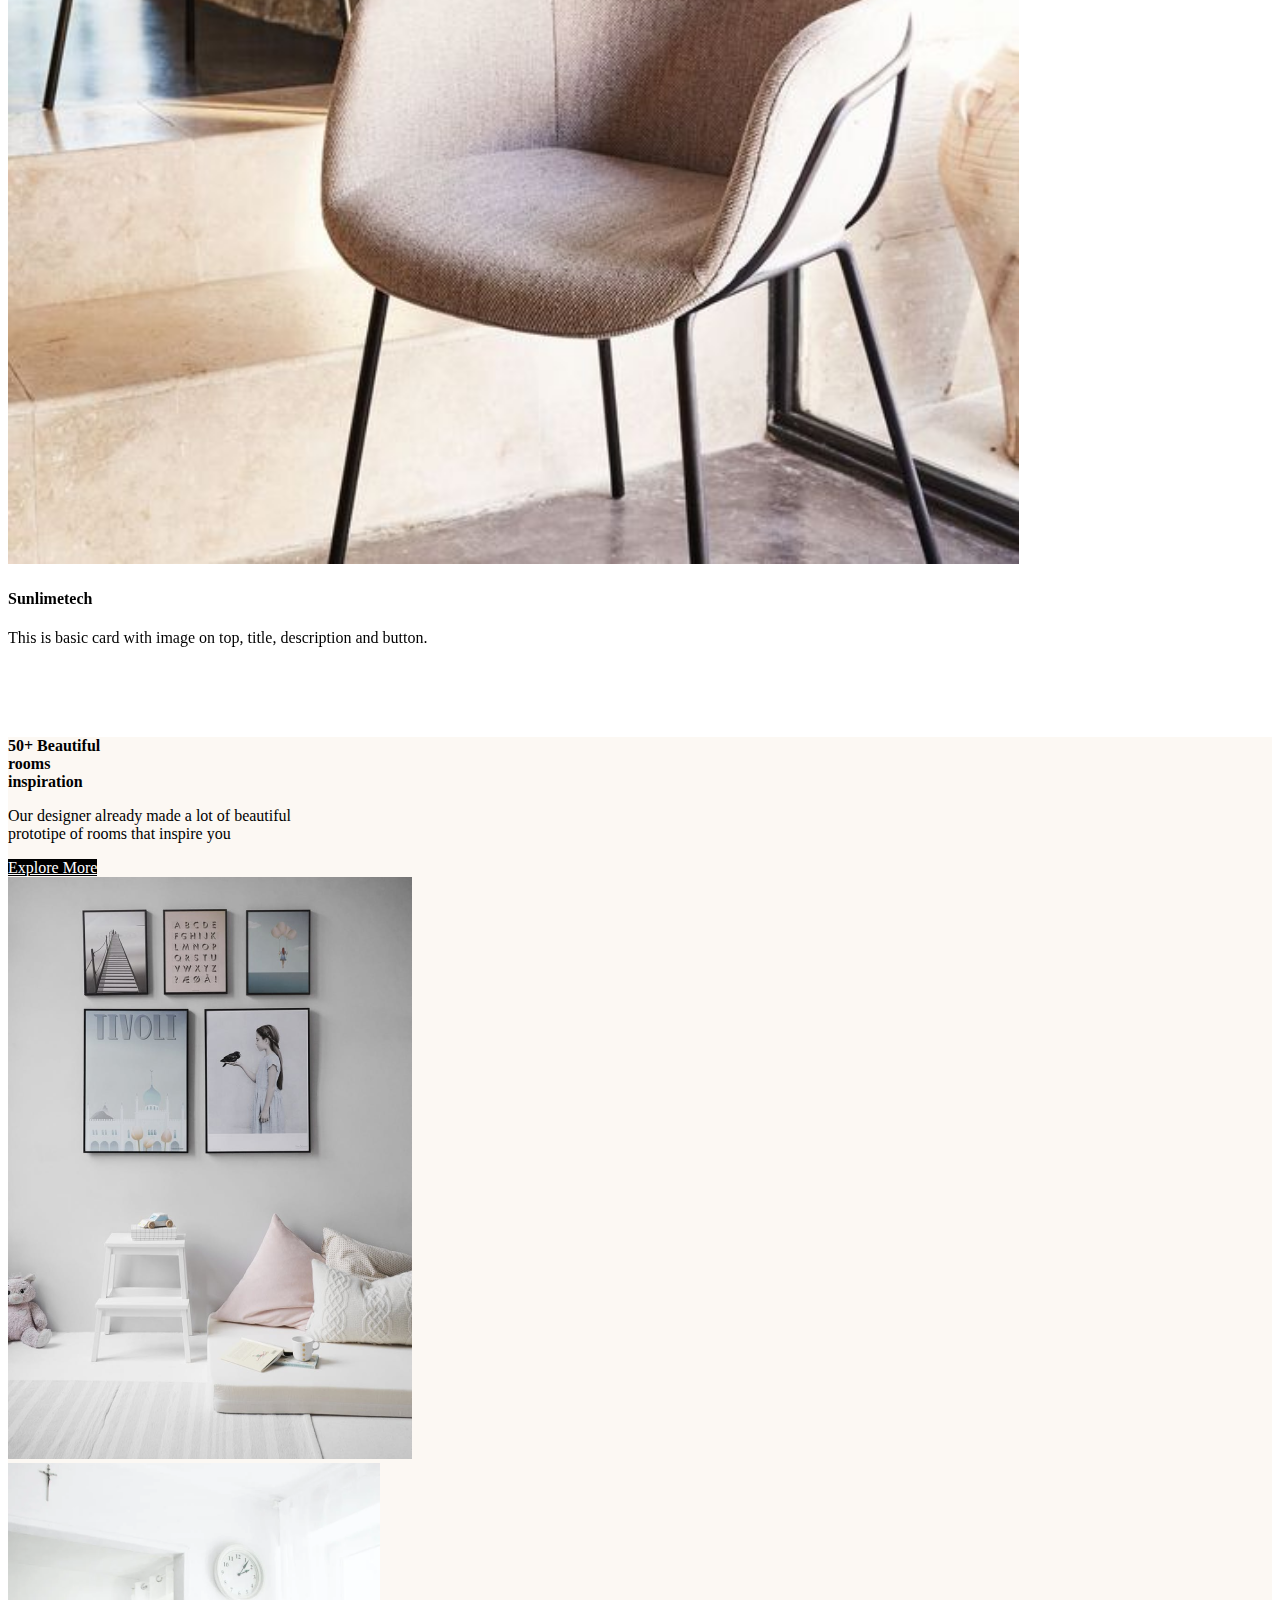
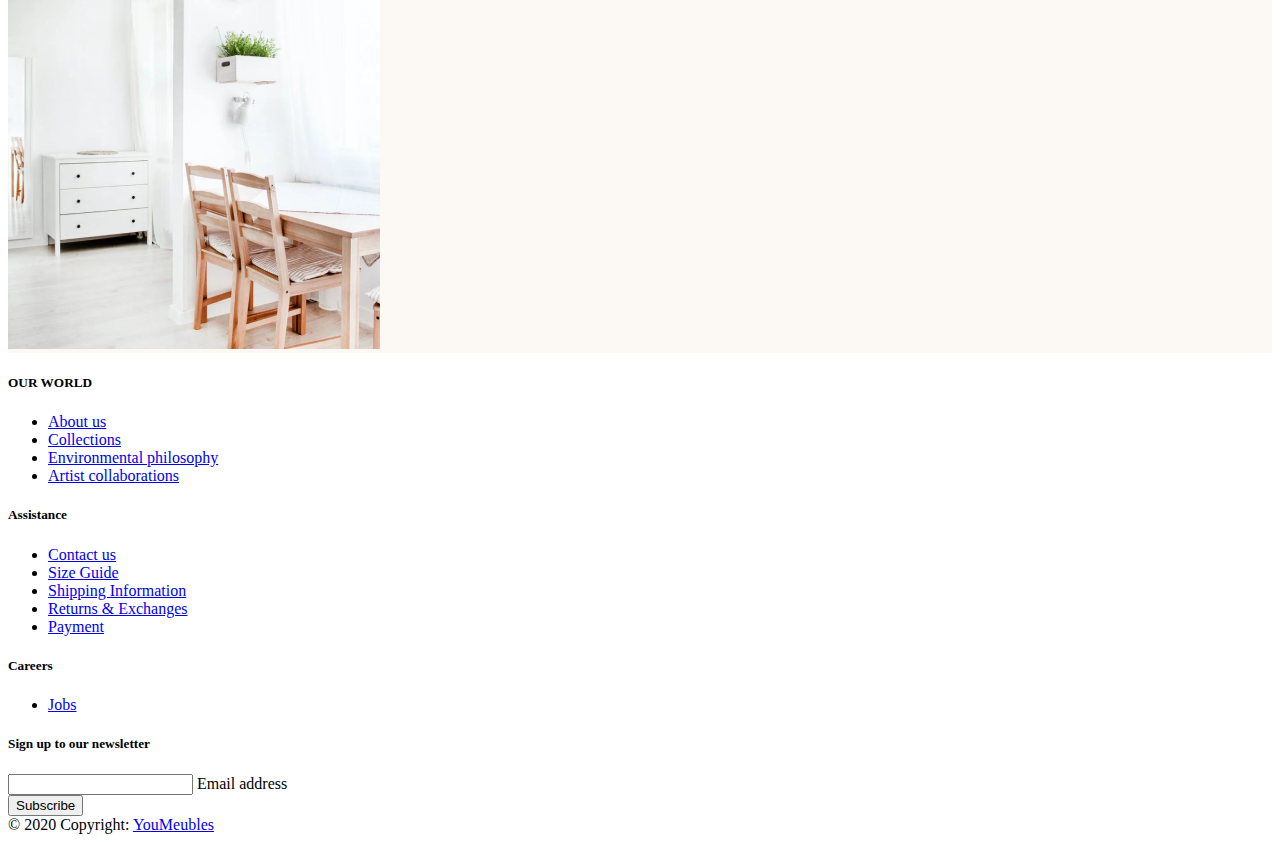
==== commit 7a2df68c: "Merge branch 'develop' of https://github.com/yassirrachad97/YouMeubles_SKAY into F-team" ====
--- a/index.html
+++ b/index.html
@@ -125,22 +125,66 @@
                         <div class="image-flip">
                             <div class="mainflip flip-0">
                                 <div class="frontside">
-                                    <div class="card">
-                                        <div class="card-body text-center">
-                                            <p><img class=" img-fluid" src="Assest/Images/chaise1.jpg" alt="card image"
-                                                    style=" width: 80%; height: auto;"></p>
-                                            <h4 class="fs-3">shaises YouMeubles</h4>
-                                            <p class="fs-6">This is basic card with image on top, title,
-                                                description and button.</p>
-                                        </div>
-                                    </div>
-                                </div>
-                                <div class="backside">
-                                    <div class="card ">
-                                        <div class="card-body text-center mt-4">
-                                            <h4 class="fs-3">shaises YouMeubles</h4>
+                                    <div class="card" style="width:18rem ; border: 0px solid">
+                                        <img src="Assest/Images/canapé.jpg" class="card-img" alt="..." >
+                                        <div class="card-body">
+                                          <h5 class="card-title">Card title</h5>
+                                          <p class="card-text">Some quick example text to build on the card title and make up the bulk of the card's content.</p>
+                                          <div class="row justify-content-between">
+                                          <!-- <a href="#" id="acheter1"  class="col-5 btn ">Detail</a>
+                                          <a href="#" id="acheter1"  class="col-5 btn ">Acheter</a> -->
+                                        </div>
+                                        </div>
+                                      </div>
+                                    <!-- <div class="card">
+                                        <div class="card-body text-center">
+                                            <p><img class=" img-fluid" src="Assest/Images/chaise1.jpg" alt="card image"
+                                                    style=" width: 80%; height: auto;"></p>
+                                            <h4 class="fs-3">Sunlimetech</h4>
+                                            <p class="fs-6">This is basic card with image on top, title,
+                                                description and button.</p>
+                                        </div>
+                                    </div> -->
+                                </div>
+                                <div class="backside">
+                                    <div class="card ">
+                                        <div class="card-body text-center mt-4">
+                                            <h4 class="fs-3">Sunlimetech</h4>
                                             <p class="fs-6">Type de produit : meubles de repas avec accoudoirs, couleur
                                                 : beige alpilles</p>
+                                                <div class="row justify-content-between">
+                                                    <a href="#" id="acheter1"  class="col-5 btn ">Detail</a>
+                                                    <a href="#" id="acheter1"  class="col-5 btn ">Acheter</a>
+                                                  </div>
+                                        </div>
+                                    </div>
+                                </div>
+                            </div>
+                        </div>
+                    </div>
+                      <!-- ======= produit==================== -->
+                    <div class="col-xs-12 col-sm-4 col-md-4">
+                        <div class="image-flip">
+                            <div class="mainflip flip-0">
+                                <div class="frontside">
+                                    <div class="card">
+                                        <div class="card-body text-center">
+                                            <p><img class=" img-fluid" src="Assest/Images/chaise1.jpg" alt="card image"
+                                                    style=" width: 80%; height: auto;"></p>
+                                            <h4 class="fs-3">Sunlimetech</h4>
+                                            <p class="fs-6">This is basic card with image on top, title,
+                                                description and button.</p>
+                                        </div>
+                                    </div>
+                                </div>
+                                <div class="backside">
+                                    <div class="card ">
+                                        <div class="card-body text-center mt-4">
+                                            <h4 class="fs-3">Sunlimetech</h4>
+                                            <p class="fs-6">This is basic card with image on top, title,
+                                                description and button.This is basic card with image on top, title,
+                                                description and button.This is basic card with image on top, title,
+                                                description and button.</p>
                                             <a id="acheter" href="Assest/Pages/details.html" class="btn">detail</a>
                                         </div>
                                     </div>
@@ -148,7 +192,7 @@
                             </div>
                         </div>
                     </div>
-                      <!-- ======= produit==================== -->
+                    <!-- ======= produit==================== -->
                     <div class="col-xs-12 col-sm-4 col-md-4">
                         <div class="image-flip">
                             <div class="mainflip flip-0">
@@ -157,18 +201,20 @@
                                         <div class="card-body text-center">
                                             <p><img class=" img-fluid" src="Assest/Images/chaise1.jpg" alt="card image"
                                                     style=" width: 80%; height: auto;"></p>
-                                            <h4 class="fs-3">shaises YouMeubles</h4>
-                                            <p class="fs-6">This is basic card with image on top, title,
-                                                description and button.</p>
-                                        </div>
-                                    </div>
-                                </div>
-                                <div class="backside">
-                                    <div class="card ">
-                                        <div class="card-body text-center mt-4">
-                                            <h4 class="fs-3">shaises YouMeubles</h4>
-                                            <p class="fs-6">Type de produit : meubles de repas avec accoudoirs, couleur
-                                                : beige alpilles</p>
+                                            <h4 class="fs-3">Sunlimetech</h4>
+                                            <p class="fs-6">This is basic card with image on top, title,
+                                                description and button.</p>
+                                        </div>
+                                    </div>
+                                </div>
+                                <div class="backside">
+                                    <div class="card">
+                                        <div class="card-body text-center mt-4">
+                                            <h4 class="fs-3">Sunlimetech</h4>
+                                            <p class="fs-6">This is basic card with image on top, title,
+                                                description and button.This is basic card with image on top, title,
+                                                description and button.This is basic card with image on top, title,
+                                                description and button.</p>
                                             <a id="acheter" href="Assest/Pages/details.html" class="btn">detail</a>
                                         </div>
                                     </div>
@@ -185,18 +231,20 @@
                                         <div class="card-body text-center">
                                             <p><img class=" img-fluid" src="Assest/Images/chaise1.jpg" alt="card image"
                                                     style=" width: 80%; height: auto;"></p>
-                                            <h4 class="fs-3">shaises YouMeubles</h4>
-                                            <p class="fs-6">This is basic card with image on top, title,
-                                                description and button.</p>
-                                        </div>
-                                    </div>
-                                </div>
-                                <div class="backside">
-                                    <div class="card">
-                                        <div class="card-body text-center mt-4">
-                                            <h4 class="fs-3">shaises YouMeubles</h4>
-                                            <p class="fs-6">Type de produit : meubles de repas avec accoudoirs, couleur
-                                                : beige alpilles</p>
+                                            <h4 class="fs-3">Sunlimetech</h4>
+                                            <p class="fs-6">This is basic card with image on top, title,
+                                                description and button.</p>
+                                        </div>
+                                    </div>
+                                </div>
+                                <div class="backside">
+                                    <div class="card ">
+                                        <div class="card-body text-center mt-4">
+                                            <h4 class="fs-3">Sunlimetech</h4>
+                                            <p class="fs-6">This is basic card with image on top, title,
+                                                description and button.This is basic card with image on top, title,
+                                                description and button.This is basic card with image on top, title,
+                                                description and button.</p>
                                             <a id="acheter" href="Assest/Pages/details.html" class="btn">detail</a>
                                         </div>
                                     </div>
@@ -209,23 +257,25 @@
                         <div class="image-flip">
                             <div class="mainflip flip-0">
                                 <div class="frontside">
-                                    <div class="card">
-                                        <div class="card-body text-center">
-                                            <p><img class=" img-fluid" src="Assest/Images/chaise1.jpg" alt="card image"
-                                                    style=" width: 80%; height: auto;"></p>
-                                            <h4 class="fs-3">shaises YouMeubles</h4>
-                                            <p class="fs-6">This is basic card with image on top, title,
-                                                description and button.</p>
-                                        </div>
-                                    </div>
-                                </div>
-                                <div class="backside">
-                                    <div class="card ">
-                                        <div class="card-body text-center mt-4">
-                                            <h4 class="fs-3">shaises YouMeubles</h4>
-                                            <p class="fs-6">Type de produit : meubles de repas avec accoudoirs, couleur
-                                                : beige alpilles</p>
-                                            <a id="acheter" href="Assest/Pages/details.html" class="btn">detail</a>
+                                    <div class="card ">
+                                        <div class="card-body text-center">
+                                            <p><img class=" img-fluid" src="Assest/Images/chaise1.jpg" alt="card image"
+                                                    style=" width: 80%; height: auto;"></p>
+                                            <h4 class="fs-3">Sunlimetech</h4>
+                                            <p class="fs-6">This is basic card with image on top, title,
+                                                description and button.</p>
+                                        </div>
+                                    </div>
+                                </div>
+                                <div class="backside">
+                                    <div class="card ">
+                                        <div class="card-body text-center mt-4">
+                                            <h4 class="fs-3 text-center">Sunlimetech</h4>
+                                            <p class="fs-6">This is basic card with image on top, title,
+                                                description and button.This is basic card with image on top, title,
+                                                description and button.This is basic card with image on top, title,
+                                                description and button.</p>
+                                            <a id="acheter" href="#" class="btn">detail</a>
                                         </div>
                                     </div>
                                 </div>
@@ -237,50 +287,24 @@
                         <div class="image-flip">
                             <div class="mainflip flip-0">
                                 <div class="frontside">
-                                    <div class="card ">
-                                        <div class="card-body text-center">
-                                            <p><img class=" img-fluid" src="Assest/Images/chaise1.jpg" alt="card image"
-                                                    style=" width: 80%; height: auto;"></p>
-                                            <h4 class="fs-3">shaises YouMeubles</h4>
-                                            <p class="fs-6">This is basic card with image on top, title,
-                                                description and button.</p>
-                                        </div>
-                                    </div>
-                                </div>
-                                <div class="backside">
-                                    <div class="card ">
-                                        <div class="card-body text-center mt-4">
-                                            <h4 class="fs-3 text-center">shaises YouMeubles</h4>
-                                            <p class="fs-6">Type de produit : meubles de repas avec accoudoirs, couleur
-                                                : beige alpilles</p>
-                                            <a id="acheter" href="#" class="btn">detail</a>
-                                        </div>
-                                    </div>
-                                </div>
-                            </div>
-                        </div>
-                    </div>
-                    <!-- ======= produit==================== -->
-                    <div class="col-xs-12 col-sm-4 col-md-4">
-                        <div class="image-flip">
-                            <div class="mainflip flip-0">
-                                <div class="frontside">
                                     <div class="card  ">
                                         <div class="card-body text-center">
                                             <p><img class=" img-fluid" src="Assest/Images/chaise1.jpg" alt="card image"
                                                     style=" width: 80%; height: auto;"></p>
-                                            <h4 class="fs-3">shaises YouMeubles</h4>
-                                            <p class="fs-6">This is basic card with image on top, title,
-                                                description and button.</p>
-                                        </div>
-                                    </div>
-                                </div>
-                                <div class="backside">
-                                    <div class="card ">
-                                        <div class="card-body text-center mt-4">
-                                            <h4 class="fs-3">shaises YouMeubles</h4>
-                                            <p class="fs-6">Type de produit : meubles de repas avec accoudoirs, couleur
-                                                : beige alpilles.</p>
+                                            <h4 class="fs-3">Sunlimetech</h4>
+                                            <p class="fs-6">This is basic card with image on top, title,
+                                                description and button.</p>
+                                        </div>
+                                    </div>
+                                </div>
+                                <div class="backside">
+                                    <div class="card ">
+                                        <div class="card-body text-center mt-4">
+                                            <h4 class="fs-3">Sunlimetech</h4>
+                                            <p class="fs-6">This is basic card with image on top, title,
+                                                description and button.This is basic card with image on top, title,
+                                                description and button.This is basic card with image on top, title,
+                                                description and button.</p>
                                             <a id="acheter" href="#" class="btn">detail</a>
                                         </div>
                                     </div>
@@ -298,7 +322,7 @@
                     <b class="fs-3 text-start">50+ Beautiful<br>rooms<br>inspiration</b>
                     <p class="fs-6 text-start">Our designer already made a lot of beautiful <br>prototipe of rooms that
                         inspire you</p>
-                    <a href="#" class="btn  btn-lg" id="acheter">Explore More</a>
+                    <a href="#" class="btn btn-primary btn-lg">Explore More</a>
                 </div>
             </div>
             <div class=" col">
@@ -312,8 +336,7 @@
         </div>
         </div>
     </main>
-
-    <footer class="text-center text-lg-start border border-white mt-xl-5 pt-4"  style="background-color: #FCF8F3;">
+    <footer class="text-center text-lg-start border border-white mt-xl-5 pt-4">
         <!-- Grid container -->
         <div class="container p-4">
             <!--Grid row-->
@@ -399,7 +422,6 @@
         </div>
         <!-- Copyright -->
     </footer>
-    
     <script src="JS/main.js"></script>
     <script src="https://cdn.jsdelivr.net/npm/bootstrap@5.3.2/dist/js/bootstrap.bundle.min.js"
         integrity="sha384-C6RzsynM9kWDrMNeT87bh95OGNyZPhcTNXj1NW7RuBCsyN/o0jlpcV8Qyq46cDfL"
--- a/Assest/CSS/main.css
+++ b/Assest/CSS/main.css
@@ -246,14 +246,26 @@
     height: 120px;
 
 }
-.text-center{
-    margin-top: 20px;
-    padding-top: 70px;
-    padding-bottom:70px;
-}
+
+
+/* css de team page */
 
 /* .btn {
     margin-top: 30px;
     margin-left: 80px;
 } */
 
+.intro {
+    margin-top: 20px;
+    padding-top: 70px;
+    padding-bottom:70px;  
+}
+
+#cardINFO {
+    margin-top: 10px;
+    padding-top: 60px;
+    padding-bottom:70px;
+}
+
+
+/* fin de css de team */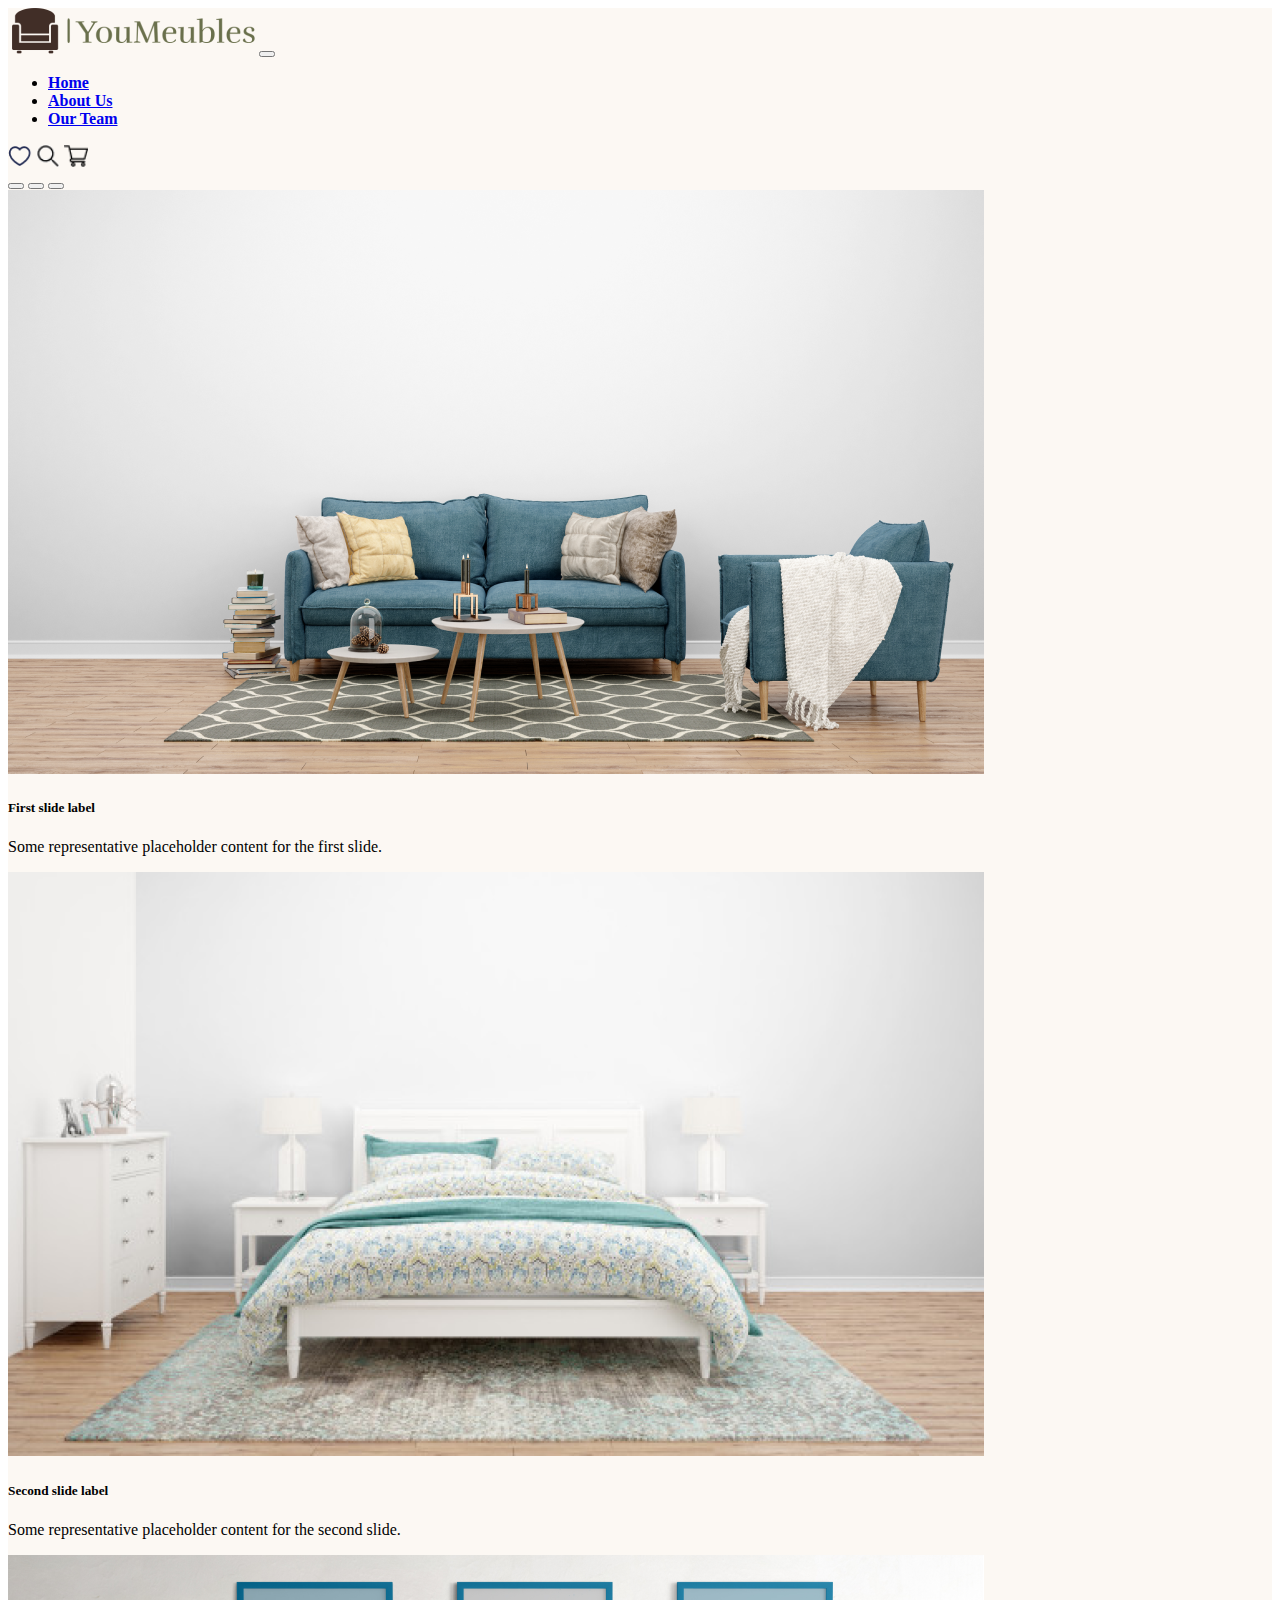
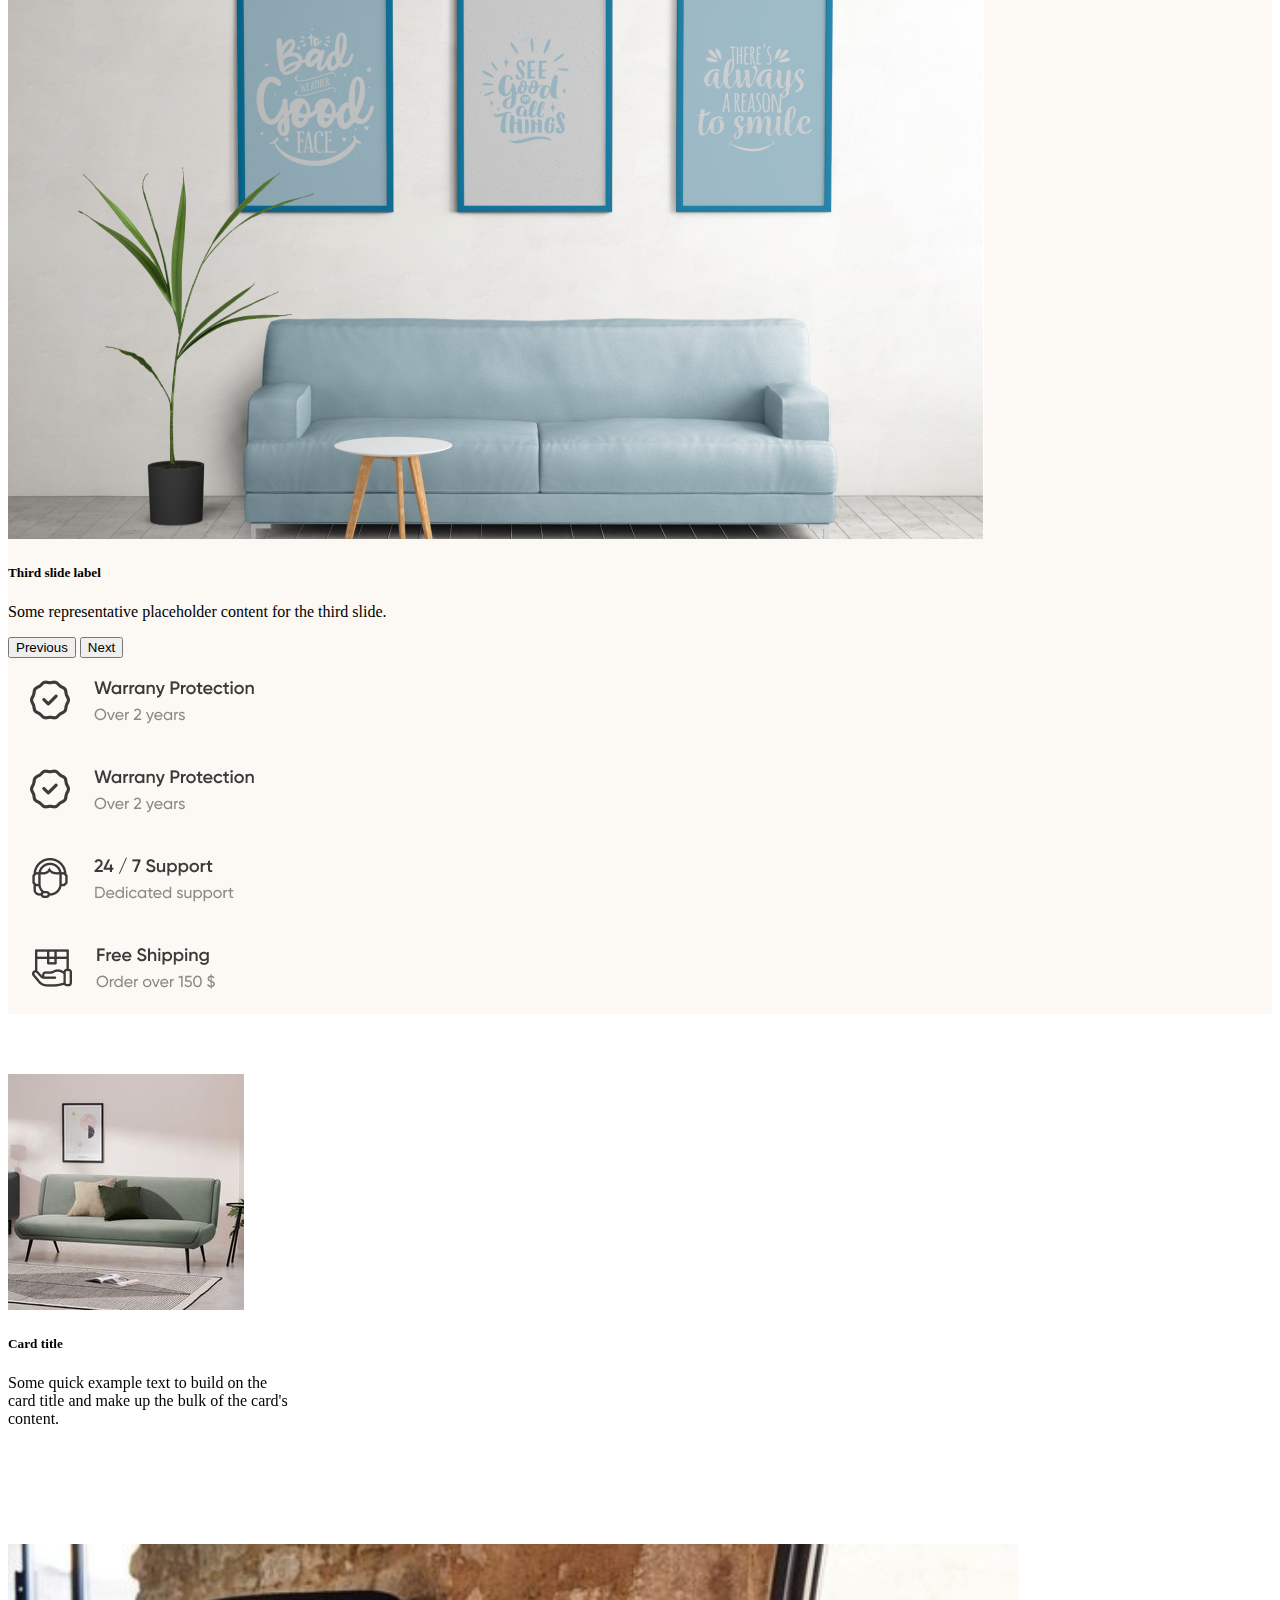
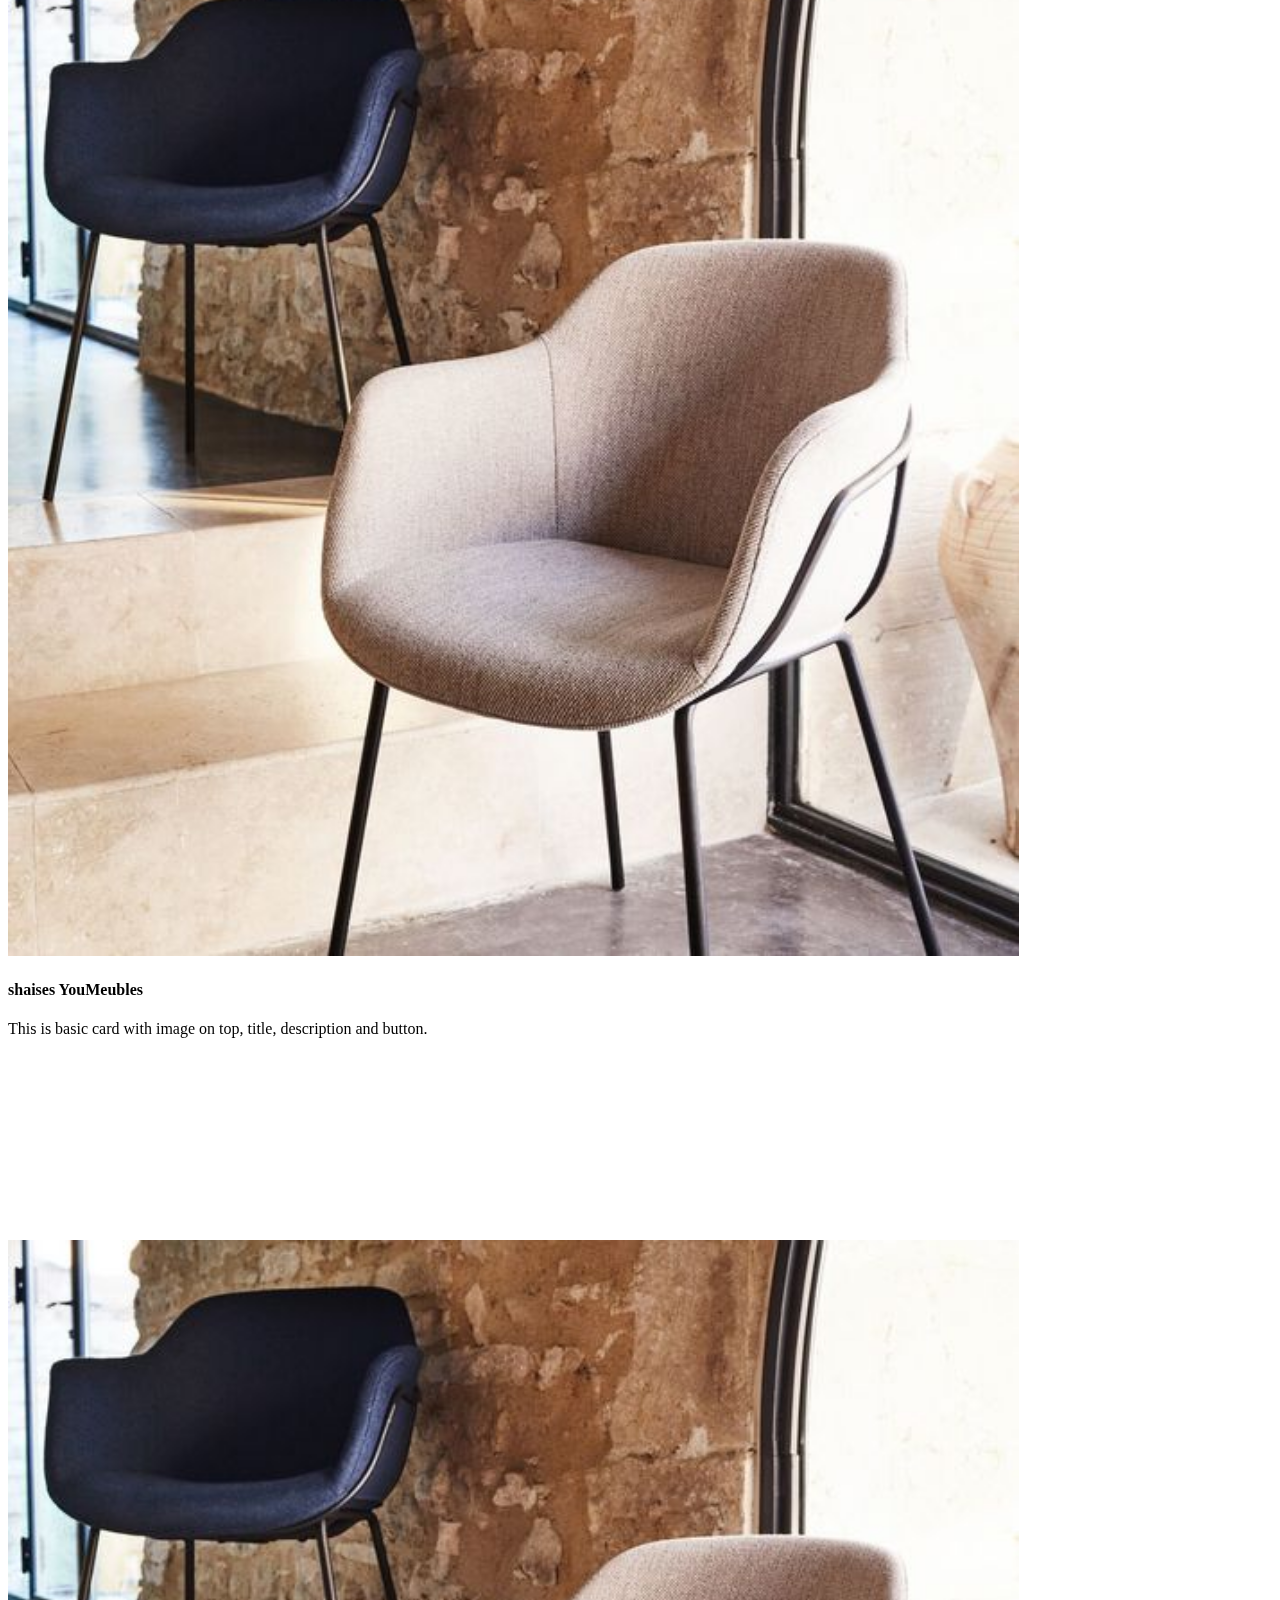
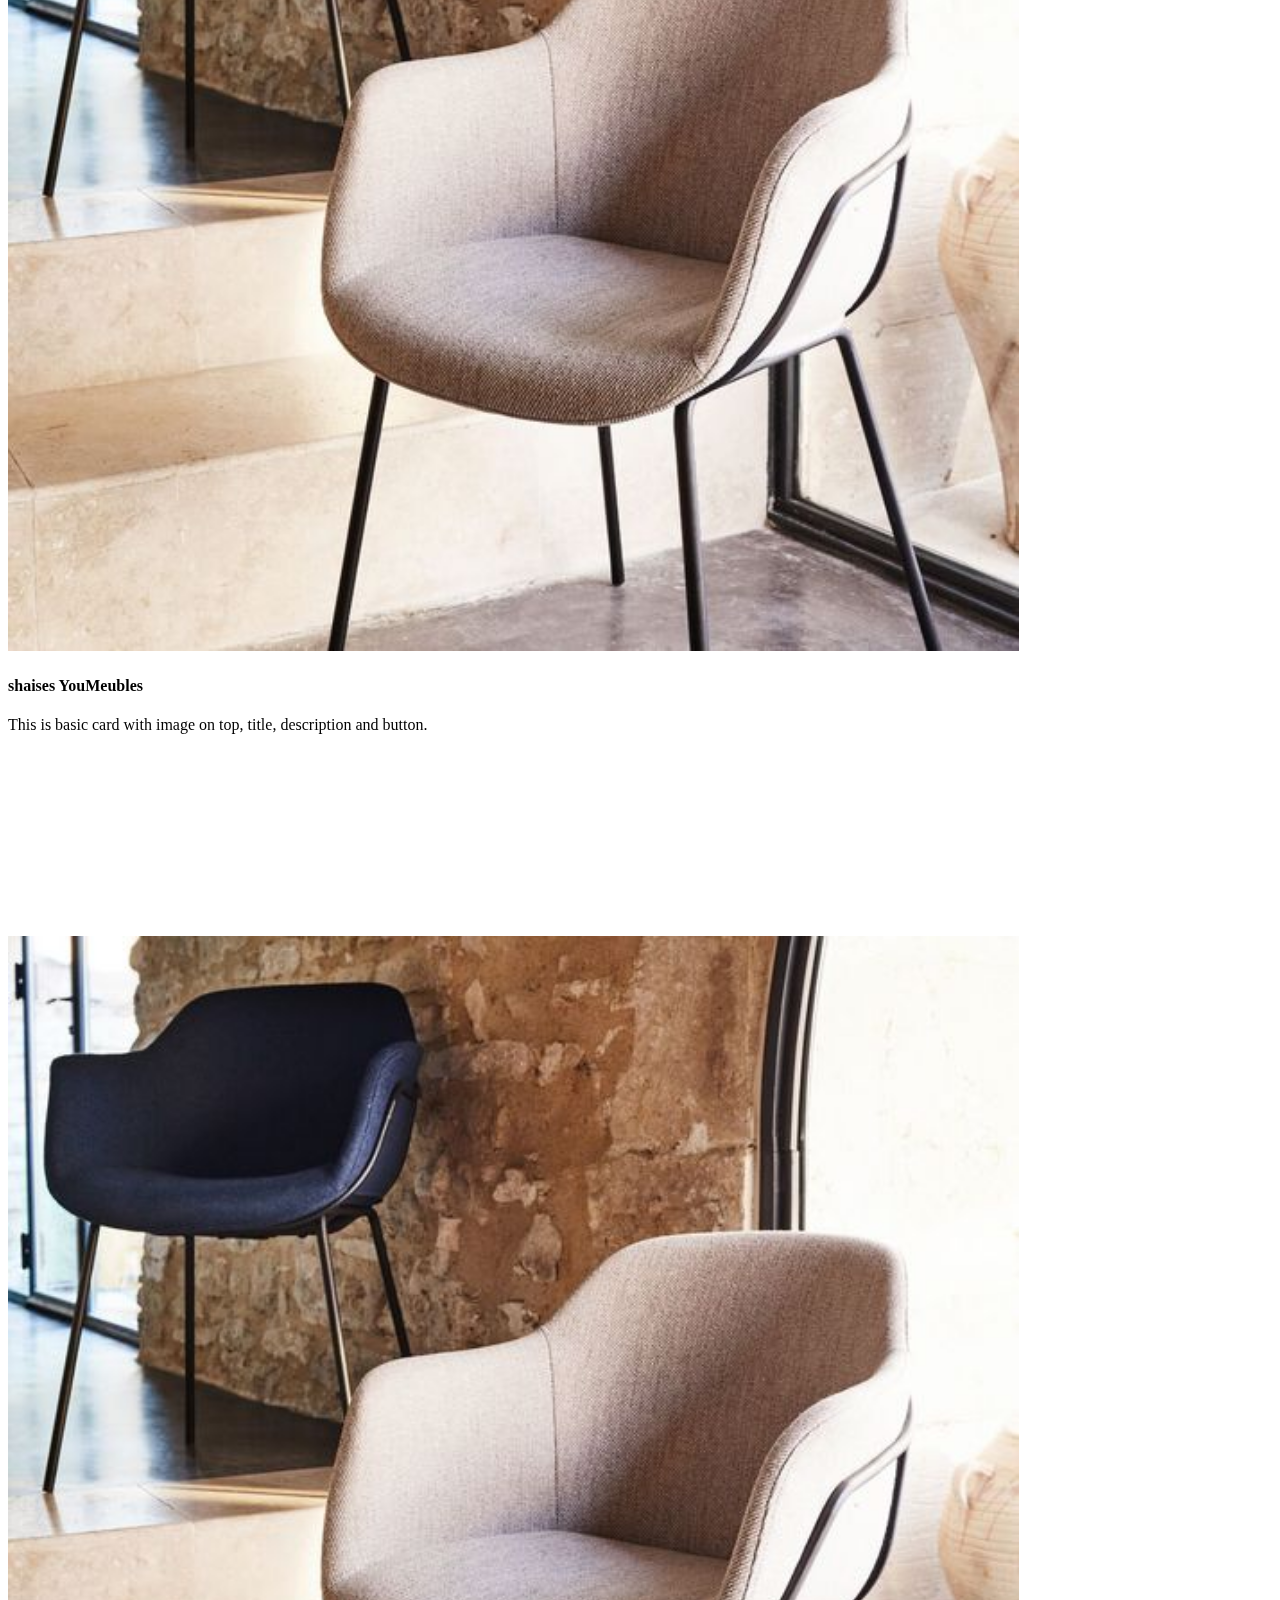
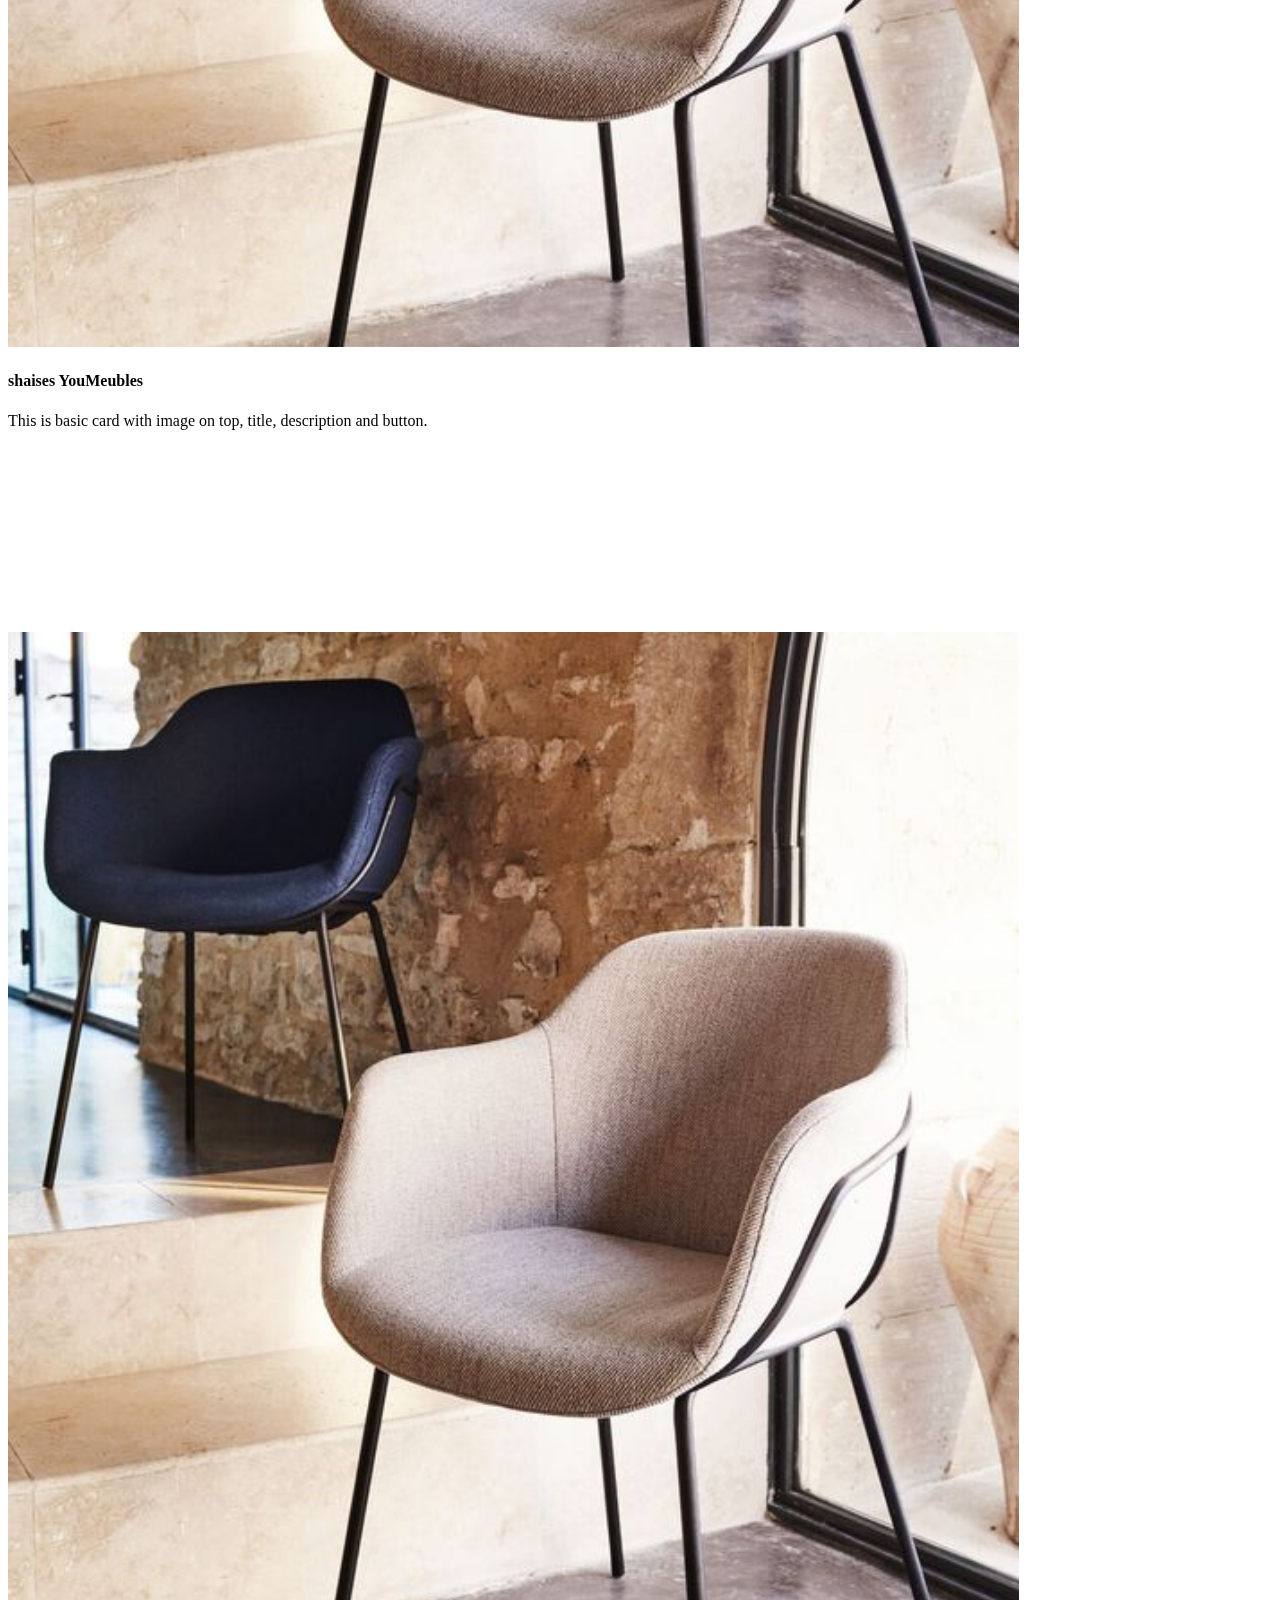
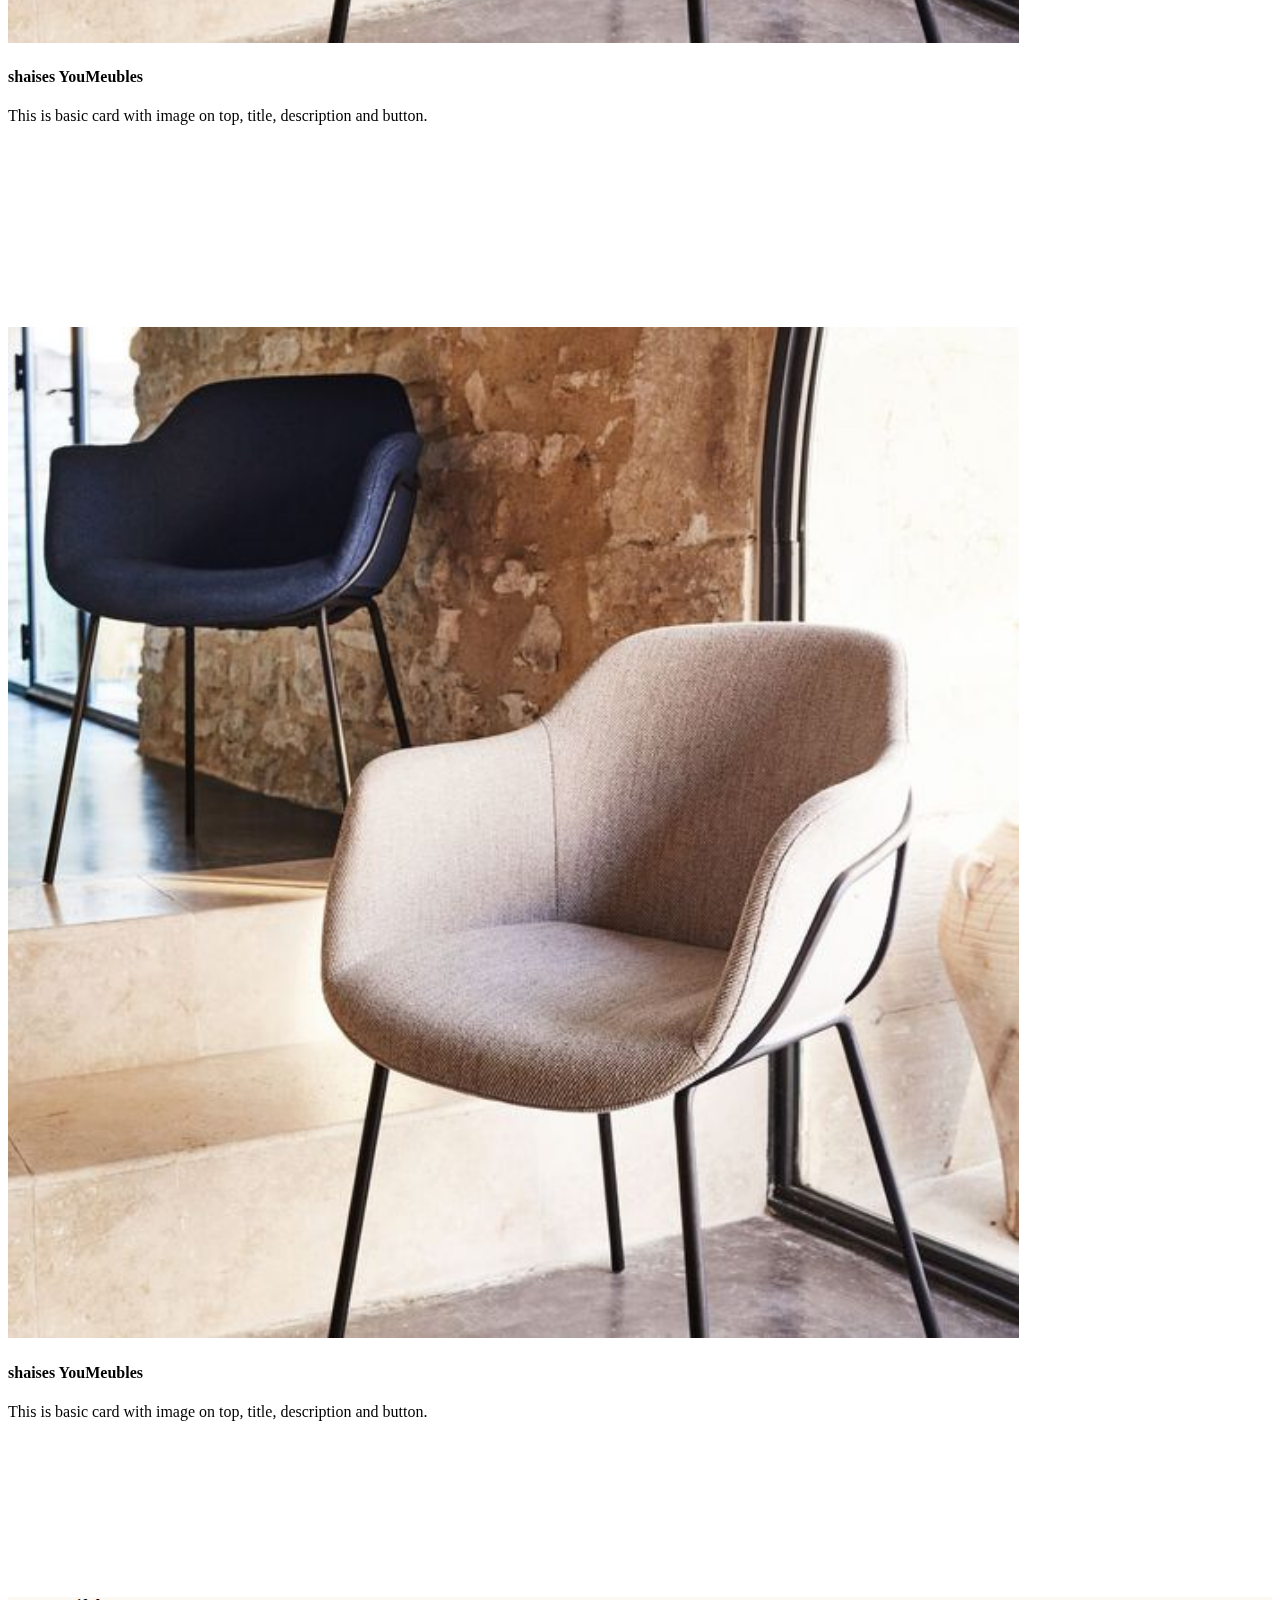
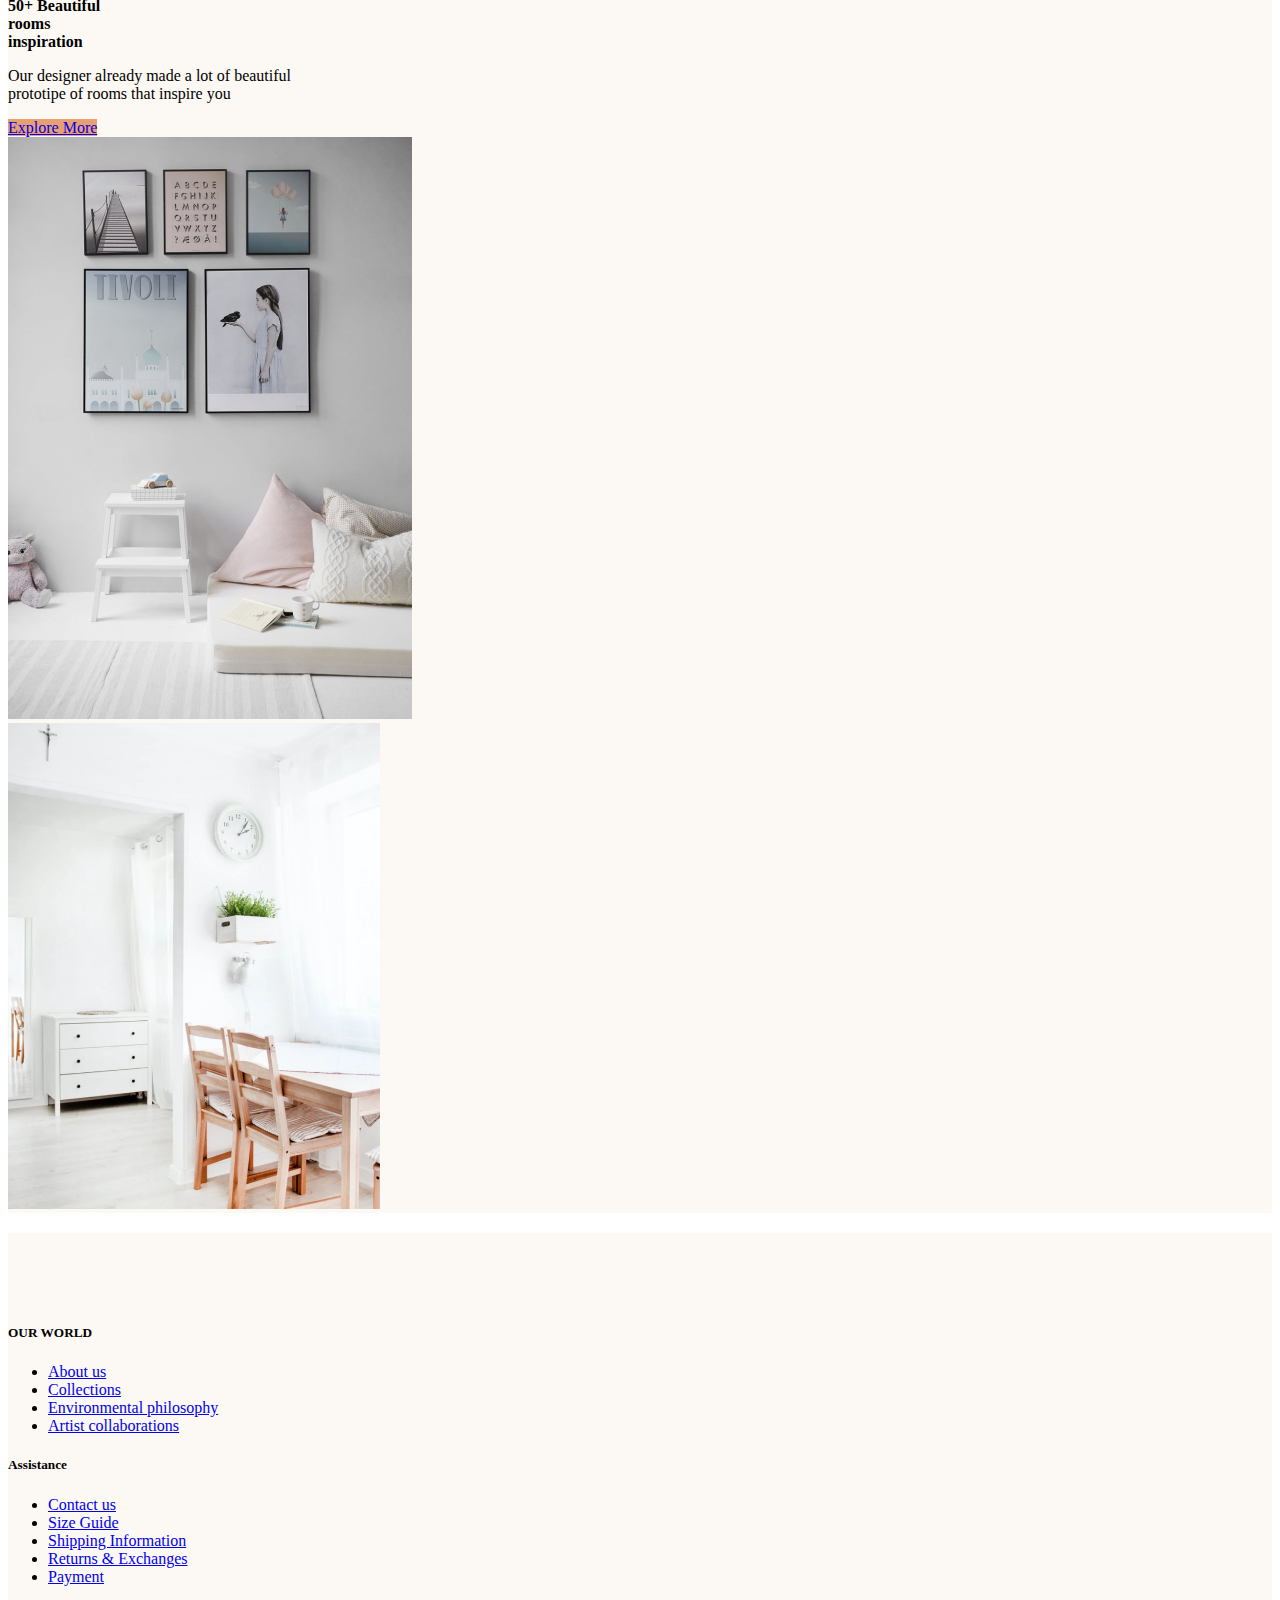
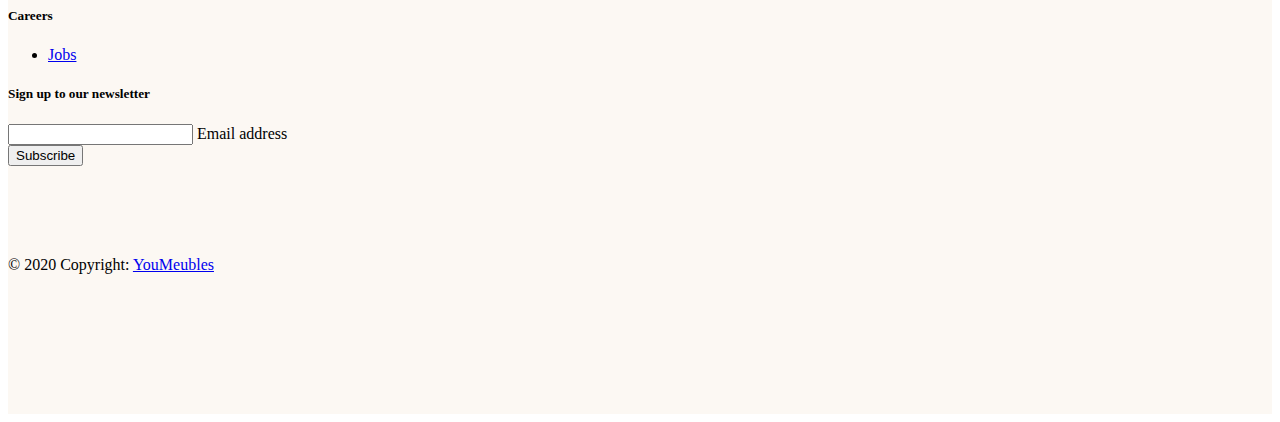
==== commit 4ef70754: "Merge branch 'develop' of https://github.com/yassirrachad97/YouMeubles_SKAY into bly" ====
--- a/index.html
+++ b/index.html
@@ -140,7 +140,7 @@
                                         <div class="card-body text-center">
                                             <p><img class=" img-fluid" src="Assest/Images/chaise1.jpg" alt="card image"
                                                     style=" width: 80%; height: auto;"></p>
-                                            <h4 class="fs-3">Sunlimetech</h4>
+                                            <h4 class="fs-3">shaises YouMeubles</h4>
                                             <p class="fs-6">This is basic card with image on top, title,
                                                 description and button.</p>
                                         </div>
@@ -149,7 +149,7 @@
                                 <div class="backside">
                                     <div class="card ">
                                         <div class="card-body text-center mt-4">
-                                            <h4 class="fs-3">Sunlimetech</h4>
+                                            <h4 class="fs-3">shaises YouMeubles</h4>
                                             <p class="fs-6">Type de produit : meubles de repas avec accoudoirs, couleur
                                                 : beige alpilles</p>
                                                 <div class="row justify-content-between">
@@ -171,20 +171,18 @@
                                         <div class="card-body text-center">
                                             <p><img class=" img-fluid" src="Assest/Images/chaise1.jpg" alt="card image"
                                                     style=" width: 80%; height: auto;"></p>
-                                            <h4 class="fs-3">Sunlimetech</h4>
-                                            <p class="fs-6">This is basic card with image on top, title,
-                                                description and button.</p>
-                                        </div>
-                                    </div>
-                                </div>
-                                <div class="backside">
-                                    <div class="card ">
-                                        <div class="card-body text-center mt-4">
-                                            <h4 class="fs-3">Sunlimetech</h4>
-                                            <p class="fs-6">This is basic card with image on top, title,
-                                                description and button.This is basic card with image on top, title,
-                                                description and button.This is basic card with image on top, title,
-                                                description and button.</p>
+                                            <h4 class="fs-3">shaises YouMeubles</h4>
+                                            <p class="fs-6">This is basic card with image on top, title,
+                                                description and button.</p>
+                                        </div>
+                                    </div>
+                                </div>
+                                <div class="backside">
+                                    <div class="card ">
+                                        <div class="card-body text-center mt-4">
+                                            <h4 class="fs-3">shaises YouMeubles</h4>
+                                            <p class="fs-6">Type de produit : meubles de repas avec accoudoirs, couleur
+                                                : beige alpilles</p>
                                             <a id="acheter" href="Assest/Pages/details.html" class="btn">detail</a>
                                         </div>
                                     </div>
@@ -201,7 +199,7 @@
                                         <div class="card-body text-center">
                                             <p><img class=" img-fluid" src="Assest/Images/chaise1.jpg" alt="card image"
                                                     style=" width: 80%; height: auto;"></p>
-                                            <h4 class="fs-3">Sunlimetech</h4>
+                                            <h4 class="fs-3">shaises YouMeubles</h4>
                                             <p class="fs-6">This is basic card with image on top, title,
                                                 description and button.</p>
                                         </div>
@@ -210,11 +208,9 @@
                                 <div class="backside">
                                     <div class="card">
                                         <div class="card-body text-center mt-4">
-                                            <h4 class="fs-3">Sunlimetech</h4>
-                                            <p class="fs-6">This is basic card with image on top, title,
-                                                description and button.This is basic card with image on top, title,
-                                                description and button.This is basic card with image on top, title,
-                                                description and button.</p>
+                                            <h4 class="fs-3">shaises YouMeubles</h4>
+                                            <p class="fs-6">Type de produit : meubles de repas avec accoudoirs, couleur
+                                                : beige alpilles</p>
                                             <a id="acheter" href="Assest/Pages/details.html" class="btn">detail</a>
                                         </div>
                                     </div>
@@ -231,20 +227,18 @@
                                         <div class="card-body text-center">
                                             <p><img class=" img-fluid" src="Assest/Images/chaise1.jpg" alt="card image"
                                                     style=" width: 80%; height: auto;"></p>
-                                            <h4 class="fs-3">Sunlimetech</h4>
-                                            <p class="fs-6">This is basic card with image on top, title,
-                                                description and button.</p>
-                                        </div>
-                                    </div>
-                                </div>
-                                <div class="backside">
-                                    <div class="card ">
-                                        <div class="card-body text-center mt-4">
-                                            <h4 class="fs-3">Sunlimetech</h4>
-                                            <p class="fs-6">This is basic card with image on top, title,
-                                                description and button.This is basic card with image on top, title,
-                                                description and button.This is basic card with image on top, title,
-                                                description and button.</p>
+                                            <h4 class="fs-3">shaises YouMeubles</h4>
+                                            <p class="fs-6">This is basic card with image on top, title,
+                                                description and button.</p>
+                                        </div>
+                                    </div>
+                                </div>
+                                <div class="backside">
+                                    <div class="card ">
+                                        <div class="card-body text-center mt-4">
+                                            <h4 class="fs-3">shaises YouMeubles</h4>
+                                            <p class="fs-6">Type de produit : meubles de repas avec accoudoirs, couleur
+                                                : beige alpilles</p>
                                             <a id="acheter" href="Assest/Pages/details.html" class="btn">detail</a>
                                         </div>
                                     </div>
@@ -261,20 +255,18 @@
                                         <div class="card-body text-center">
                                             <p><img class=" img-fluid" src="Assest/Images/chaise1.jpg" alt="card image"
                                                     style=" width: 80%; height: auto;"></p>
-                                            <h4 class="fs-3">Sunlimetech</h4>
-                                            <p class="fs-6">This is basic card with image on top, title,
-                                                description and button.</p>
-                                        </div>
-                                    </div>
-                                </div>
-                                <div class="backside">
-                                    <div class="card ">
-                                        <div class="card-body text-center mt-4">
-                                            <h4 class="fs-3 text-center">Sunlimetech</h4>
-                                            <p class="fs-6">This is basic card with image on top, title,
-                                                description and button.This is basic card with image on top, title,
-                                                description and button.This is basic card with image on top, title,
-                                                description and button.</p>
+                                            <h4 class="fs-3">shaises YouMeubles</h4>
+                                            <p class="fs-6">This is basic card with image on top, title,
+                                                description and button.</p>
+                                        </div>
+                                    </div>
+                                </div>
+                                <div class="backside">
+                                    <div class="card ">
+                                        <div class="card-body text-center mt-4">
+                                            <h4 class="fs-3 text-center">shaises YouMeubles</h4>
+                                            <p class="fs-6">Type de produit : meubles de repas avec accoudoirs, couleur
+                                                : beige alpilles</p>
                                             <a id="acheter" href="#" class="btn">detail</a>
                                         </div>
                                     </div>
@@ -291,20 +283,18 @@
                                         <div class="card-body text-center">
                                             <p><img class=" img-fluid" src="Assest/Images/chaise1.jpg" alt="card image"
                                                     style=" width: 80%; height: auto;"></p>
-                                            <h4 class="fs-3">Sunlimetech</h4>
-                                            <p class="fs-6">This is basic card with image on top, title,
-                                                description and button.</p>
-                                        </div>
-                                    </div>
-                                </div>
-                                <div class="backside">
-                                    <div class="card ">
-                                        <div class="card-body text-center mt-4">
-                                            <h4 class="fs-3">Sunlimetech</h4>
-                                            <p class="fs-6">This is basic card with image on top, title,
-                                                description and button.This is basic card with image on top, title,
-                                                description and button.This is basic card with image on top, title,
-                                                description and button.</p>
+                                            <h4 class="fs-3">shaises YouMeubles</h4>
+                                            <p class="fs-6">This is basic card with image on top, title,
+                                                description and button.</p>
+                                        </div>
+                                    </div>
+                                </div>
+                                <div class="backside">
+                                    <div class="card ">
+                                        <div class="card-body text-center mt-4">
+                                            <h4 class="fs-3">shaises YouMeubles</h4>
+                                            <p class="fs-6">Type de produit : meubles de repas avec accoudoirs, couleur
+                                                : beige alpilles.</p>
                                             <a id="acheter" href="#" class="btn">detail</a>
                                         </div>
                                     </div>
@@ -322,7 +312,7 @@
                     <b class="fs-3 text-start">50+ Beautiful<br>rooms<br>inspiration</b>
                     <p class="fs-6 text-start">Our designer already made a lot of beautiful <br>prototipe of rooms that
                         inspire you</p>
-                    <a href="#" class="btn btn-primary btn-lg">Explore More</a>
+                    <a href="#" class="btn  btn-lg" id="acheter">Explore More</a>
                 </div>
             </div>
             <div class=" col">
@@ -336,7 +326,8 @@
         </div>
         </div>
     </main>
-    <footer class="text-center text-lg-start border border-white mt-xl-5 pt-4">
+
+    <footer class="text-center text-lg-start border border-white mt-xl-5 pt-4"  style="background-color: #FCF8F3;">
         <!-- Grid container -->
         <div class="container p-4">
             <!--Grid row-->
@@ -422,6 +413,7 @@
         </div>
         <!-- Copyright -->
     </footer>
+    
     <script src="JS/main.js"></script>
     <script src="https://cdn.jsdelivr.net/npm/bootstrap@5.3.2/dist/js/bootstrap.bundle.min.js"
         integrity="sha384-C6RzsynM9kWDrMNeT87bh95OGNyZPhcTNXj1NW7RuBCsyN/o0jlpcV8Qyq46cDfL"
--- a/Assest/CSS/main.css
+++ b/Assest/CSS/main.css
@@ -246,26 +246,14 @@
     height: 120px;
 
 }
-
-
-/* css de team page */
+.text-center{
+    margin-top: 20px;
+    padding-top: 70px;
+    padding-bottom:70px;
+}
 
 /* .btn {
     margin-top: 30px;
     margin-left: 80px;
 } */
 
-.intro {
-    margin-top: 20px;
-    padding-top: 70px;
-    padding-bottom:70px;  
-}
-
-#cardINFO {
-    margin-top: 10px;
-    padding-top: 60px;
-    padding-bottom:70px;
-}
-
-
-/* fin de css de team */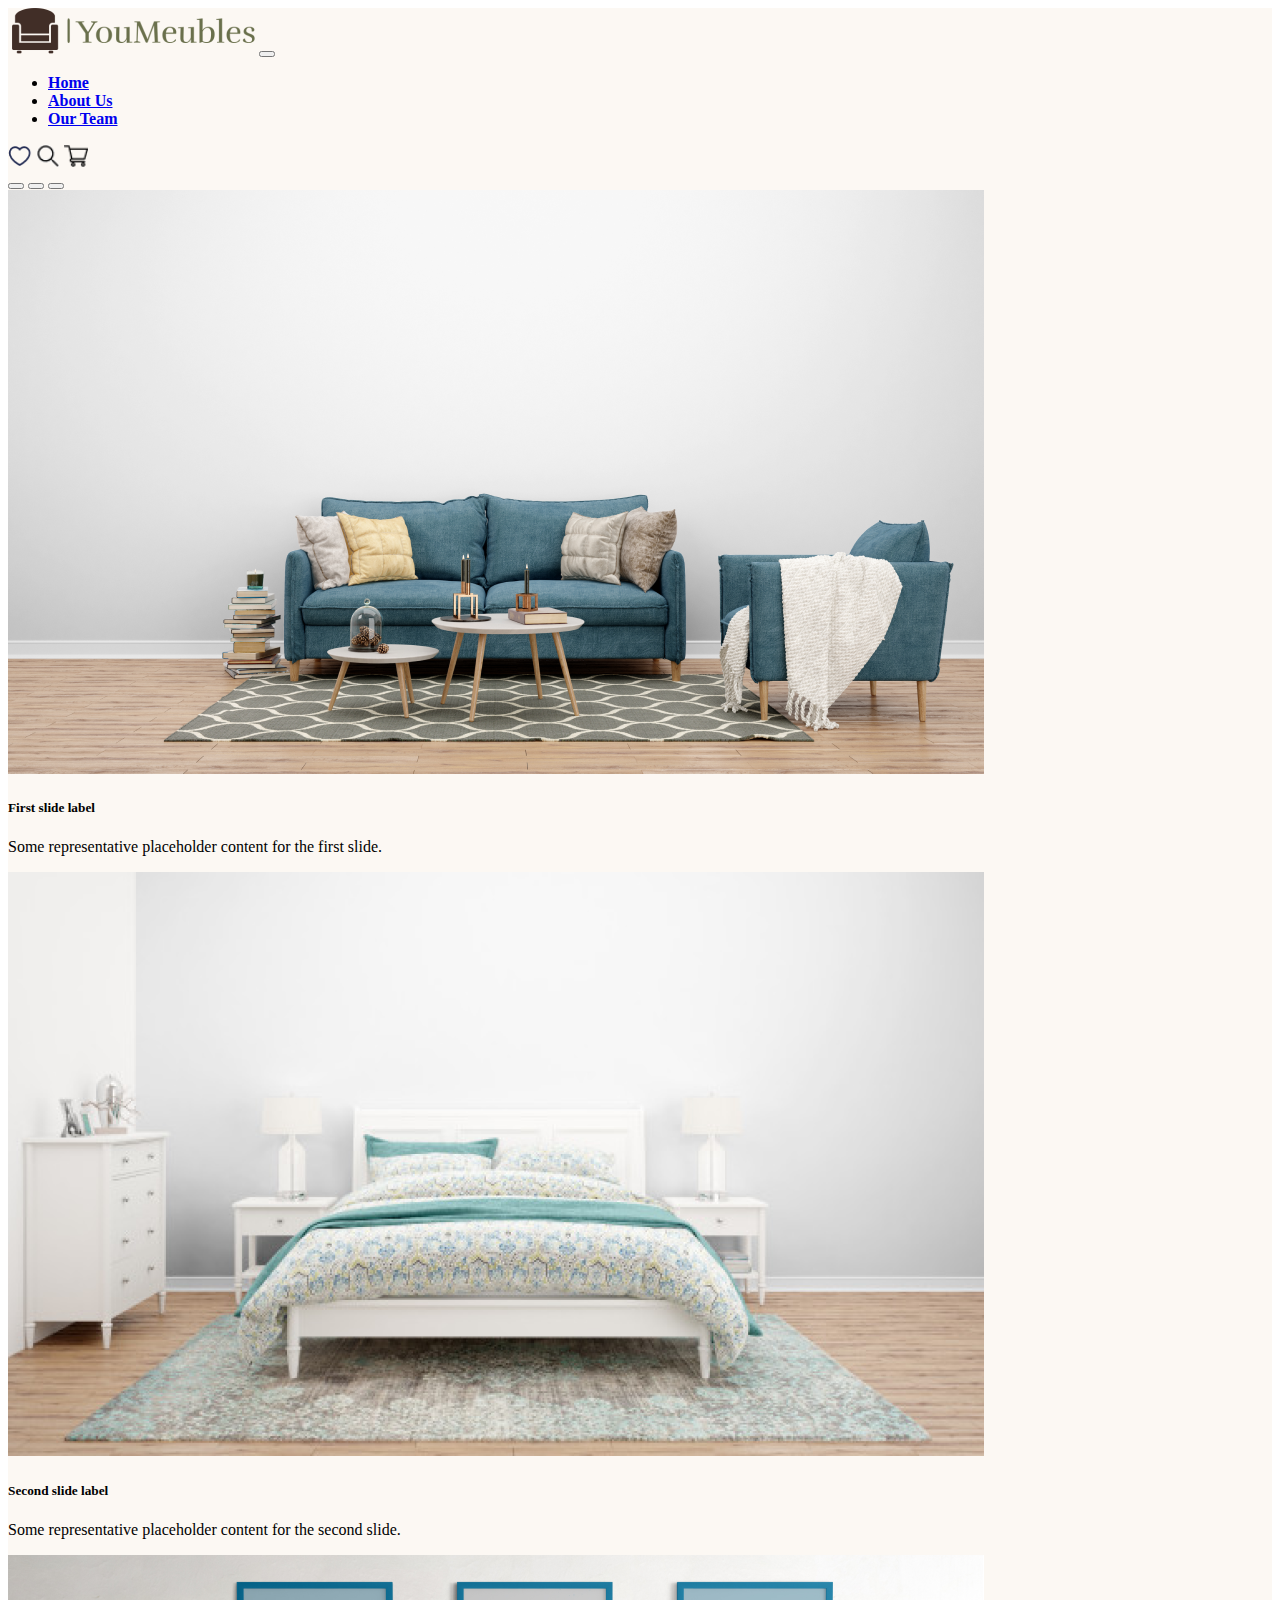
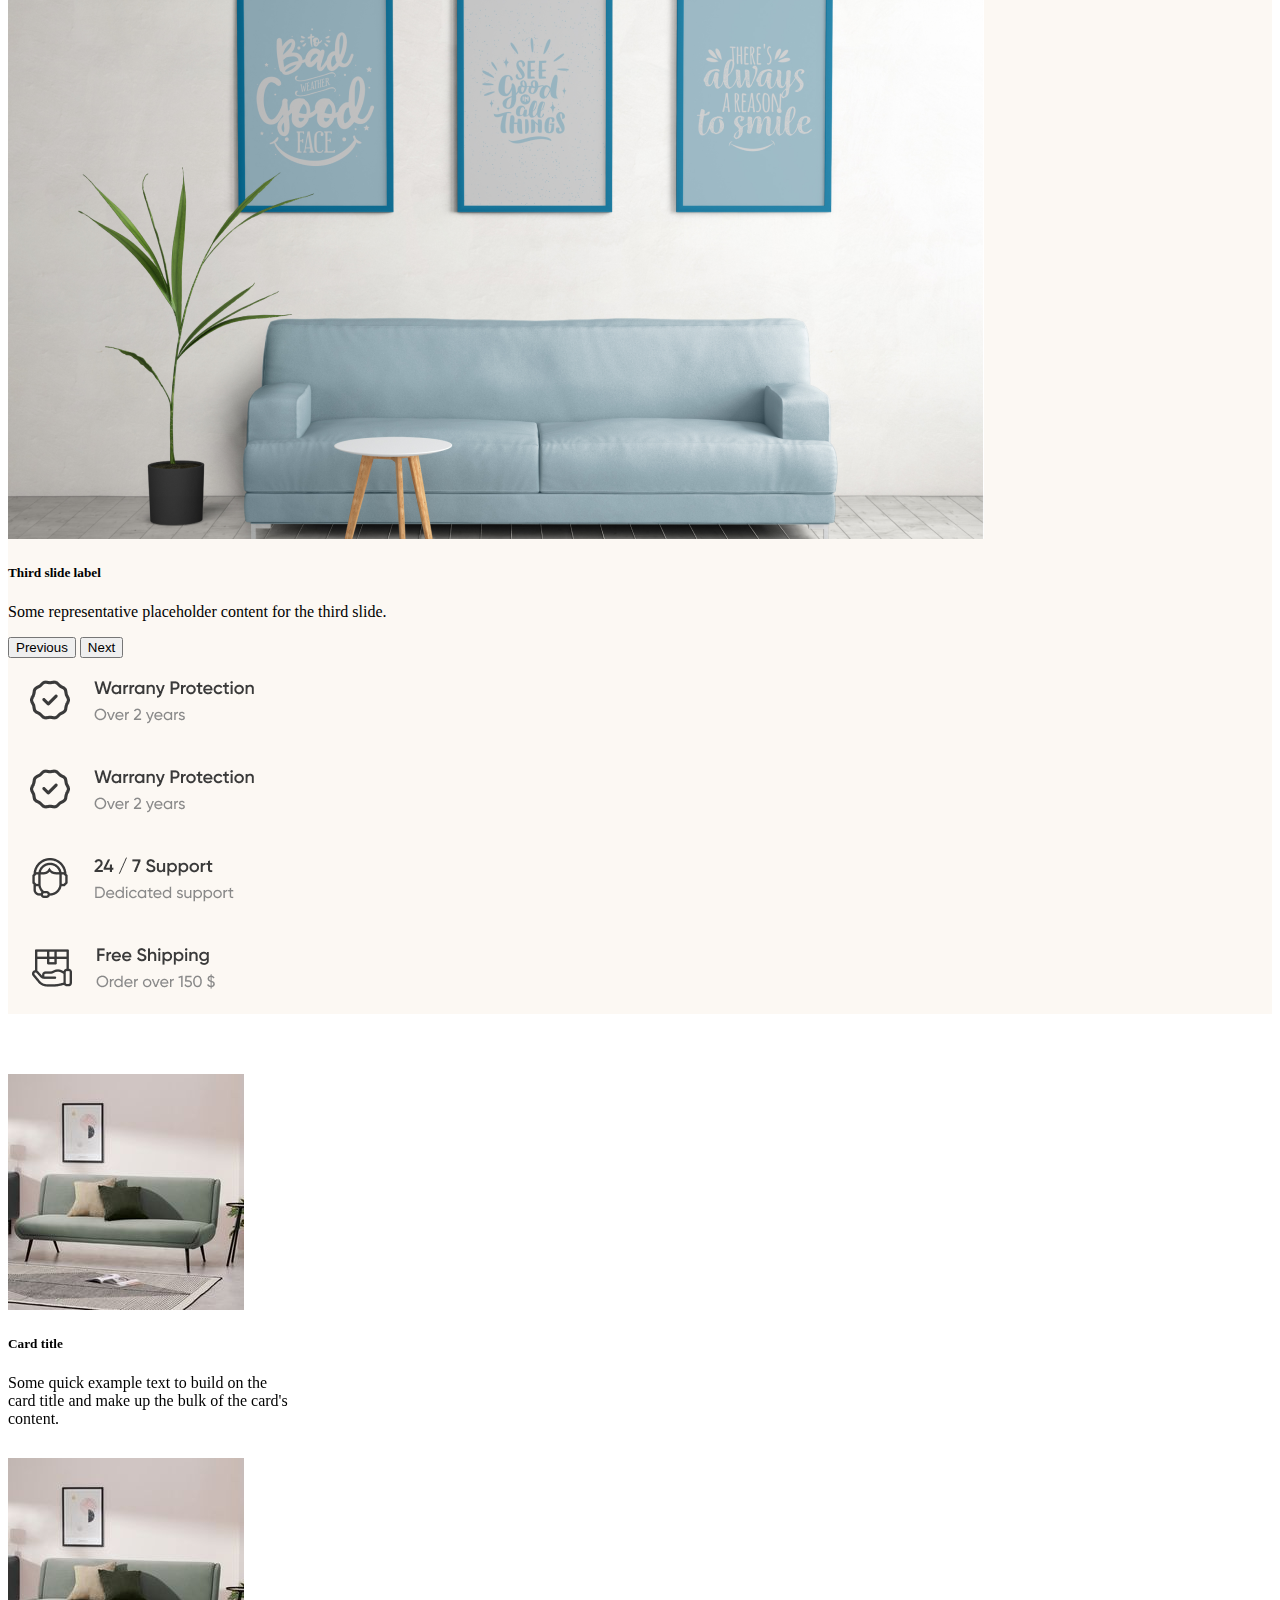
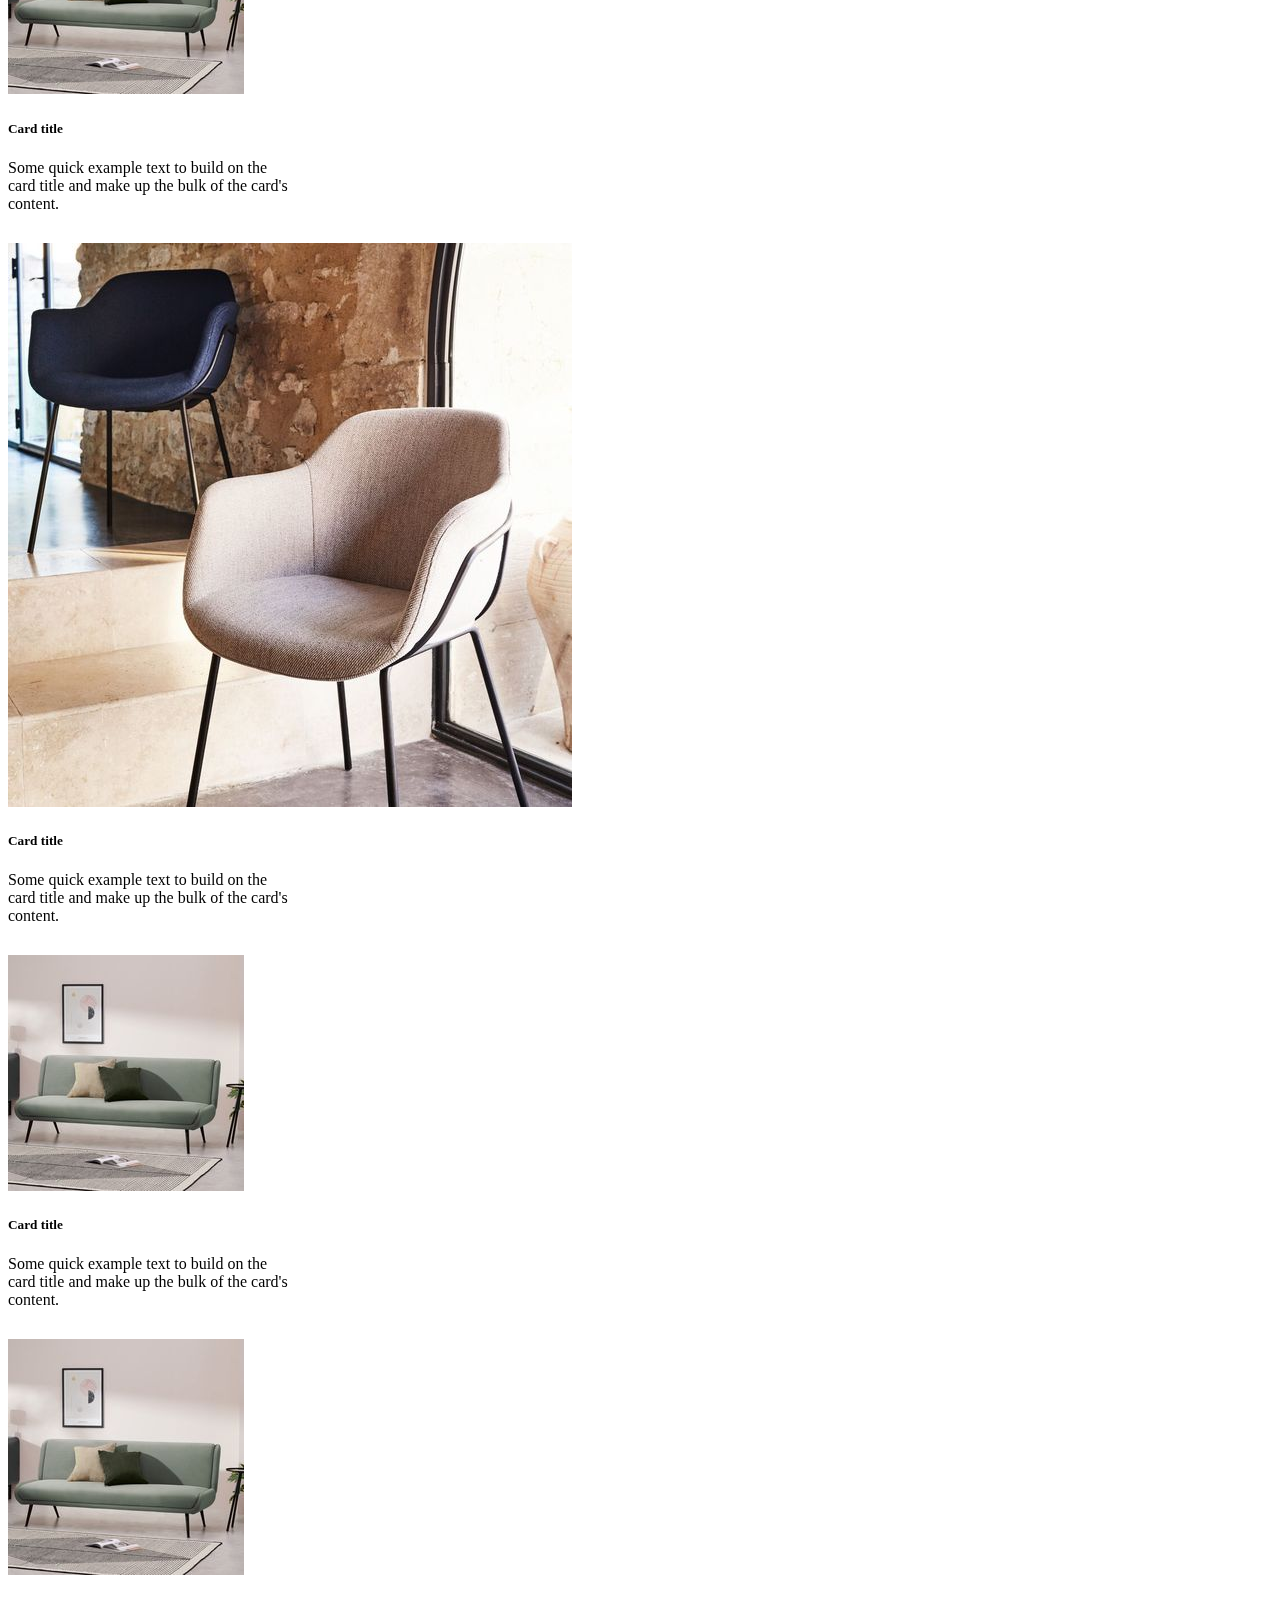
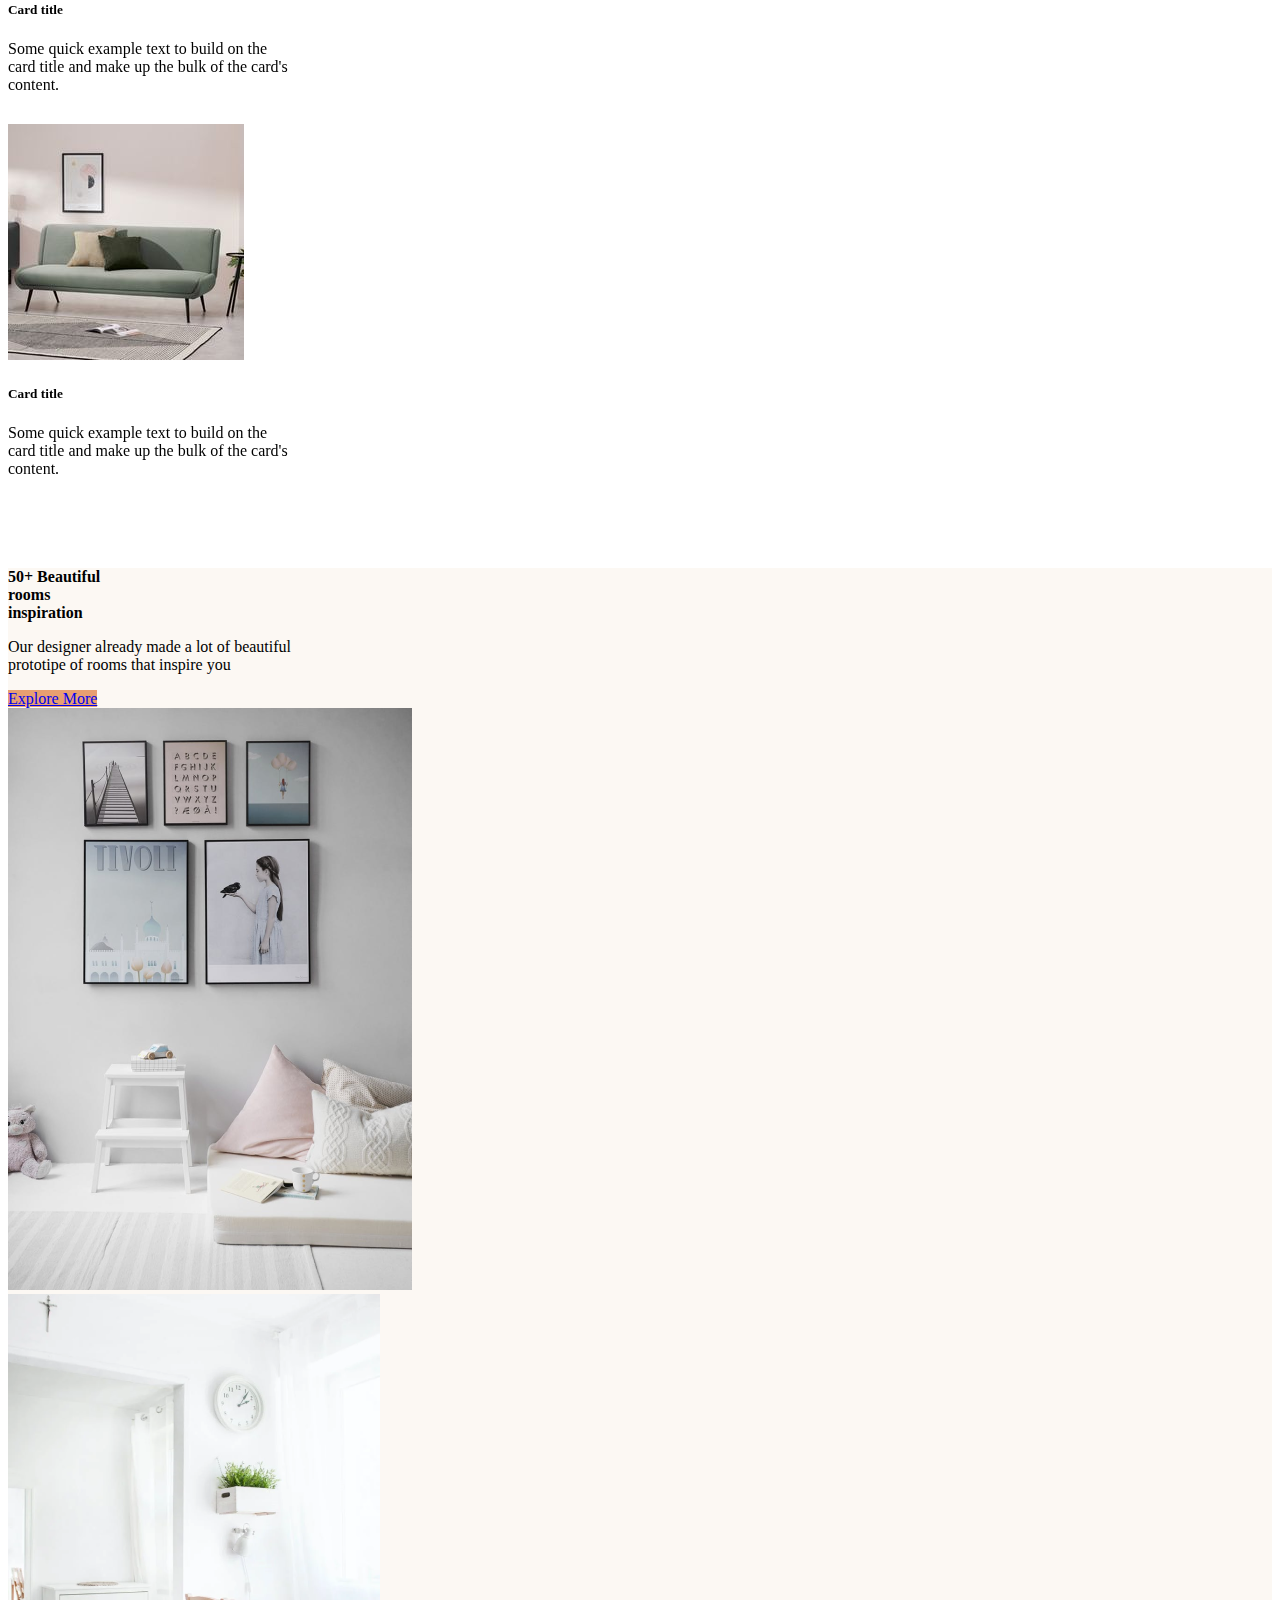
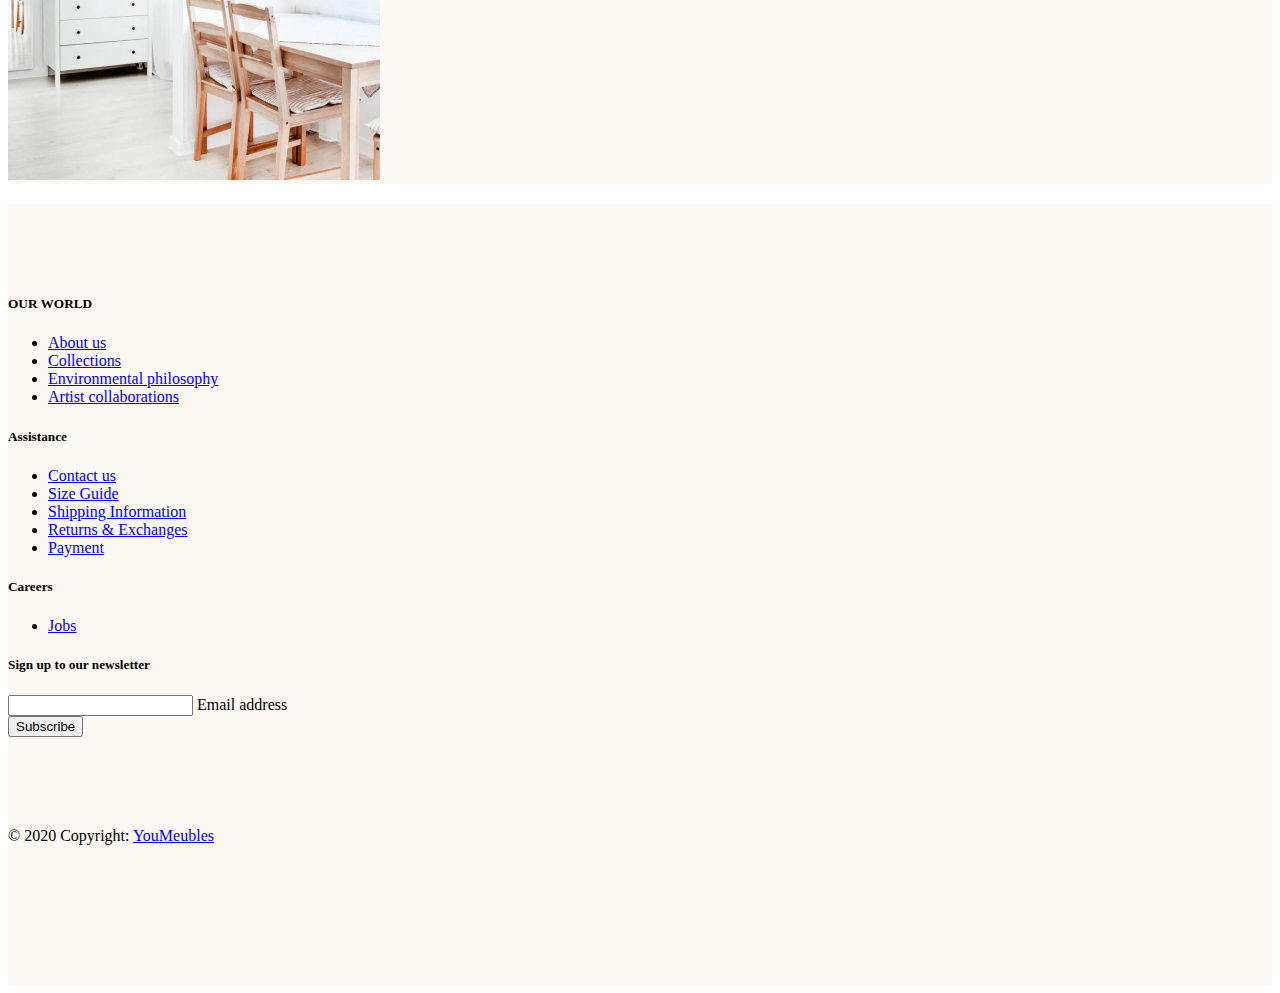
==== commit 686960b0: "the last" ====
--- a/index.html
+++ b/index.html
@@ -131,20 +131,9 @@
                                           <h5 class="card-title">Card title</h5>
                                           <p class="card-text">Some quick example text to build on the card title and make up the bulk of the card's content.</p>
                                           <div class="row justify-content-between">
-                                          <!-- <a href="#" id="acheter1"  class="col-5 btn ">Detail</a>
-                                          <a href="#" id="acheter1"  class="col-5 btn ">Acheter</a> -->
-                                        </div>
-                                        </div>
-                                      </div>
-                                    <!-- <div class="card">
-                                        <div class="card-body text-center">
-                                            <p><img class=" img-fluid" src="Assest/Images/chaise1.jpg" alt="card image"
-                                                    style=" width: 80%; height: auto;"></p>
-                                            <h4 class="fs-3">shaises YouMeubles</h4>
-                                            <p class="fs-6">This is basic card with image on top, title,
-                                                description and button.</p>
-                                        </div>
-                                    </div> -->
+                                        </div>
+                                        </div>
+                                      </div>
                                 </div>
                                 <div class="backside">
                                     <div class="card ">
@@ -163,27 +152,30 @@
                         </div>
                     </div>
                       <!-- ======= produit==================== -->
-                    <div class="col-xs-12 col-sm-4 col-md-4">
-                        <div class="image-flip">
-                            <div class="mainflip flip-0">
-                                <div class="frontside">
-                                    <div class="card">
-                                        <div class="card-body text-center">
-                                            <p><img class=" img-fluid" src="Assest/Images/chaise1.jpg" alt="card image"
-                                                    style=" width: 80%; height: auto;"></p>
-                                            <h4 class="fs-3">shaises YouMeubles</h4>
-                                            <p class="fs-6">This is basic card with image on top, title,
-                                                description and button.</p>
-                                        </div>
-                                    </div>
-                                </div>
-                                <div class="backside">
-                                    <div class="card ">
-                                        <div class="card-body text-center mt-4">
-                                            <h4 class="fs-3">shaises YouMeubles</h4>
-                                            <p class="fs-6">Type de produit : meubles de repas avec accoudoirs, couleur
-                                                : beige alpilles</p>
-                                            <a id="acheter" href="Assest/Pages/details.html" class="btn">detail</a>
+                      <div class="col-xs-12 col-sm-4 col-md-4">
+                        <div class="image-flip">
+                            <div class="mainflip flip-0">
+                                <div class="frontside">
+                                    <div class="card" style="width:18rem ; border: 0px solid">
+                                        <img src="Assest/Images/canapé.jpg" class="card-img" alt="..." >
+                                        <div class="card-body">
+                                          <h5 class="card-title">Card title</h5>
+                                          <p class="card-text">Some quick example text to build on the card title and make up the bulk of the card's content.</p>
+                                          <div class="row justify-content-between">
+                                        </div>
+                                        </div>
+                                      </div>
+                                </div>
+                                <div class="backside">
+                                    <div class="card ">
+                                        <div class="card-body text-center mt-4">
+                                            <h4 class="fs-3">shaises YouMeubles</h4>
+                                            <p class="fs-6">Type de produit : meubles de repas avec accoudoirs, couleur
+                                                : beige alpilles</p>
+                                                <div class="row justify-content-between">
+                                                    <a href="#" id="acheter1"  class="col-5 btn ">Detail</a>
+                                                    <a href="#" id="acheter1"  class="col-5 btn ">Acheter</a>
+                                                  </div>
                                         </div>
                                     </div>
                                 </div>
@@ -195,23 +187,26 @@
                         <div class="image-flip">
                             <div class="mainflip flip-0">
                                 <div class="frontside">
-                                    <div class="card">
-                                        <div class="card-body text-center">
-                                            <p><img class=" img-fluid" src="Assest/Images/chaise1.jpg" alt="card image"
-                                                    style=" width: 80%; height: auto;"></p>
-                                            <h4 class="fs-3">shaises YouMeubles</h4>
-                                            <p class="fs-6">This is basic card with image on top, title,
-                                                description and button.</p>
-                                        </div>
-                                    </div>
-                                </div>
-                                <div class="backside">
-                                    <div class="card">
-                                        <div class="card-body text-center mt-4">
-                                            <h4 class="fs-3">shaises YouMeubles</h4>
-                                            <p class="fs-6">Type de produit : meubles de repas avec accoudoirs, couleur
-                                                : beige alpilles</p>
-                                            <a id="acheter" href="Assest/Pages/details.html" class="btn">detail</a>
+                                    <div class="card" style="width:18rem ; border: 0px solid">
+                                        <img src="Assest/Images/chaise1.jpg" class="card-img" alt="..." >
+                                        <div class="card-body">
+                                          <h5 class="card-title">Card title</h5>
+                                          <p class="card-text">Some quick example text to build on the card title and make up the bulk of the card's content.</p>
+                                          <div class="row justify-content-between">
+                                        </div>
+                                        </div>
+                                      </div>
+                                </div>
+                                <div class="backside">
+                                    <div class="card ">
+                                        <div class="card-body text-center mt-4">
+                                            <h4 class="fs-3">shaises YouMeubles</h4>
+                                            <p class="fs-6">Type de produit : meubles de repas avec accoudoirs, couleur
+                                                : beige alpilles</p>
+                                                <div class="row justify-content-between">
+                                                    <a href="Assest/Pages/details.html" id="acheter1"  class="col-5 btn ">Detail</a>
+                                                    <a href="#" id="acheter1"  class="col-5 btn ">Acheter</a>
+                                                  </div>
                                         </div>
                                     </div>
                                 </div>
@@ -223,23 +218,26 @@
                         <div class="image-flip">
                             <div class="mainflip flip-0">
                                 <div class="frontside">
-                                    <div class="card">
-                                        <div class="card-body text-center">
-                                            <p><img class=" img-fluid" src="Assest/Images/chaise1.jpg" alt="card image"
-                                                    style=" width: 80%; height: auto;"></p>
-                                            <h4 class="fs-3">shaises YouMeubles</h4>
-                                            <p class="fs-6">This is basic card with image on top, title,
-                                                description and button.</p>
-                                        </div>
-                                    </div>
-                                </div>
-                                <div class="backside">
-                                    <div class="card ">
-                                        <div class="card-body text-center mt-4">
-                                            <h4 class="fs-3">shaises YouMeubles</h4>
-                                            <p class="fs-6">Type de produit : meubles de repas avec accoudoirs, couleur
-                                                : beige alpilles</p>
-                                            <a id="acheter" href="Assest/Pages/details.html" class="btn">detail</a>
+                                    <div class="card" style="width:18rem ; border: 0px solid">
+                                        <img src="Assest/Images/canapé.jpg" class="card-img" alt="..." >
+                                        <div class="card-body">
+                                          <h5 class="card-title">Card title</h5>
+                                          <p class="card-text">Some quick example text to build on the card title and make up the bulk of the card's content.</p>
+                                          <div class="row justify-content-between">
+                                        </div>
+                                        </div>
+                                      </div>
+                                </div>
+                                <div class="backside">
+                                    <div class="card ">
+                                        <div class="card-body text-center mt-4">
+                                            <h4 class="fs-3">shaises YouMeubles</h4>
+                                            <p class="fs-6">Type de produit : meubles de repas avec accoudoirs, couleur
+                                                : beige alpilles</p>
+                                                <div class="row justify-content-between">
+                                                    <a href="#" id="acheter1"  class="col-5 btn ">Detail</a>
+                                                    <a href="#" id="acheter1"  class="col-5 btn ">Acheter</a>
+                                                  </div>
                                         </div>
                                     </div>
                                 </div>
@@ -251,23 +249,26 @@
                         <div class="image-flip">
                             <div class="mainflip flip-0">
                                 <div class="frontside">
-                                    <div class="card ">
-                                        <div class="card-body text-center">
-                                            <p><img class=" img-fluid" src="Assest/Images/chaise1.jpg" alt="card image"
-                                                    style=" width: 80%; height: auto;"></p>
-                                            <h4 class="fs-3">shaises YouMeubles</h4>
-                                            <p class="fs-6">This is basic card with image on top, title,
-                                                description and button.</p>
-                                        </div>
-                                    </div>
-                                </div>
-                                <div class="backside">
-                                    <div class="card ">
-                                        <div class="card-body text-center mt-4">
-                                            <h4 class="fs-3 text-center">shaises YouMeubles</h4>
-                                            <p class="fs-6">Type de produit : meubles de repas avec accoudoirs, couleur
-                                                : beige alpilles</p>
-                                            <a id="acheter" href="#" class="btn">detail</a>
+                                    <div class="card" style="width:18rem ; border: 0px solid">
+                                        <img src="Assest/Images/canapé.jpg" class="card-img" alt="..." >
+                                        <div class="card-body">
+                                          <h5 class="card-title">Card title</h5>
+                                          <p class="card-text">Some quick example text to build on the card title and make up the bulk of the card's content.</p>
+                                          <div class="row justify-content-between">
+                                        </div>
+                                        </div>
+                                      </div>
+                                </div>
+                                <div class="backside">
+                                    <div class="card ">
+                                        <div class="card-body text-center mt-4">
+                                            <h4 class="fs-3">shaises YouMeubles</h4>
+                                            <p class="fs-6">Type de produit : meubles de repas avec accoudoirs, couleur
+                                                : beige alpilles</p>
+                                                <div class="row justify-content-between">
+                                                    <a href="#" id="acheter1"  class="col-5 btn ">Detail</a>
+                                                    <a href="#" id="acheter1"  class="col-5 btn ">Acheter</a>
+                                                  </div>
                                         </div>
                                     </div>
                                 </div>
@@ -279,23 +280,26 @@
                         <div class="image-flip">
                             <div class="mainflip flip-0">
                                 <div class="frontside">
-                                    <div class="card  ">
-                                        <div class="card-body text-center">
-                                            <p><img class=" img-fluid" src="Assest/Images/chaise1.jpg" alt="card image"
-                                                    style=" width: 80%; height: auto;"></p>
-                                            <h4 class="fs-3">shaises YouMeubles</h4>
-                                            <p class="fs-6">This is basic card with image on top, title,
-                                                description and button.</p>
-                                        </div>
-                                    </div>
-                                </div>
-                                <div class="backside">
-                                    <div class="card ">
-                                        <div class="card-body text-center mt-4">
-                                            <h4 class="fs-3">shaises YouMeubles</h4>
-                                            <p class="fs-6">Type de produit : meubles de repas avec accoudoirs, couleur
-                                                : beige alpilles.</p>
-                                            <a id="acheter" href="#" class="btn">detail</a>
+                                    <div class="card" style="width:18rem ; border: 0px solid">
+                                        <img src="Assest/Images/canapé.jpg" class="card-img" alt="..." >
+                                        <div class="card-body">
+                                          <h5 class="card-title">Card title</h5>
+                                          <p class="card-text">Some quick example text to build on the card title and make up the bulk of the card's content.</p>
+                                          <div class="row justify-content-between">
+                                        </div>
+                                        </div>
+                                      </div>
+                                </div>
+                                <div class="backside">
+                                    <div class="card ">
+                                        <div class="card-body text-center mt-4">
+                                            <h4 class="fs-3">shaises YouMeubles</h4>
+                                            <p class="fs-6">Type de produit : meubles de repas avec accoudoirs, couleur
+                                                : beige alpilles</p>
+                                                <div class="row justify-content-between">
+                                                    <a href="#" id="acheter1"  class="col-5 btn ">Detail</a>
+                                                    <a href="#" id="acheter1"  class="col-5 btn ">Acheter</a>
+                                                  </div>
                                         </div>
                                     </div>
                                 </div>
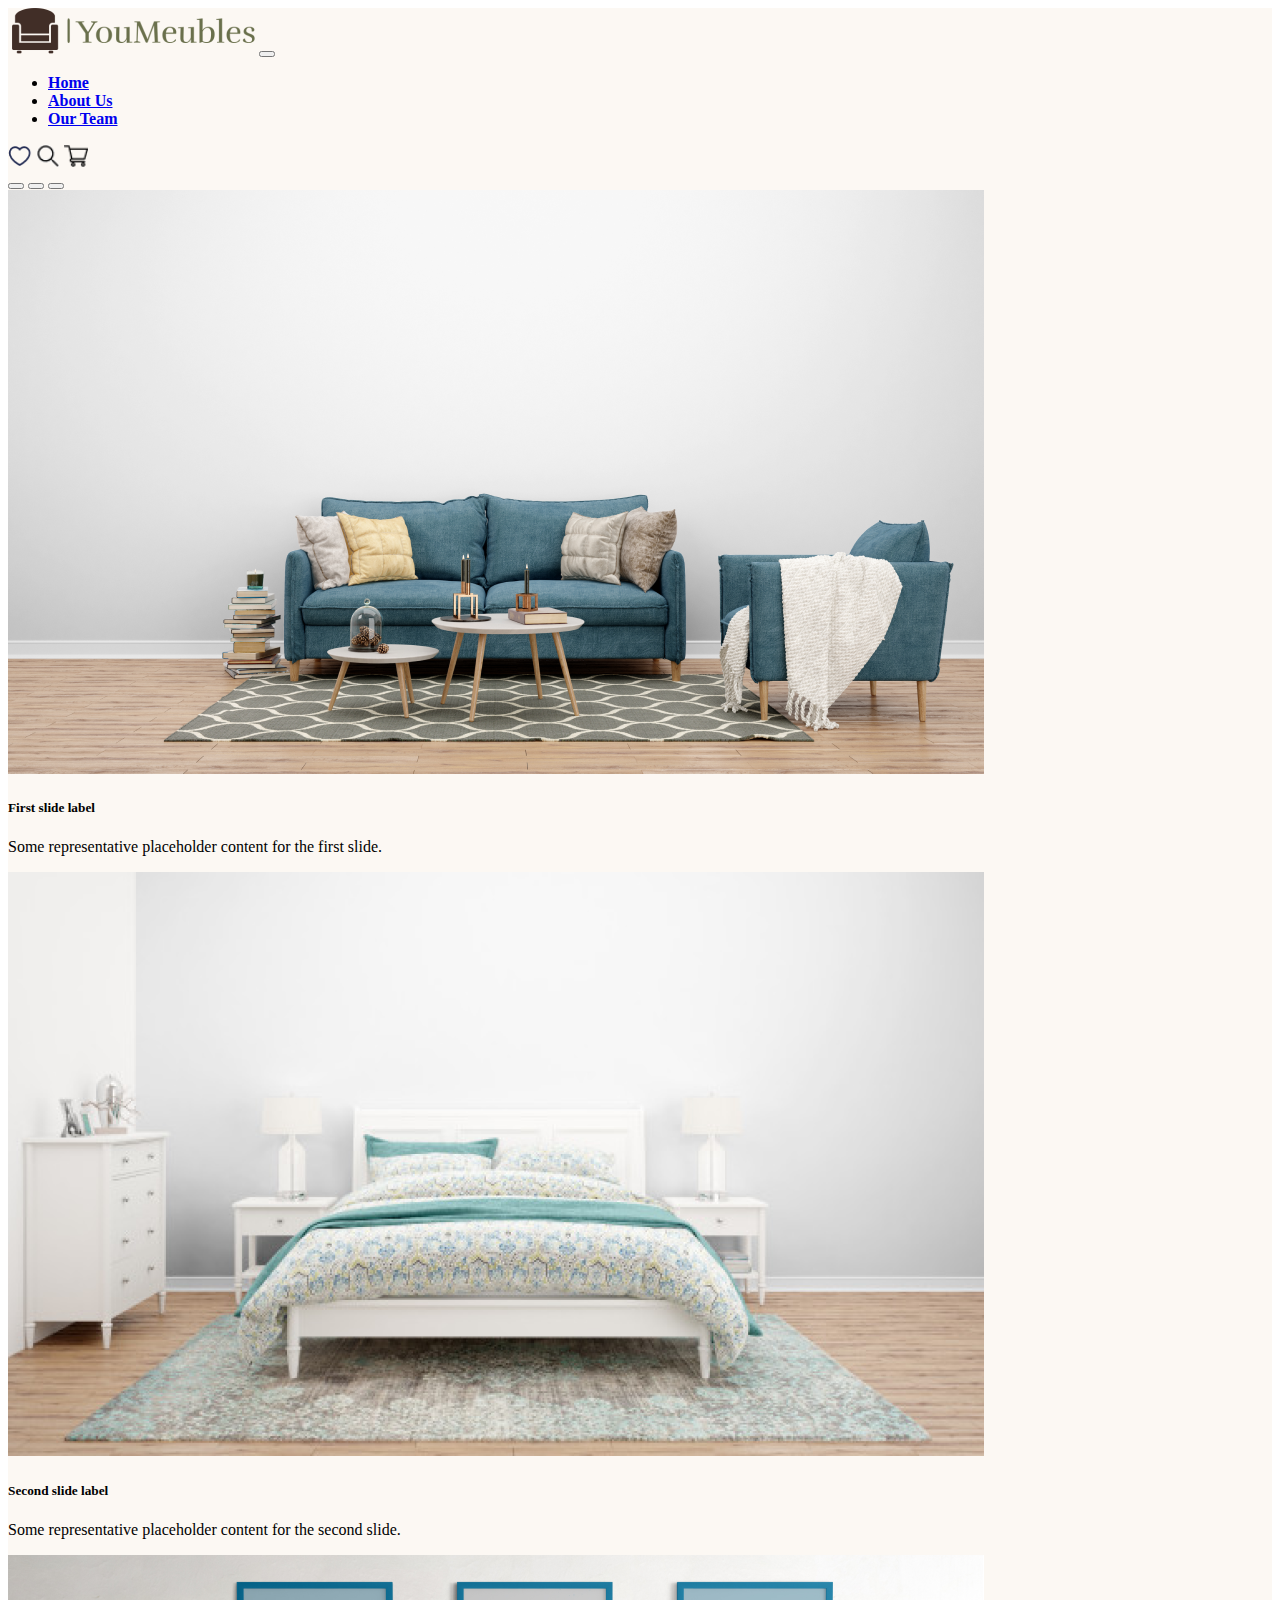
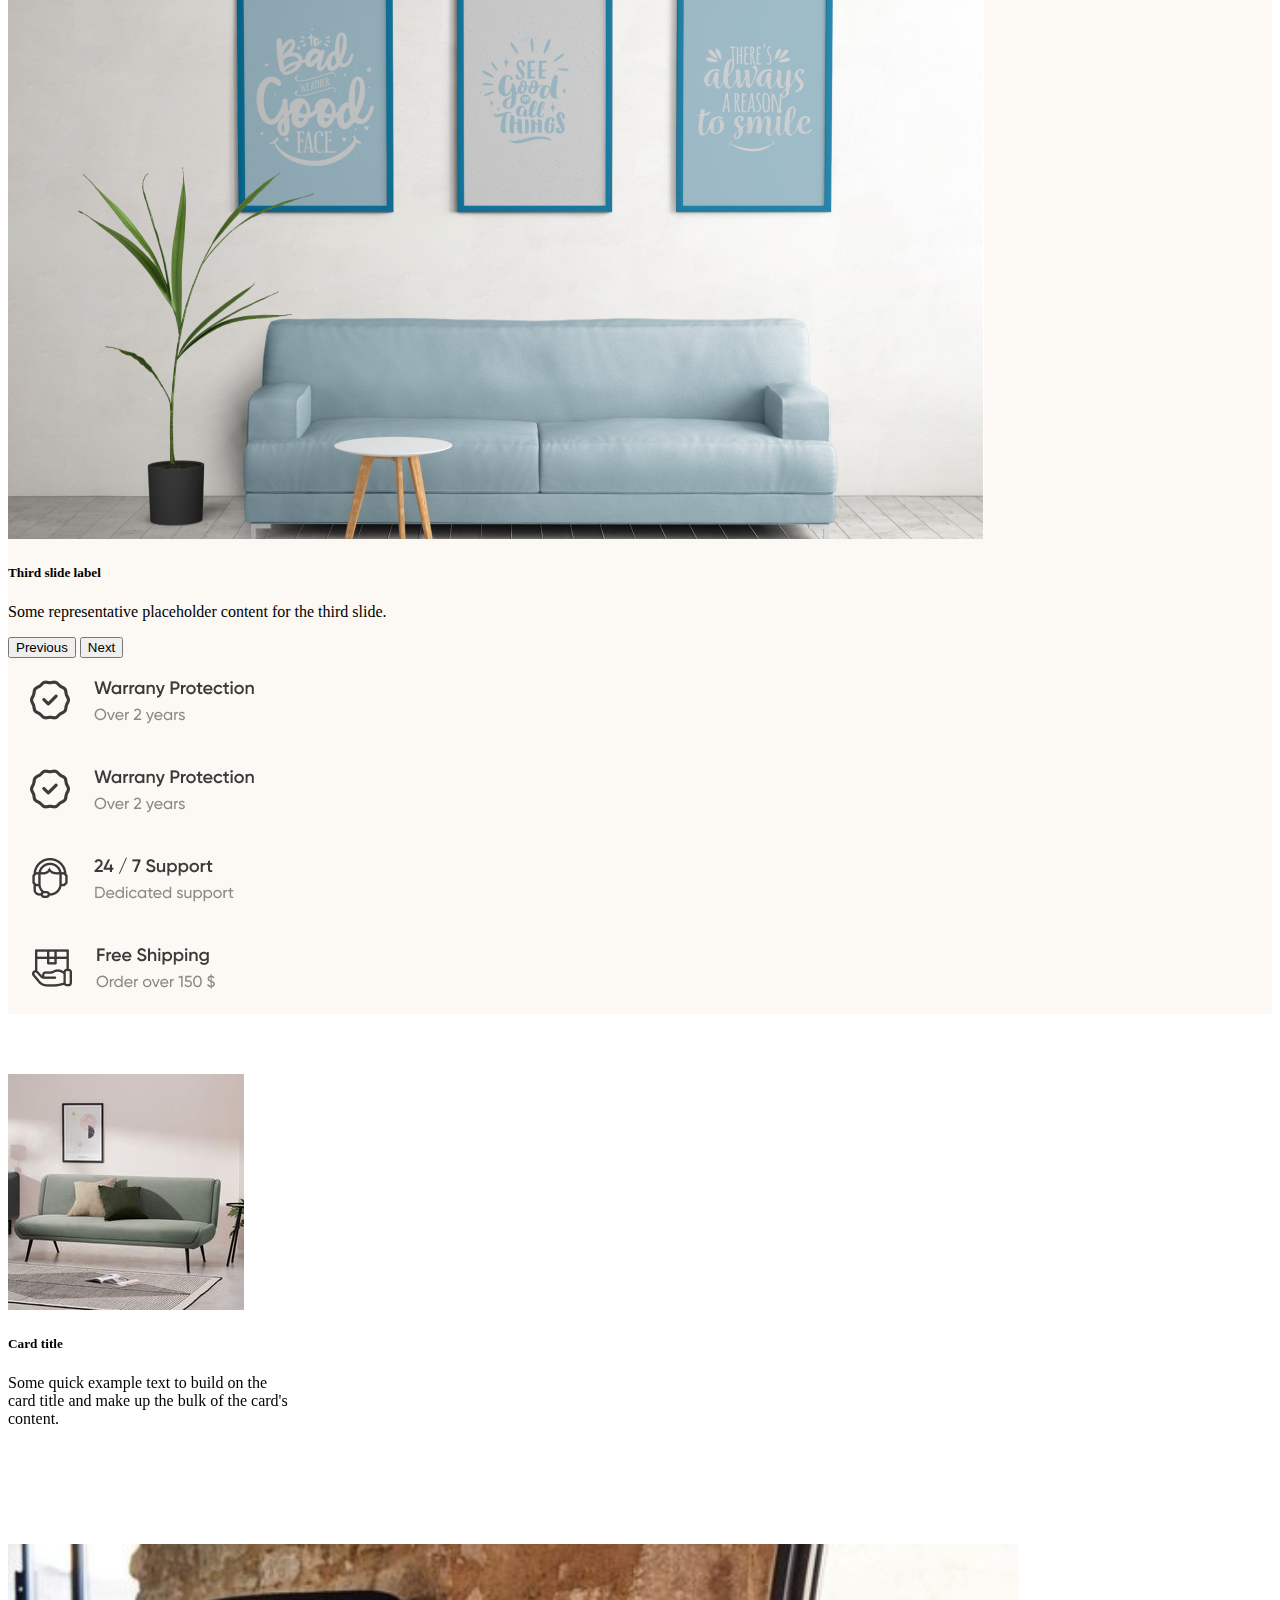
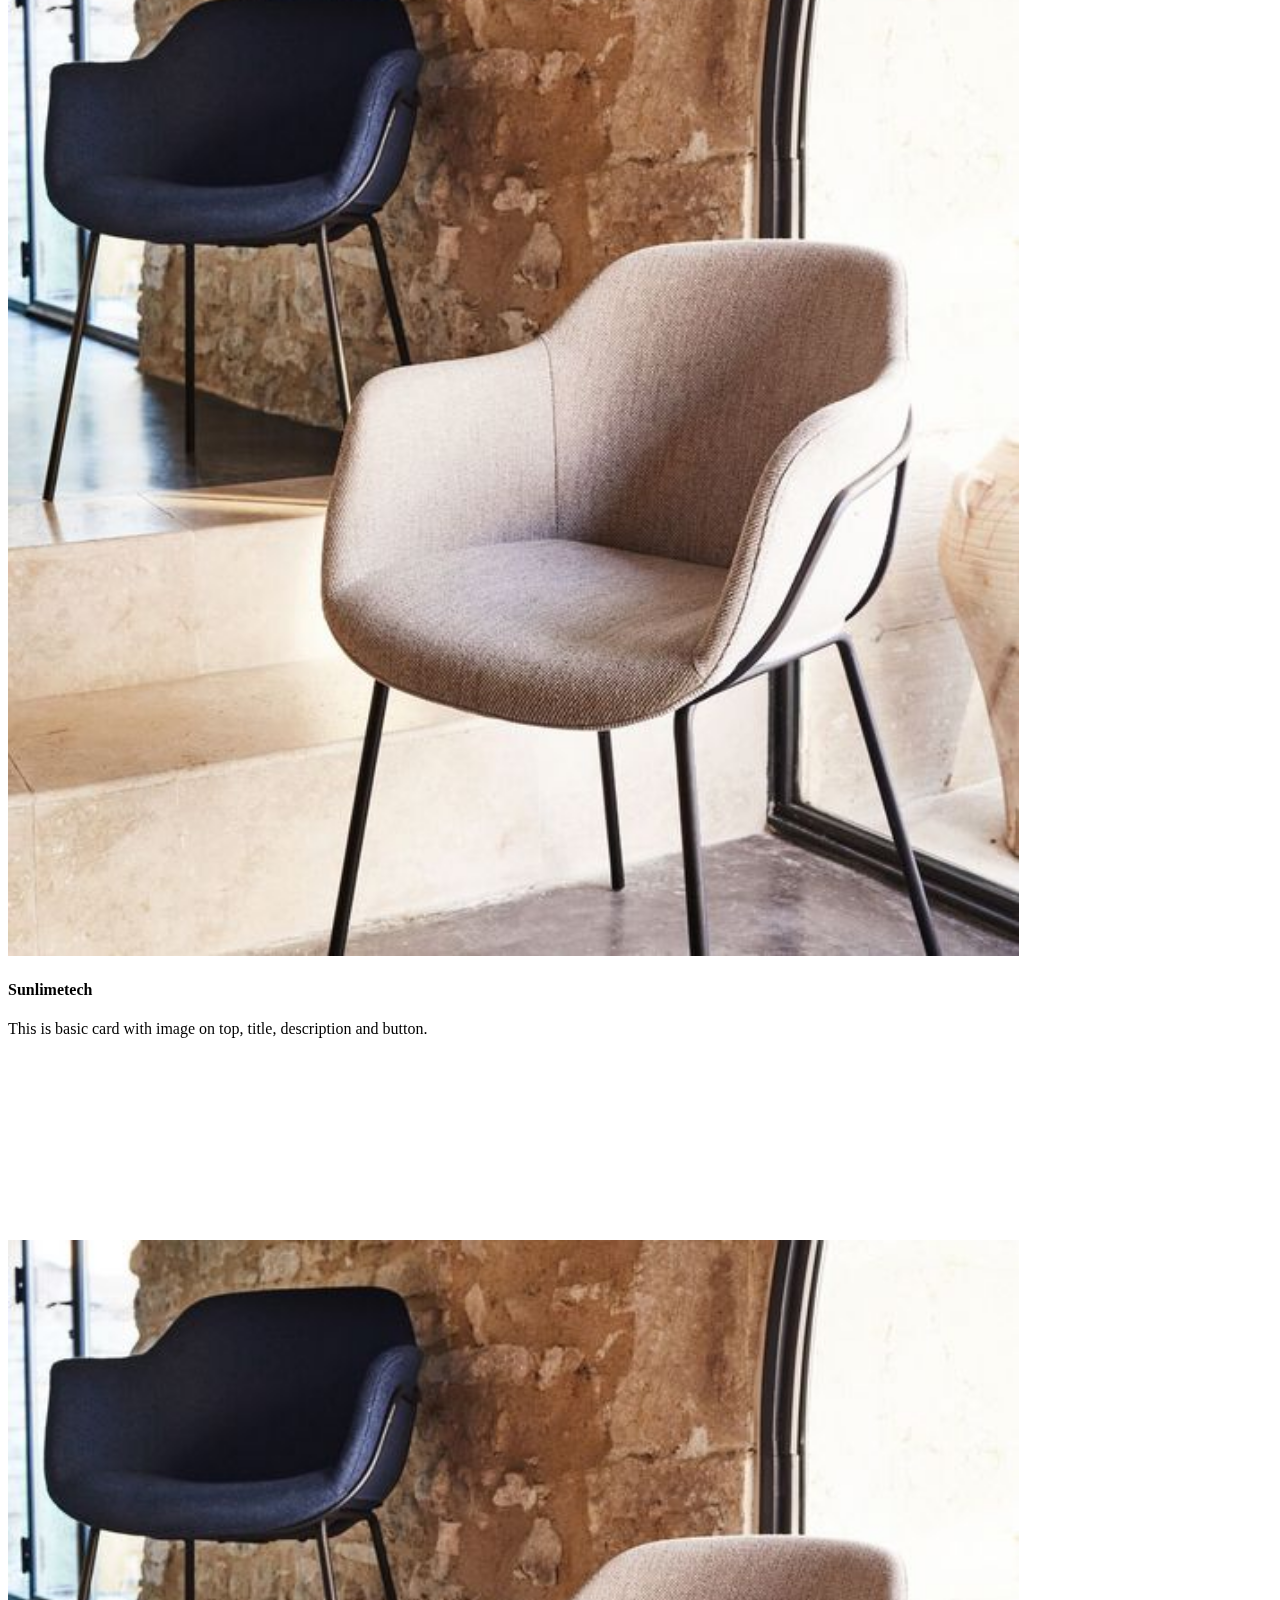
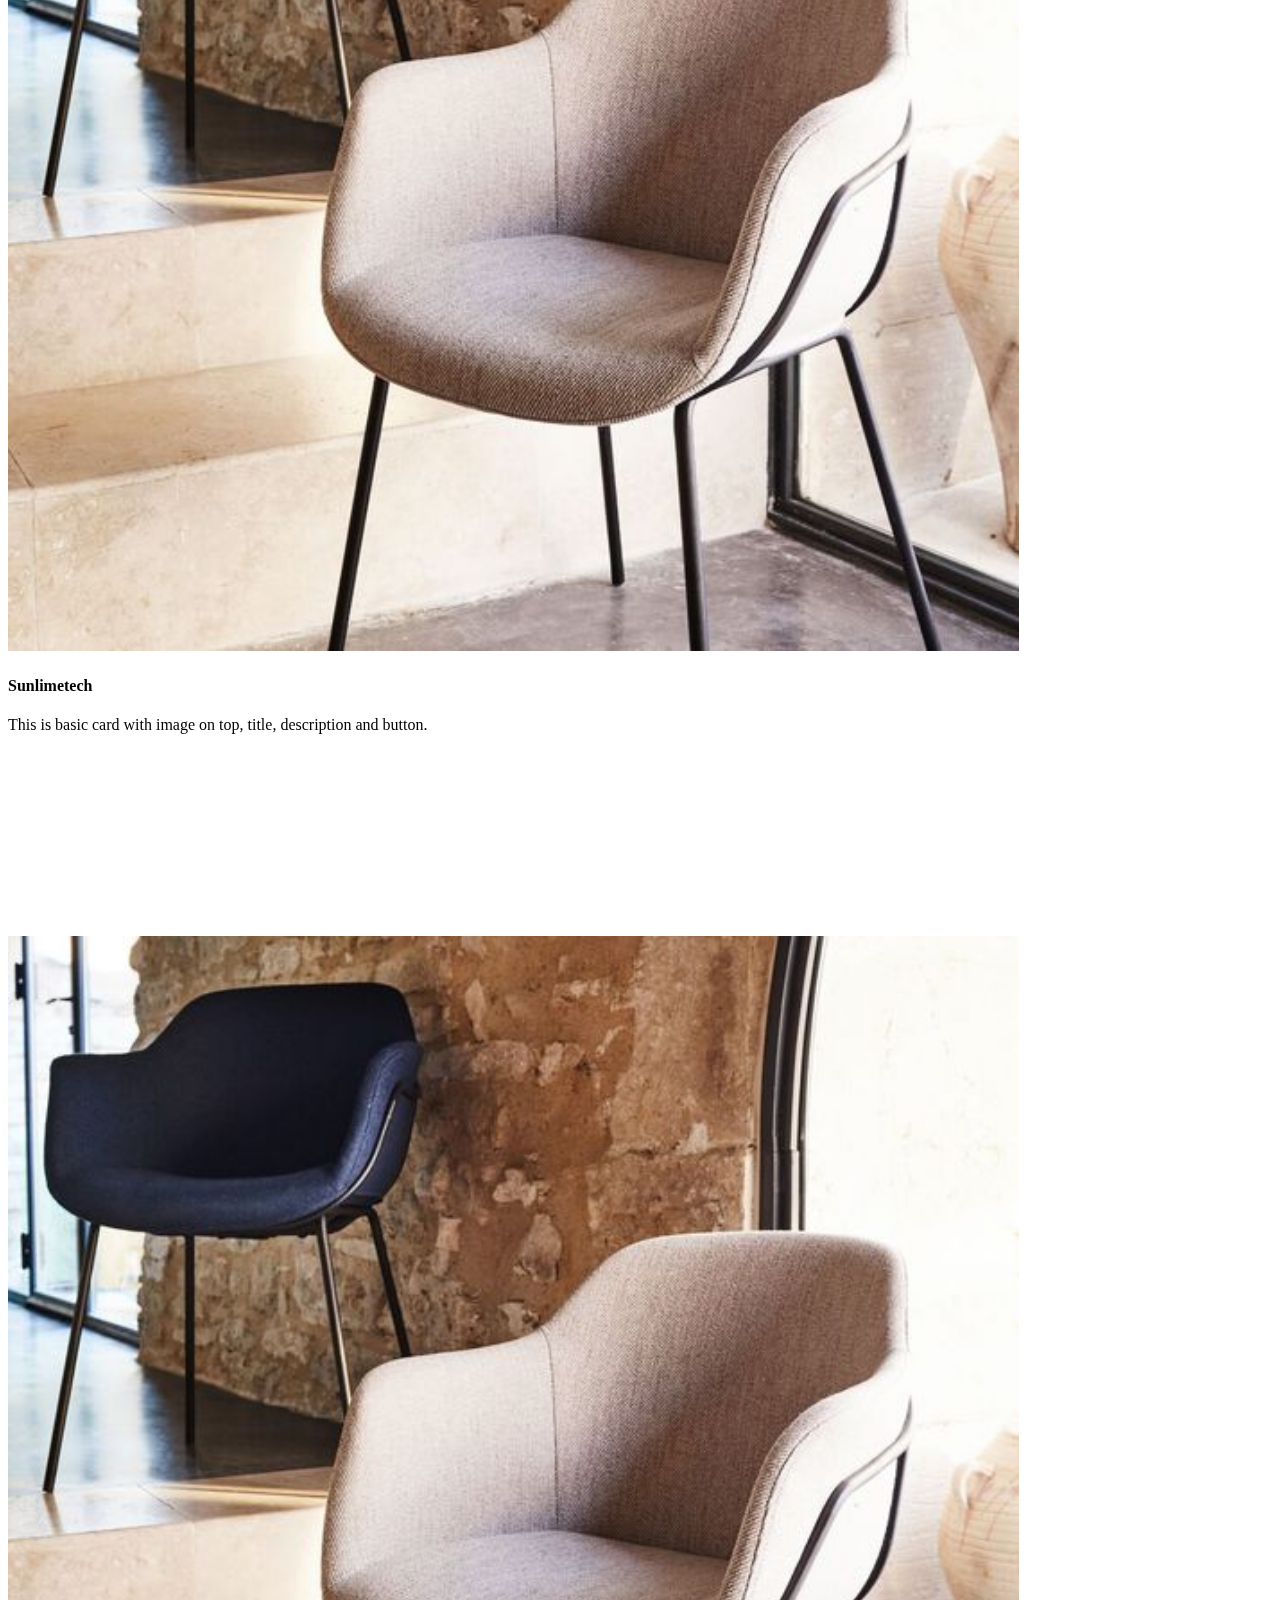
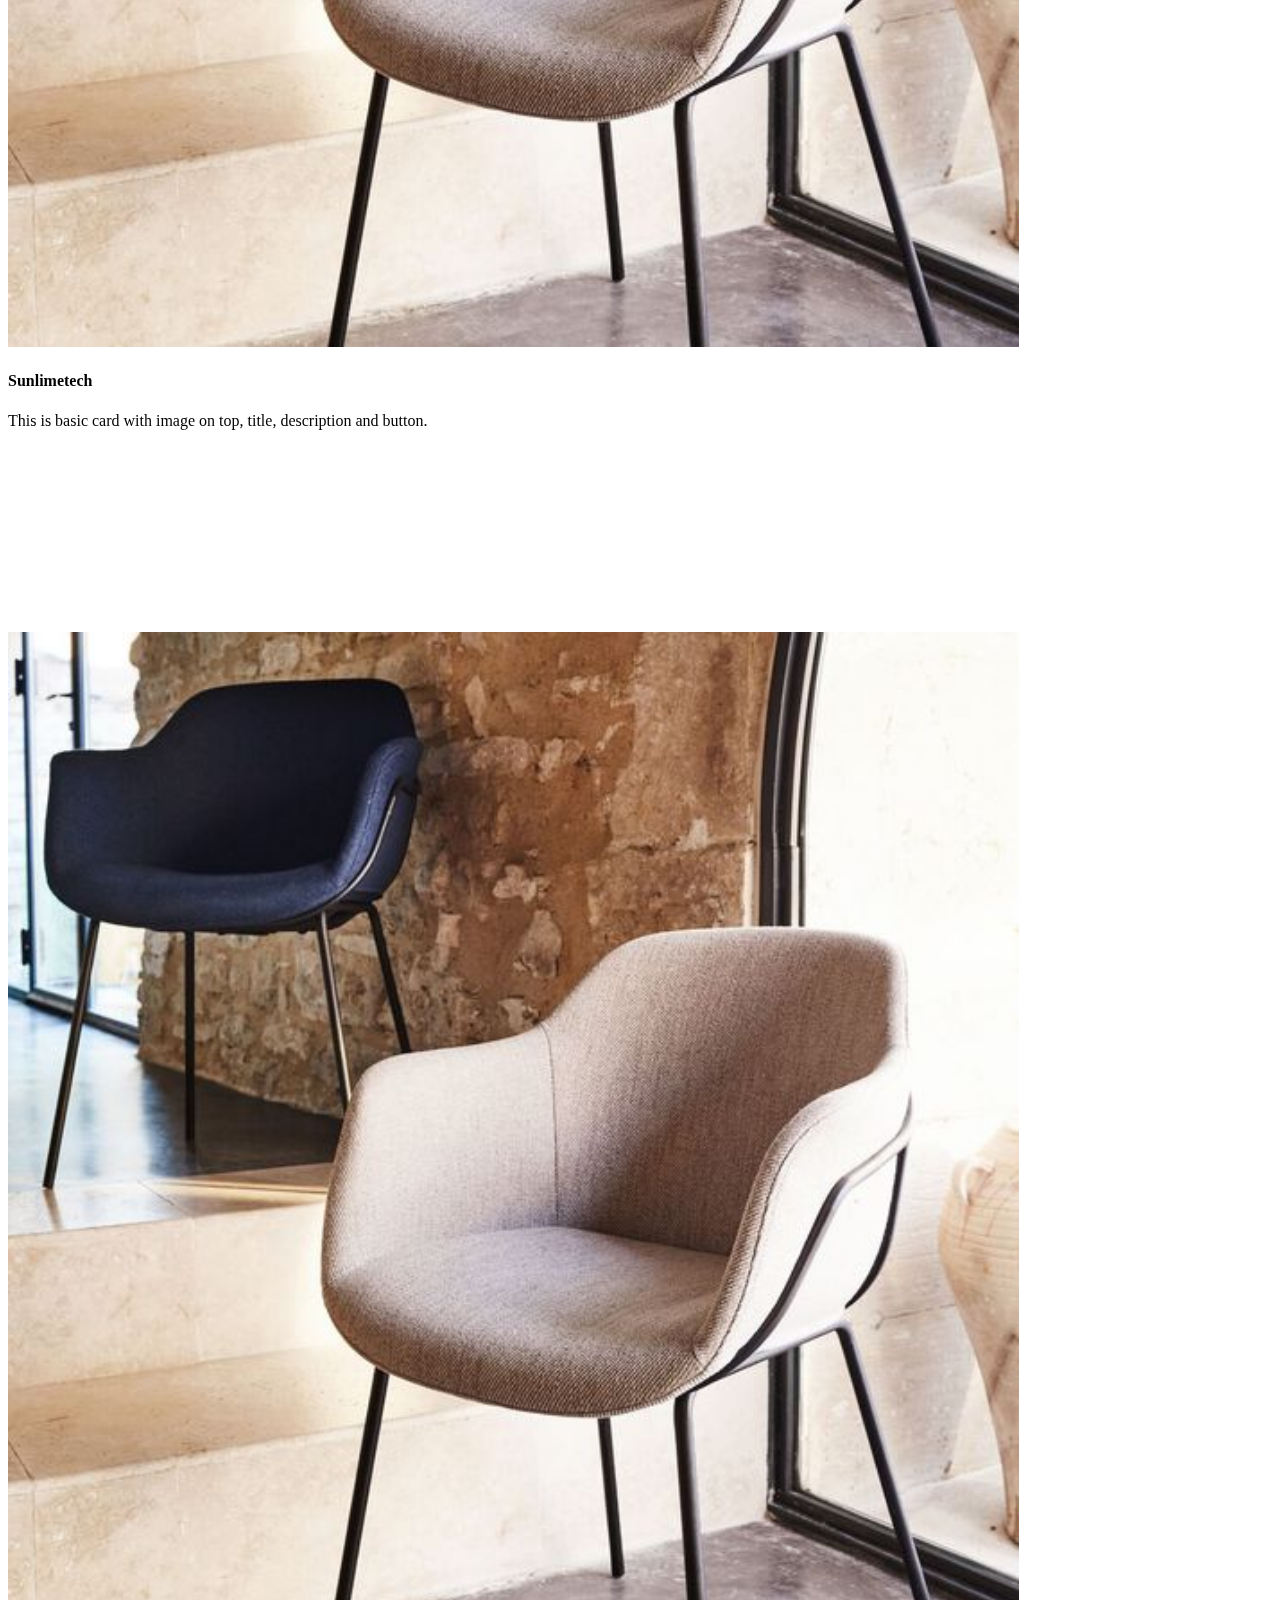
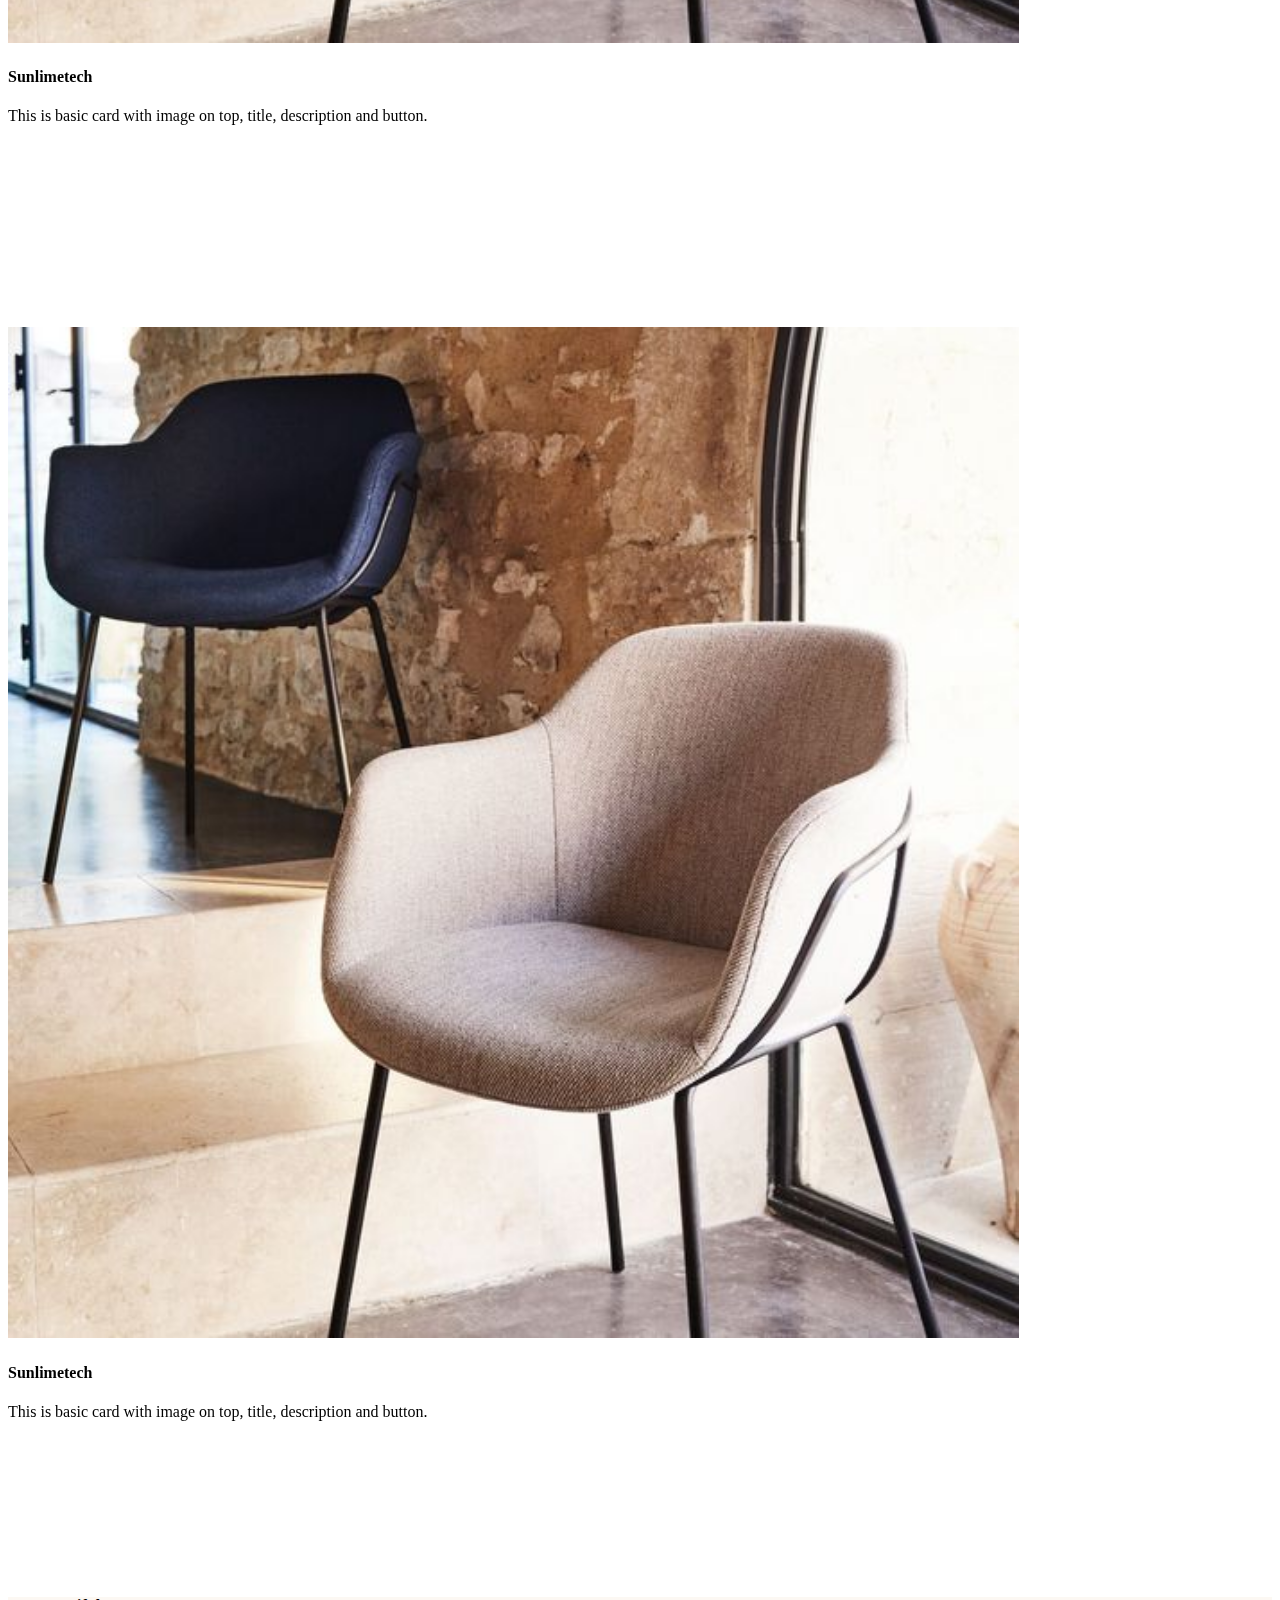
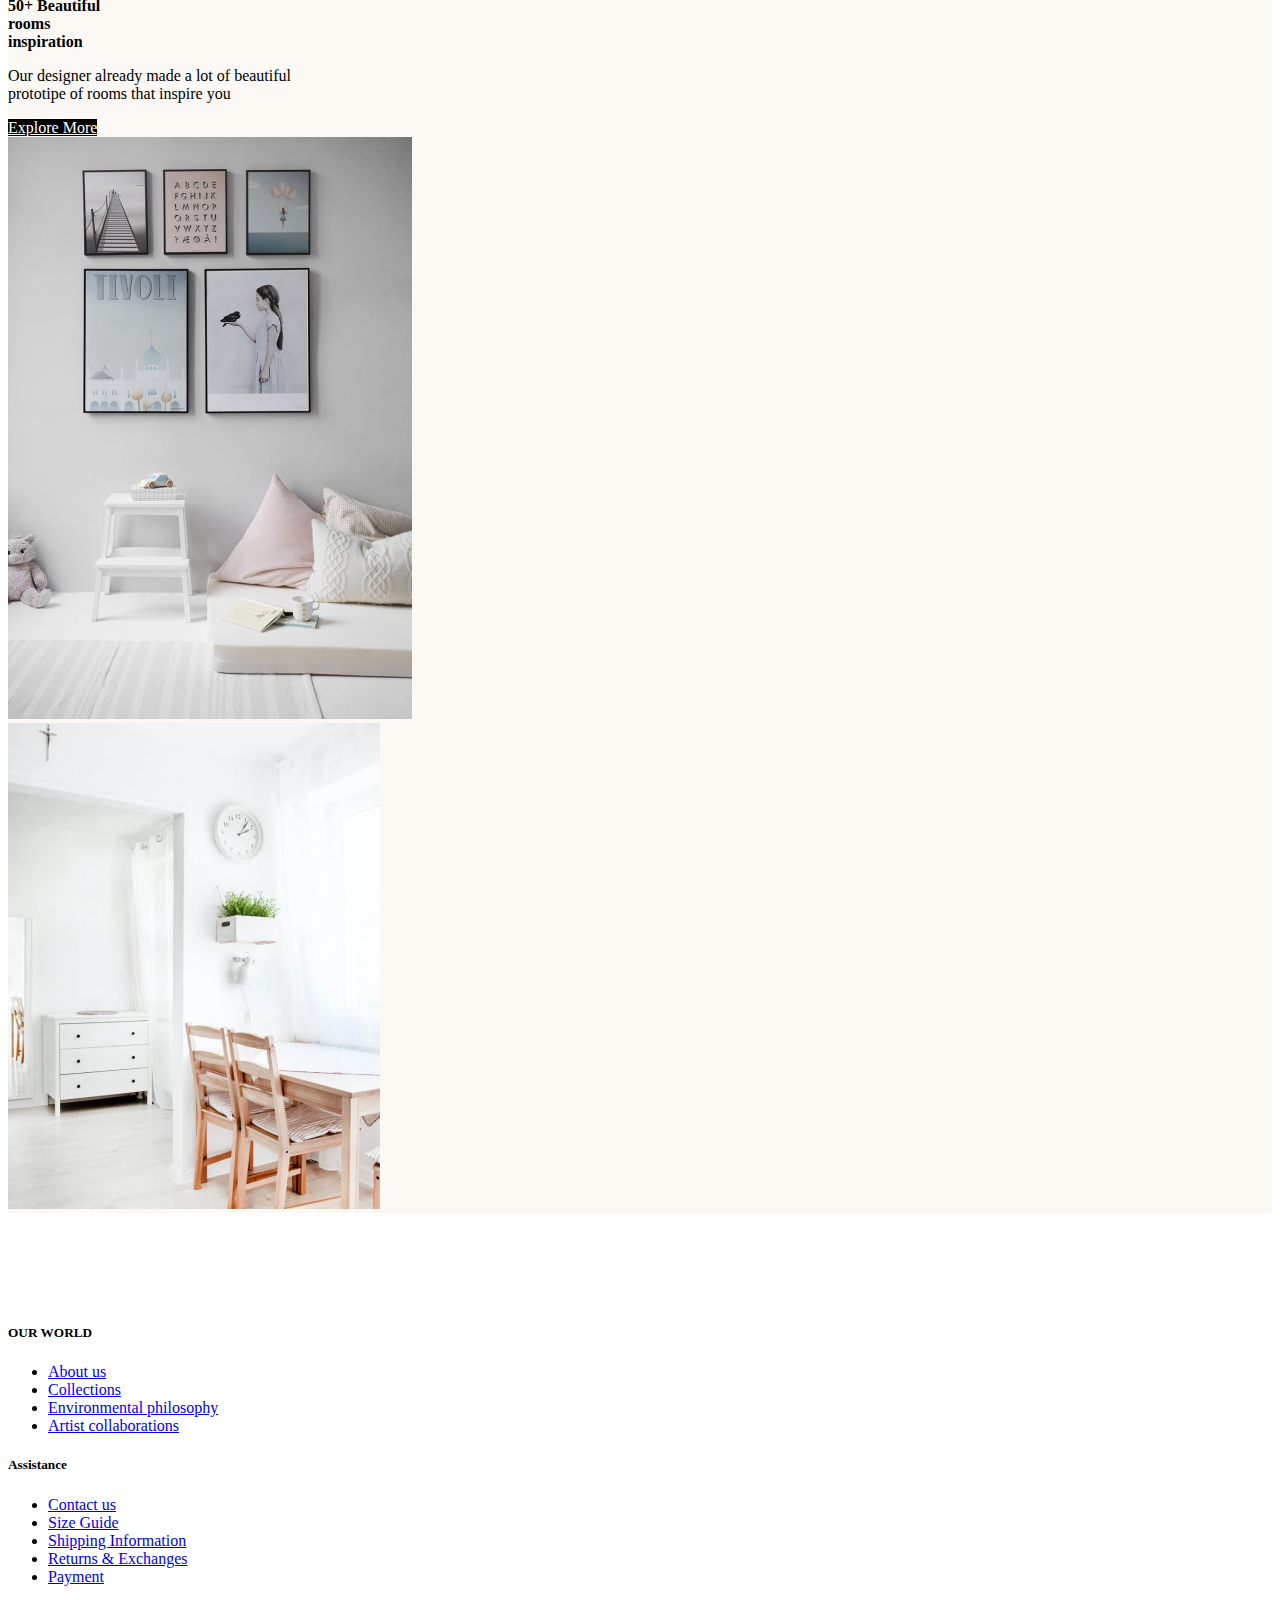
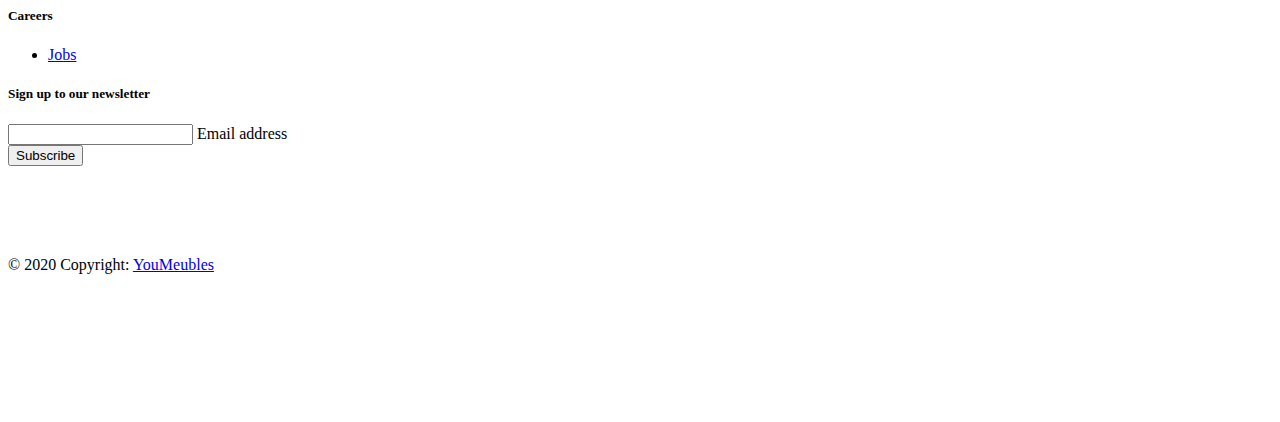
==== commit 610bd097: "Merge branch 'develop' of https://github.com/yassirrachad97/YouMeubles_SKAY into F-about" ====
--- a/index.html
+++ b/index.html
@@ -131,14 +131,25 @@
                                           <h5 class="card-title">Card title</h5>
                                           <p class="card-text">Some quick example text to build on the card title and make up the bulk of the card's content.</p>
                                           <div class="row justify-content-between">
+                                          <!-- <a href="#" id="acheter1"  class="col-5 btn ">Detail</a>
+                                          <a href="#" id="acheter1"  class="col-5 btn ">Acheter</a> -->
                                         </div>
                                         </div>
                                       </div>
-                                </div>
-                                <div class="backside">
-                                    <div class="card ">
-                                        <div class="card-body text-center mt-4">
-                                            <h4 class="fs-3">shaises YouMeubles</h4>
+                                    <!-- <div class="card">
+                                        <div class="card-body text-center">
+                                            <p><img class=" img-fluid" src="Assest/Images/chaise1.jpg" alt="card image"
+                                                    style=" width: 80%; height: auto;"></p>
+                                            <h4 class="fs-3">Sunlimetech</h4>
+                                            <p class="fs-6">This is basic card with image on top, title,
+                                                description and button.</p>
+                                        </div>
+                                    </div> -->
+                                </div>
+                                <div class="backside">
+                                    <div class="card ">
+                                        <div class="card-body text-center mt-4">
+                                            <h4 class="fs-3">Sunlimetech</h4>
                                             <p class="fs-6">Type de produit : meubles de repas avec accoudoirs, couleur
                                                 : beige alpilles</p>
                                                 <div class="row justify-content-between">
@@ -152,30 +163,29 @@
                         </div>
                     </div>
                       <!-- ======= produit==================== -->
-                      <div class="col-xs-12 col-sm-4 col-md-4">
-                        <div class="image-flip">
-                            <div class="mainflip flip-0">
-                                <div class="frontside">
-                                    <div class="card" style="width:18rem ; border: 0px solid">
-                                        <img src="Assest/Images/canapé.jpg" class="card-img" alt="..." >
-                                        <div class="card-body">
-                                          <h5 class="card-title">Card title</h5>
-                                          <p class="card-text">Some quick example text to build on the card title and make up the bulk of the card's content.</p>
-                                          <div class="row justify-content-between">
-                                        </div>
-                                        </div>
-                                      </div>
-                                </div>
-                                <div class="backside">
-                                    <div class="card ">
-                                        <div class="card-body text-center mt-4">
-                                            <h4 class="fs-3">shaises YouMeubles</h4>
-                                            <p class="fs-6">Type de produit : meubles de repas avec accoudoirs, couleur
-                                                : beige alpilles</p>
-                                                <div class="row justify-content-between">
-                                                    <a href="#" id="acheter1"  class="col-5 btn ">Detail</a>
-                                                    <a href="#" id="acheter1"  class="col-5 btn ">Acheter</a>
-                                                  </div>
+                    <div class="col-xs-12 col-sm-4 col-md-4">
+                        <div class="image-flip">
+                            <div class="mainflip flip-0">
+                                <div class="frontside">
+                                    <div class="card">
+                                        <div class="card-body text-center">
+                                            <p><img class=" img-fluid" src="Assest/Images/chaise1.jpg" alt="card image"
+                                                    style=" width: 80%; height: auto;"></p>
+                                            <h4 class="fs-3">Sunlimetech</h4>
+                                            <p class="fs-6">This is basic card with image on top, title,
+                                                description and button.</p>
+                                        </div>
+                                    </div>
+                                </div>
+                                <div class="backside">
+                                    <div class="card ">
+                                        <div class="card-body text-center mt-4">
+                                            <h4 class="fs-3">Sunlimetech</h4>
+                                            <p class="fs-6">This is basic card with image on top, title,
+                                                description and button.This is basic card with image on top, title,
+                                                description and button.This is basic card with image on top, title,
+                                                description and button.</p>
+                                            <a id="acheter" href="Assest/Pages/details.html" class="btn">detail</a>
                                         </div>
                                     </div>
                                 </div>
@@ -187,26 +197,25 @@
                         <div class="image-flip">
                             <div class="mainflip flip-0">
                                 <div class="frontside">
-                                    <div class="card" style="width:18rem ; border: 0px solid">
-                                        <img src="Assest/Images/chaise1.jpg" class="card-img" alt="..." >
-                                        <div class="card-body">
-                                          <h5 class="card-title">Card title</h5>
-                                          <p class="card-text">Some quick example text to build on the card title and make up the bulk of the card's content.</p>
-                                          <div class="row justify-content-between">
-                                        </div>
-                                        </div>
-                                      </div>
-                                </div>
-                                <div class="backside">
-                                    <div class="card ">
-                                        <div class="card-body text-center mt-4">
-                                            <h4 class="fs-3">shaises YouMeubles</h4>
-                                            <p class="fs-6">Type de produit : meubles de repas avec accoudoirs, couleur
-                                                : beige alpilles</p>
-                                                <div class="row justify-content-between">
-                                                    <a href="Assest/Pages/details.html" id="acheter1"  class="col-5 btn ">Detail</a>
-                                                    <a href="#" id="acheter1"  class="col-5 btn ">Acheter</a>
-                                                  </div>
+                                    <div class="card">
+                                        <div class="card-body text-center">
+                                            <p><img class=" img-fluid" src="Assest/Images/chaise1.jpg" alt="card image"
+                                                    style=" width: 80%; height: auto;"></p>
+                                            <h4 class="fs-3">Sunlimetech</h4>
+                                            <p class="fs-6">This is basic card with image on top, title,
+                                                description and button.</p>
+                                        </div>
+                                    </div>
+                                </div>
+                                <div class="backside">
+                                    <div class="card">
+                                        <div class="card-body text-center mt-4">
+                                            <h4 class="fs-3">Sunlimetech</h4>
+                                            <p class="fs-6">This is basic card with image on top, title,
+                                                description and button.This is basic card with image on top, title,
+                                                description and button.This is basic card with image on top, title,
+                                                description and button.</p>
+                                            <a id="acheter" href="Assest/Pages/details.html" class="btn">detail</a>
                                         </div>
                                     </div>
                                 </div>
@@ -218,26 +227,25 @@
                         <div class="image-flip">
                             <div class="mainflip flip-0">
                                 <div class="frontside">
-                                    <div class="card" style="width:18rem ; border: 0px solid">
-                                        <img src="Assest/Images/canapé.jpg" class="card-img" alt="..." >
-                                        <div class="card-body">
-                                          <h5 class="card-title">Card title</h5>
-                                          <p class="card-text">Some quick example text to build on the card title and make up the bulk of the card's content.</p>
-                                          <div class="row justify-content-between">
-                                        </div>
-                                        </div>
-                                      </div>
-                                </div>
-                                <div class="backside">
-                                    <div class="card ">
-                                        <div class="card-body text-center mt-4">
-                                            <h4 class="fs-3">shaises YouMeubles</h4>
-                                            <p class="fs-6">Type de produit : meubles de repas avec accoudoirs, couleur
-                                                : beige alpilles</p>
-                                                <div class="row justify-content-between">
-                                                    <a href="#" id="acheter1"  class="col-5 btn ">Detail</a>
-                                                    <a href="#" id="acheter1"  class="col-5 btn ">Acheter</a>
-                                                  </div>
+                                    <div class="card">
+                                        <div class="card-body text-center">
+                                            <p><img class=" img-fluid" src="Assest/Images/chaise1.jpg" alt="card image"
+                                                    style=" width: 80%; height: auto;"></p>
+                                            <h4 class="fs-3">Sunlimetech</h4>
+                                            <p class="fs-6">This is basic card with image on top, title,
+                                                description and button.</p>
+                                        </div>
+                                    </div>
+                                </div>
+                                <div class="backside">
+                                    <div class="card ">
+                                        <div class="card-body text-center mt-4">
+                                            <h4 class="fs-3">Sunlimetech</h4>
+                                            <p class="fs-6">This is basic card with image on top, title,
+                                                description and button.This is basic card with image on top, title,
+                                                description and button.This is basic card with image on top, title,
+                                                description and button.</p>
+                                            <a id="acheter" href="Assest/Pages/details.html" class="btn">detail</a>
                                         </div>
                                     </div>
                                 </div>
@@ -249,26 +257,25 @@
                         <div class="image-flip">
                             <div class="mainflip flip-0">
                                 <div class="frontside">
-                                    <div class="card" style="width:18rem ; border: 0px solid">
-                                        <img src="Assest/Images/canapé.jpg" class="card-img" alt="..." >
-                                        <div class="card-body">
-                                          <h5 class="card-title">Card title</h5>
-                                          <p class="card-text">Some quick example text to build on the card title and make up the bulk of the card's content.</p>
-                                          <div class="row justify-content-between">
-                                        </div>
-                                        </div>
-                                      </div>
-                                </div>
-                                <div class="backside">
-                                    <div class="card ">
-                                        <div class="card-body text-center mt-4">
-                                            <h4 class="fs-3">shaises YouMeubles</h4>
-                                            <p class="fs-6">Type de produit : meubles de repas avec accoudoirs, couleur
-                                                : beige alpilles</p>
-                                                <div class="row justify-content-between">
-                                                    <a href="#" id="acheter1"  class="col-5 btn ">Detail</a>
-                                                    <a href="#" id="acheter1"  class="col-5 btn ">Acheter</a>
-                                                  </div>
+                                    <div class="card ">
+                                        <div class="card-body text-center">
+                                            <p><img class=" img-fluid" src="Assest/Images/chaise1.jpg" alt="card image"
+                                                    style=" width: 80%; height: auto;"></p>
+                                            <h4 class="fs-3">Sunlimetech</h4>
+                                            <p class="fs-6">This is basic card with image on top, title,
+                                                description and button.</p>
+                                        </div>
+                                    </div>
+                                </div>
+                                <div class="backside">
+                                    <div class="card ">
+                                        <div class="card-body text-center mt-4">
+                                            <h4 class="fs-3 text-center">Sunlimetech</h4>
+                                            <p class="fs-6">This is basic card with image on top, title,
+                                                description and button.This is basic card with image on top, title,
+                                                description and button.This is basic card with image on top, title,
+                                                description and button.</p>
+                                            <a id="acheter" href="#" class="btn">detail</a>
                                         </div>
                                     </div>
                                 </div>
@@ -280,26 +287,25 @@
                         <div class="image-flip">
                             <div class="mainflip flip-0">
                                 <div class="frontside">
-                                    <div class="card" style="width:18rem ; border: 0px solid">
-                                        <img src="Assest/Images/canapé.jpg" class="card-img" alt="..." >
-                                        <div class="card-body">
-                                          <h5 class="card-title">Card title</h5>
-                                          <p class="card-text">Some quick example text to build on the card title and make up the bulk of the card's content.</p>
-                                          <div class="row justify-content-between">
-                                        </div>
-                                        </div>
-                                      </div>
-                                </div>
-                                <div class="backside">
-                                    <div class="card ">
-                                        <div class="card-body text-center mt-4">
-                                            <h4 class="fs-3">shaises YouMeubles</h4>
-                                            <p class="fs-6">Type de produit : meubles de repas avec accoudoirs, couleur
-                                                : beige alpilles</p>
-                                                <div class="row justify-content-between">
-                                                    <a href="#" id="acheter1"  class="col-5 btn ">Detail</a>
-                                                    <a href="#" id="acheter1"  class="col-5 btn ">Acheter</a>
-                                                  </div>
+                                    <div class="card  ">
+                                        <div class="card-body text-center">
+                                            <p><img class=" img-fluid" src="Assest/Images/chaise1.jpg" alt="card image"
+                                                    style=" width: 80%; height: auto;"></p>
+                                            <h4 class="fs-3">Sunlimetech</h4>
+                                            <p class="fs-6">This is basic card with image on top, title,
+                                                description and button.</p>
+                                        </div>
+                                    </div>
+                                </div>
+                                <div class="backside">
+                                    <div class="card ">
+                                        <div class="card-body text-center mt-4">
+                                            <h4 class="fs-3">Sunlimetech</h4>
+                                            <p class="fs-6">This is basic card with image on top, title,
+                                                description and button.This is basic card with image on top, title,
+                                                description and button.This is basic card with image on top, title,
+                                                description and button.</p>
+                                            <a id="acheter" href="#" class="btn">detail</a>
                                         </div>
                                     </div>
                                 </div>
@@ -316,7 +322,7 @@
                     <b class="fs-3 text-start">50+ Beautiful<br>rooms<br>inspiration</b>
                     <p class="fs-6 text-start">Our designer already made a lot of beautiful <br>prototipe of rooms that
                         inspire you</p>
-                    <a href="#" class="btn  btn-lg" id="acheter">Explore More</a>
+                    <a href="#" class="btn btn-primary btn-lg">Explore More</a>
                 </div>
             </div>
             <div class=" col">
@@ -330,8 +336,7 @@
         </div>
         </div>
     </main>
-
-    <footer class="text-center text-lg-start border border-white mt-xl-5 pt-4"  style="background-color: #FCF8F3;">
+    <footer class="text-center text-lg-start border border-white mt-xl-5 pt-4">
         <!-- Grid container -->
         <div class="container p-4">
             <!--Grid row-->
@@ -417,7 +422,6 @@
         </div>
         <!-- Copyright -->
     </footer>
-    
     <script src="JS/main.js"></script>
     <script src="https://cdn.jsdelivr.net/npm/bootstrap@5.3.2/dist/js/bootstrap.bundle.min.js"
         integrity="sha384-C6RzsynM9kWDrMNeT87bh95OGNyZPhcTNXj1NW7RuBCsyN/o0jlpcV8Qyq46cDfL"
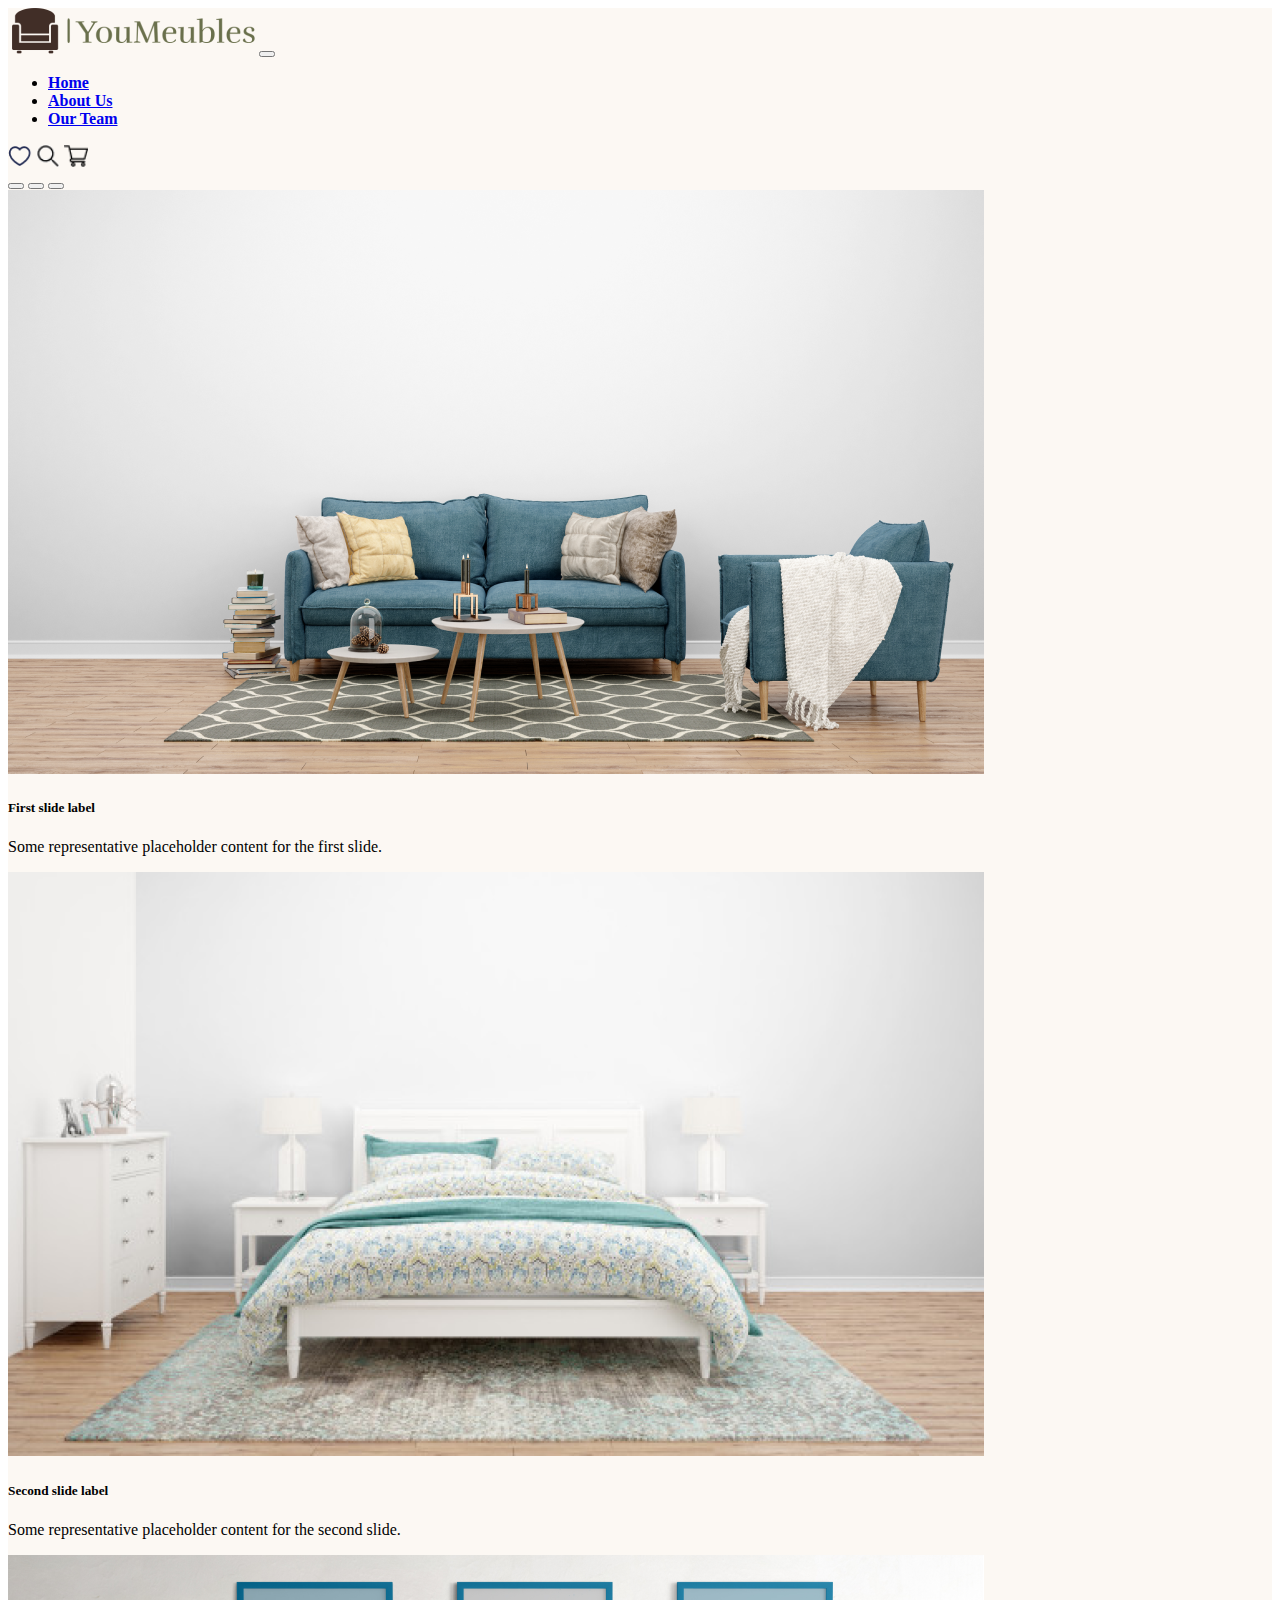
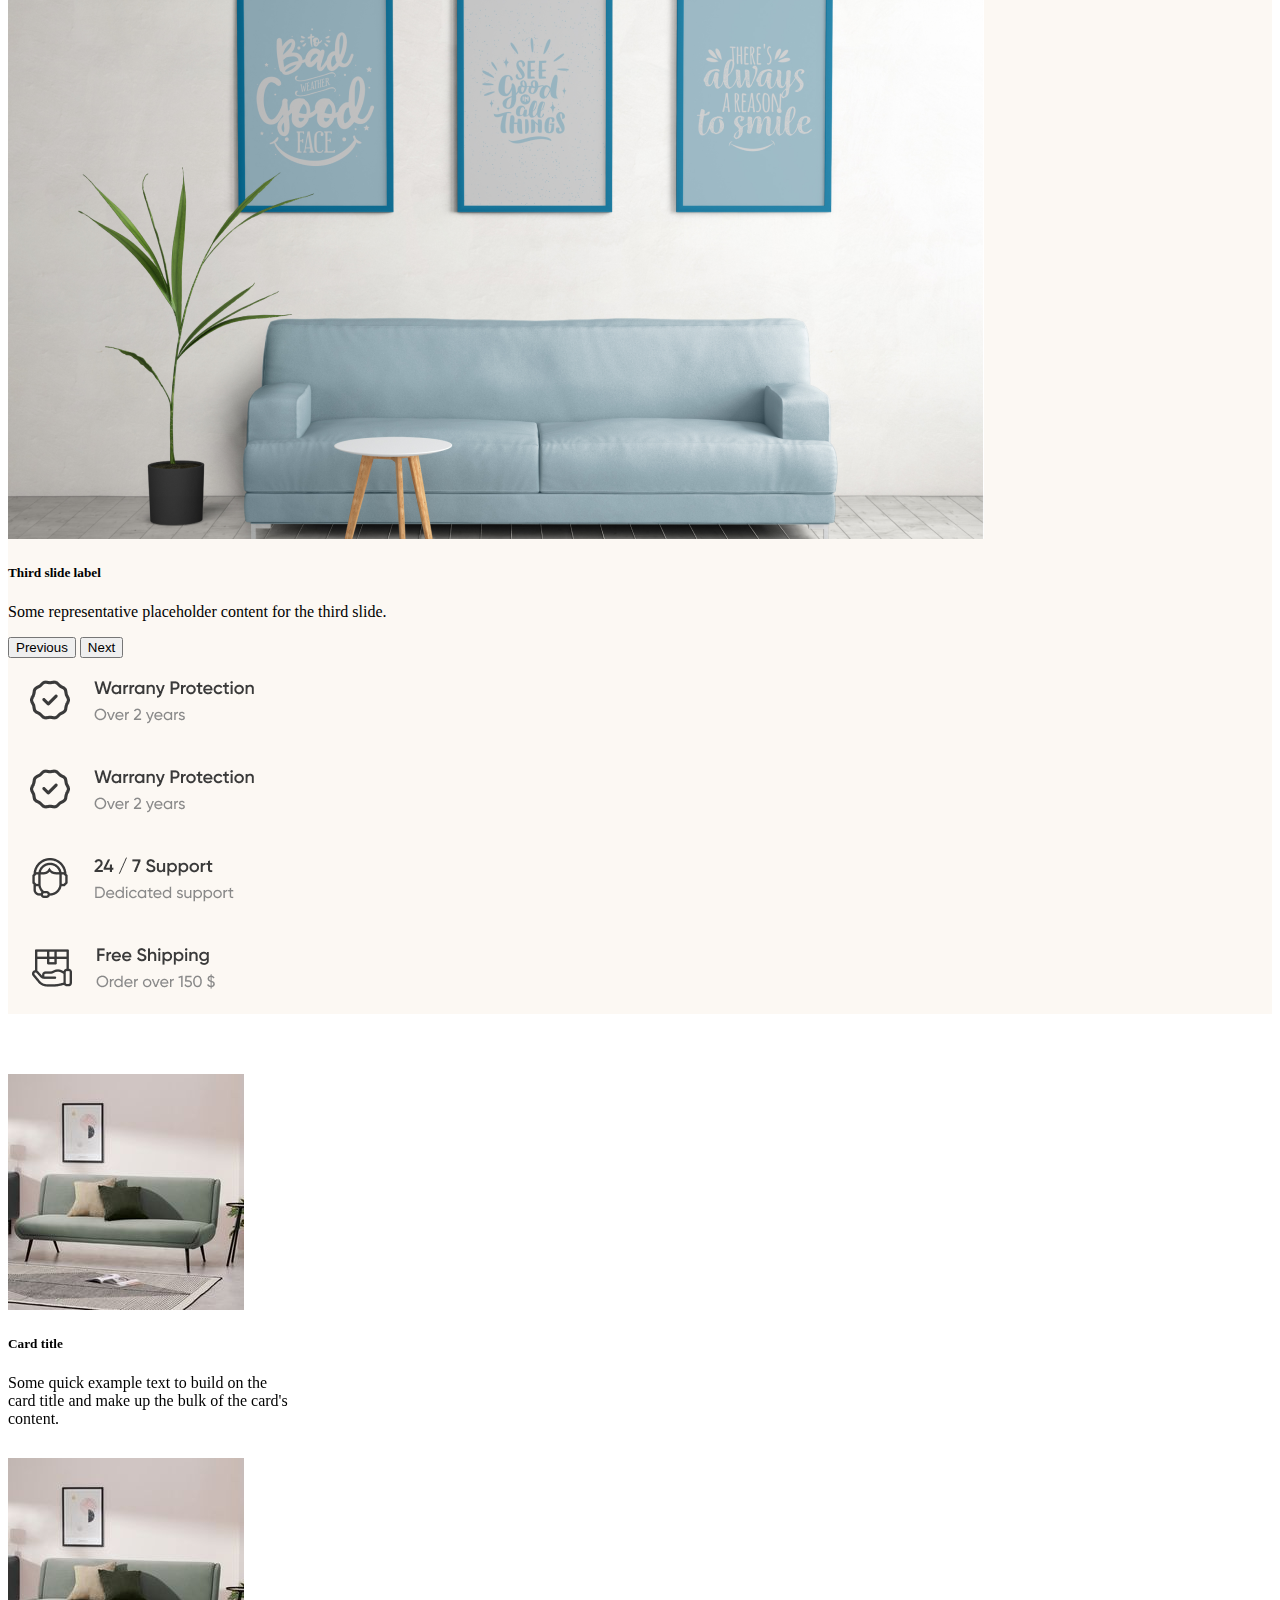
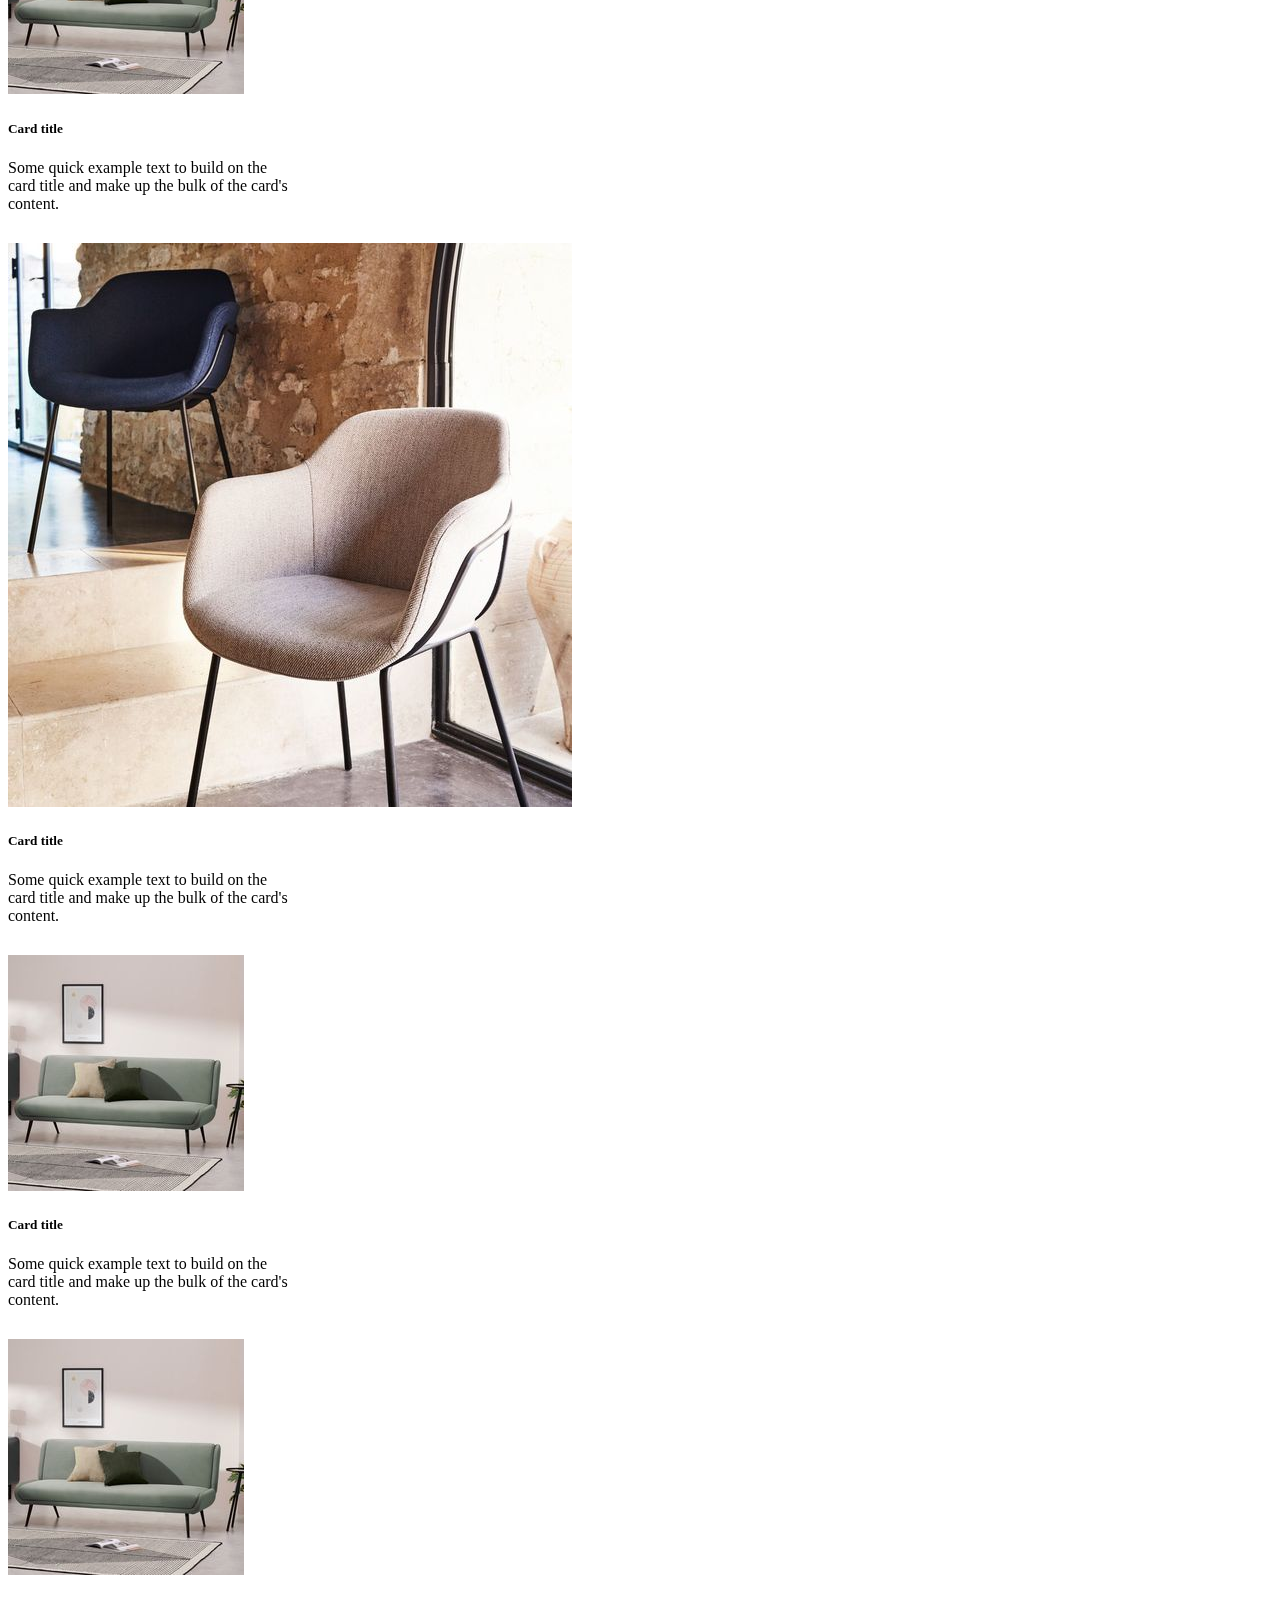
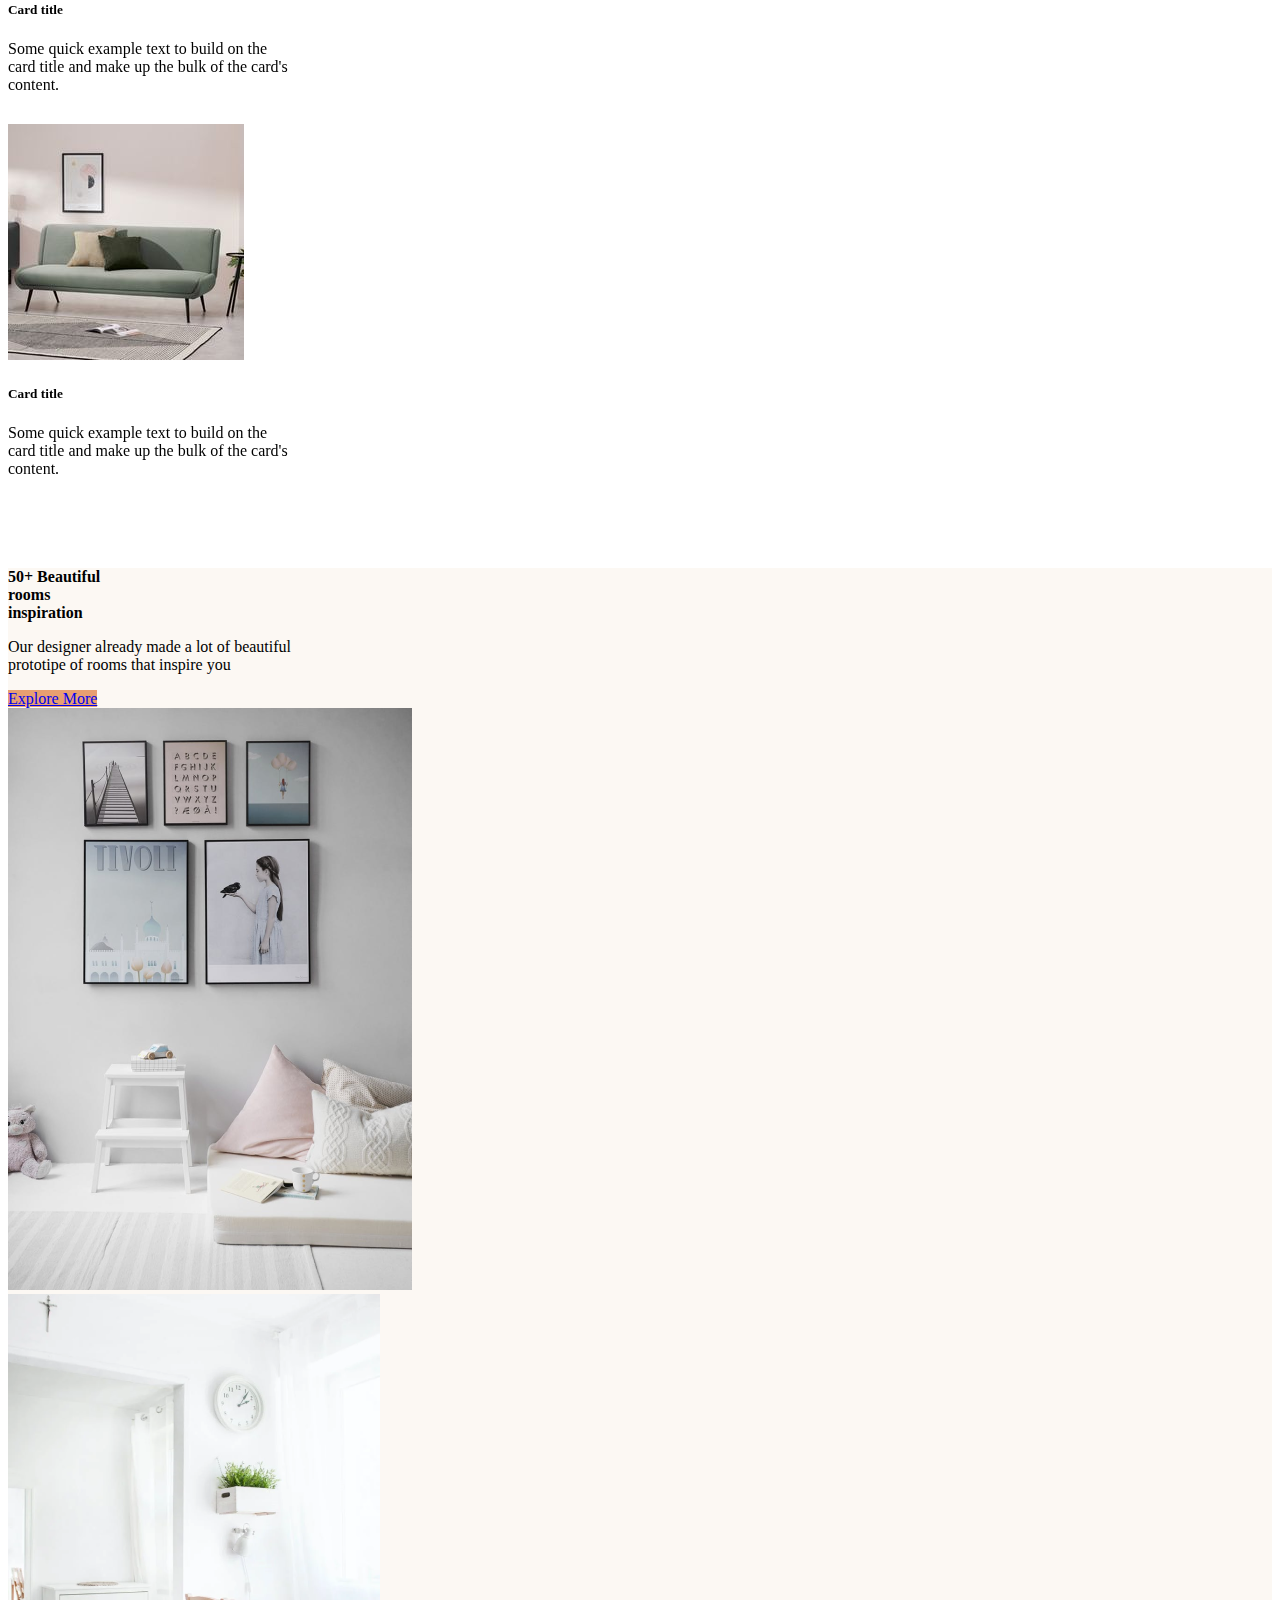
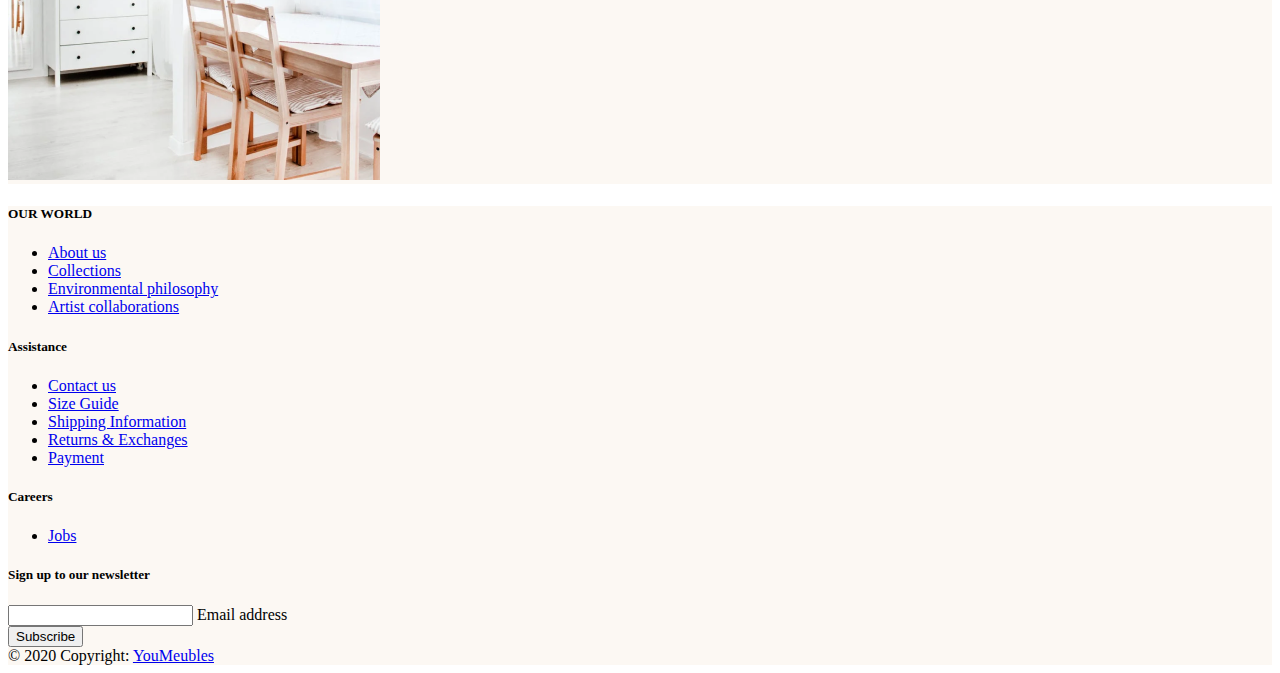
==== commit 09c771c8: "Merge branch 'develop' of https://github.com/yassirrachad97/YouMeubles_SKAY into F-about" ====
--- a/index.html
+++ b/index.html
@@ -131,25 +131,14 @@
                                           <h5 class="card-title">Card title</h5>
                                           <p class="card-text">Some quick example text to build on the card title and make up the bulk of the card's content.</p>
                                           <div class="row justify-content-between">
-                                          <!-- <a href="#" id="acheter1"  class="col-5 btn ">Detail</a>
-                                          <a href="#" id="acheter1"  class="col-5 btn ">Acheter</a> -->
-                                        </div>
-                                        </div>
-                                      </div>
-                                    <!-- <div class="card">
-                                        <div class="card-body text-center">
-                                            <p><img class=" img-fluid" src="Assest/Images/chaise1.jpg" alt="card image"
-                                                    style=" width: 80%; height: auto;"></p>
-                                            <h4 class="fs-3">Sunlimetech</h4>
-                                            <p class="fs-6">This is basic card with image on top, title,
-                                                description and button.</p>
-                                        </div>
-                                    </div> -->
-                                </div>
-                                <div class="backside">
-                                    <div class="card ">
-                                        <div class="card-body text-center mt-4">
-                                            <h4 class="fs-3">Sunlimetech</h4>
+                                        </div>
+                                        </div>
+                                      </div>
+                                </div>
+                                <div class="backside">
+                                    <div class="card ">
+                                        <div class="card-body text-center mt-4">
+                                            <h4 class="fs-3">shaises YouMeubles</h4>
                                             <p class="fs-6">Type de produit : meubles de repas avec accoudoirs, couleur
                                                 : beige alpilles</p>
                                                 <div class="row justify-content-between">
@@ -163,29 +152,30 @@
                         </div>
                     </div>
                       <!-- ======= produit==================== -->
-                    <div class="col-xs-12 col-sm-4 col-md-4">
-                        <div class="image-flip">
-                            <div class="mainflip flip-0">
-                                <div class="frontside">
-                                    <div class="card">
-                                        <div class="card-body text-center">
-                                            <p><img class=" img-fluid" src="Assest/Images/chaise1.jpg" alt="card image"
-                                                    style=" width: 80%; height: auto;"></p>
-                                            <h4 class="fs-3">Sunlimetech</h4>
-                                            <p class="fs-6">This is basic card with image on top, title,
-                                                description and button.</p>
-                                        </div>
-                                    </div>
-                                </div>
-                                <div class="backside">
-                                    <div class="card ">
-                                        <div class="card-body text-center mt-4">
-                                            <h4 class="fs-3">Sunlimetech</h4>
-                                            <p class="fs-6">This is basic card with image on top, title,
-                                                description and button.This is basic card with image on top, title,
-                                                description and button.This is basic card with image on top, title,
-                                                description and button.</p>
-                                            <a id="acheter" href="Assest/Pages/details.html" class="btn">detail</a>
+                      <div class="col-xs-12 col-sm-4 col-md-4">
+                        <div class="image-flip">
+                            <div class="mainflip flip-0">
+                                <div class="frontside">
+                                    <div class="card" style="width:18rem ; border: 0px solid">
+                                        <img src="Assest/Images/canapé.jpg" class="card-img" alt="..." >
+                                        <div class="card-body">
+                                          <h5 class="card-title">Card title</h5>
+                                          <p class="card-text">Some quick example text to build on the card title and make up the bulk of the card's content.</p>
+                                          <div class="row justify-content-between">
+                                        </div>
+                                        </div>
+                                      </div>
+                                </div>
+                                <div class="backside">
+                                    <div class="card ">
+                                        <div class="card-body text-center mt-4">
+                                            <h4 class="fs-3">shaises YouMeubles</h4>
+                                            <p class="fs-6">Type de produit : meubles de repas avec accoudoirs, couleur
+                                                : beige alpilles</p>
+                                                <div class="row justify-content-between">
+                                                    <a href="#" id="acheter1"  class="col-5 btn ">Detail</a>
+                                                    <a href="#" id="acheter1"  class="col-5 btn ">Acheter</a>
+                                                  </div>
                                         </div>
                                     </div>
                                 </div>
@@ -197,25 +187,26 @@
                         <div class="image-flip">
                             <div class="mainflip flip-0">
                                 <div class="frontside">
-                                    <div class="card">
-                                        <div class="card-body text-center">
-                                            <p><img class=" img-fluid" src="Assest/Images/chaise1.jpg" alt="card image"
-                                                    style=" width: 80%; height: auto;"></p>
-                                            <h4 class="fs-3">Sunlimetech</h4>
-                                            <p class="fs-6">This is basic card with image on top, title,
-                                                description and button.</p>
-                                        </div>
-                                    </div>
-                                </div>
-                                <div class="backside">
-                                    <div class="card">
-                                        <div class="card-body text-center mt-4">
-                                            <h4 class="fs-3">Sunlimetech</h4>
-                                            <p class="fs-6">This is basic card with image on top, title,
-                                                description and button.This is basic card with image on top, title,
-                                                description and button.This is basic card with image on top, title,
-                                                description and button.</p>
-                                            <a id="acheter" href="Assest/Pages/details.html" class="btn">detail</a>
+                                    <div class="card" style="width:18rem ; border: 0px solid">
+                                        <img src="Assest/Images/chaise1.jpg" class="card-img" alt="..." >
+                                        <div class="card-body">
+                                          <h5 class="card-title">Card title</h5>
+                                          <p class="card-text">Some quick example text to build on the card title and make up the bulk of the card's content.</p>
+                                          <div class="row justify-content-between">
+                                        </div>
+                                        </div>
+                                      </div>
+                                </div>
+                                <div class="backside">
+                                    <div class="card ">
+                                        <div class="card-body text-center mt-4">
+                                            <h4 class="fs-3">shaises YouMeubles</h4>
+                                            <p class="fs-6">Type de produit : meubles de repas avec accoudoirs, couleur
+                                                : beige alpilles</p>
+                                                <div class="row justify-content-between">
+                                                    <a href="Assest/Pages/details.html" id="acheter1"  class="col-5 btn ">Detail</a>
+                                                    <a href="#" id="acheter1"  class="col-5 btn ">Acheter</a>
+                                                  </div>
                                         </div>
                                     </div>
                                 </div>
@@ -227,25 +218,26 @@
                         <div class="image-flip">
                             <div class="mainflip flip-0">
                                 <div class="frontside">
-                                    <div class="card">
-                                        <div class="card-body text-center">
-                                            <p><img class=" img-fluid" src="Assest/Images/chaise1.jpg" alt="card image"
-                                                    style=" width: 80%; height: auto;"></p>
-                                            <h4 class="fs-3">Sunlimetech</h4>
-                                            <p class="fs-6">This is basic card with image on top, title,
-                                                description and button.</p>
-                                        </div>
-                                    </div>
-                                </div>
-                                <div class="backside">
-                                    <div class="card ">
-                                        <div class="card-body text-center mt-4">
-                                            <h4 class="fs-3">Sunlimetech</h4>
-                                            <p class="fs-6">This is basic card with image on top, title,
-                                                description and button.This is basic card with image on top, title,
-                                                description and button.This is basic card with image on top, title,
-                                                description and button.</p>
-                                            <a id="acheter" href="Assest/Pages/details.html" class="btn">detail</a>
+                                    <div class="card" style="width:18rem ; border: 0px solid">
+                                        <img src="Assest/Images/canapé.jpg" class="card-img" alt="..." >
+                                        <div class="card-body">
+                                          <h5 class="card-title">Card title</h5>
+                                          <p class="card-text">Some quick example text to build on the card title and make up the bulk of the card's content.</p>
+                                          <div class="row justify-content-between">
+                                        </div>
+                                        </div>
+                                      </div>
+                                </div>
+                                <div class="backside">
+                                    <div class="card ">
+                                        <div class="card-body text-center mt-4">
+                                            <h4 class="fs-3">shaises YouMeubles</h4>
+                                            <p class="fs-6">Type de produit : meubles de repas avec accoudoirs, couleur
+                                                : beige alpilles</p>
+                                                <div class="row justify-content-between">
+                                                    <a href="#" id="acheter1"  class="col-5 btn ">Detail</a>
+                                                    <a href="#" id="acheter1"  class="col-5 btn ">Acheter</a>
+                                                  </div>
                                         </div>
                                     </div>
                                 </div>
@@ -257,25 +249,26 @@
                         <div class="image-flip">
                             <div class="mainflip flip-0">
                                 <div class="frontside">
-                                    <div class="card ">
-                                        <div class="card-body text-center">
-                                            <p><img class=" img-fluid" src="Assest/Images/chaise1.jpg" alt="card image"
-                                                    style=" width: 80%; height: auto;"></p>
-                                            <h4 class="fs-3">Sunlimetech</h4>
-                                            <p class="fs-6">This is basic card with image on top, title,
-                                                description and button.</p>
-                                        </div>
-                                    </div>
-                                </div>
-                                <div class="backside">
-                                    <div class="card ">
-                                        <div class="card-body text-center mt-4">
-                                            <h4 class="fs-3 text-center">Sunlimetech</h4>
-                                            <p class="fs-6">This is basic card with image on top, title,
-                                                description and button.This is basic card with image on top, title,
-                                                description and button.This is basic card with image on top, title,
-                                                description and button.</p>
-                                            <a id="acheter" href="#" class="btn">detail</a>
+                                    <div class="card" style="width:18rem ; border: 0px solid">
+                                        <img src="Assest/Images/canapé.jpg" class="card-img" alt="..." >
+                                        <div class="card-body">
+                                          <h5 class="card-title">Card title</h5>
+                                          <p class="card-text">Some quick example text to build on the card title and make up the bulk of the card's content.</p>
+                                          <div class="row justify-content-between">
+                                        </div>
+                                        </div>
+                                      </div>
+                                </div>
+                                <div class="backside">
+                                    <div class="card ">
+                                        <div class="card-body text-center mt-4">
+                                            <h4 class="fs-3">shaises YouMeubles</h4>
+                                            <p class="fs-6">Type de produit : meubles de repas avec accoudoirs, couleur
+                                                : beige alpilles</p>
+                                                <div class="row justify-content-between">
+                                                    <a href="#" id="acheter1"  class="col-5 btn ">Detail</a>
+                                                    <a href="#" id="acheter1"  class="col-5 btn ">Acheter</a>
+                                                  </div>
                                         </div>
                                     </div>
                                 </div>
@@ -287,25 +280,26 @@
                         <div class="image-flip">
                             <div class="mainflip flip-0">
                                 <div class="frontside">
-                                    <div class="card  ">
-                                        <div class="card-body text-center">
-                                            <p><img class=" img-fluid" src="Assest/Images/chaise1.jpg" alt="card image"
-                                                    style=" width: 80%; height: auto;"></p>
-                                            <h4 class="fs-3">Sunlimetech</h4>
-                                            <p class="fs-6">This is basic card with image on top, title,
-                                                description and button.</p>
-                                        </div>
-                                    </div>
-                                </div>
-                                <div class="backside">
-                                    <div class="card ">
-                                        <div class="card-body text-center mt-4">
-                                            <h4 class="fs-3">Sunlimetech</h4>
-                                            <p class="fs-6">This is basic card with image on top, title,
-                                                description and button.This is basic card with image on top, title,
-                                                description and button.This is basic card with image on top, title,
-                                                description and button.</p>
-                                            <a id="acheter" href="#" class="btn">detail</a>
+                                    <div class="card" style="width:18rem ; border: 0px solid">
+                                        <img src="Assest/Images/canapé.jpg" class="card-img" alt="..." >
+                                        <div class="card-body">
+                                          <h5 class="card-title">Card title</h5>
+                                          <p class="card-text">Some quick example text to build on the card title and make up the bulk of the card's content.</p>
+                                          <div class="row justify-content-between">
+                                        </div>
+                                        </div>
+                                      </div>
+                                </div>
+                                <div class="backside">
+                                    <div class="card ">
+                                        <div class="card-body text-center mt-4">
+                                            <h4 class="fs-3">shaises YouMeubles</h4>
+                                            <p class="fs-6">Type de produit : meubles de repas avec accoudoirs, couleur
+                                                : beige alpilles</p>
+                                                <div class="row justify-content-between">
+                                                    <a href="#" id="acheter1"  class="col-5 btn ">Detail</a>
+                                                    <a href="#" id="acheter1"  class="col-5 btn ">Acheter</a>
+                                                  </div>
                                         </div>
                                     </div>
                                 </div>
@@ -322,7 +316,7 @@
                     <b class="fs-3 text-start">50+ Beautiful<br>rooms<br>inspiration</b>
                     <p class="fs-6 text-start">Our designer already made a lot of beautiful <br>prototipe of rooms that
                         inspire you</p>
-                    <a href="#" class="btn btn-primary btn-lg">Explore More</a>
+                    <a href="#" class="btn  btn-lg" id="acheter">Explore More</a>
                 </div>
             </div>
             <div class=" col">
@@ -336,7 +330,8 @@
         </div>
         </div>
     </main>
-    <footer class="text-center text-lg-start border border-white mt-xl-5 pt-4">
+
+    <footer class="text-center text-lg-start border border-white mt-xl-5 pt-4"  style="background-color: #FCF8F3;">
         <!-- Grid container -->
         <div class="container p-4">
             <!--Grid row-->
@@ -422,6 +417,7 @@
         </div>
         <!-- Copyright -->
     </footer>
+    
     <script src="JS/main.js"></script>
     <script src="https://cdn.jsdelivr.net/npm/bootstrap@5.3.2/dist/js/bootstrap.bundle.min.js"
         integrity="sha384-C6RzsynM9kWDrMNeT87bh95OGNyZPhcTNXj1NW7RuBCsyN/o0jlpcV8Qyq46cDfL"
--- a/Assest/CSS/main.css
+++ b/Assest/CSS/main.css
@@ -246,14 +246,26 @@
     height: 120px;
 
 }
-.text-center{
-    margin-top: 20px;
-    padding-top: 70px;
-    padding-bottom:70px;
-}
+
+
+/* css de team page */
 
 /* .btn {
     margin-top: 30px;
     margin-left: 80px;
 } */
 
+.intro {
+    margin-top: 20px;
+    padding-top: 70px;
+    padding-bottom:70px;  
+}
+
+#cardINFO {
+    margin-top: 10px;
+    padding-top: 60px;
+    padding-bottom:70px;
+}
+
+
+/* fin de css de team */